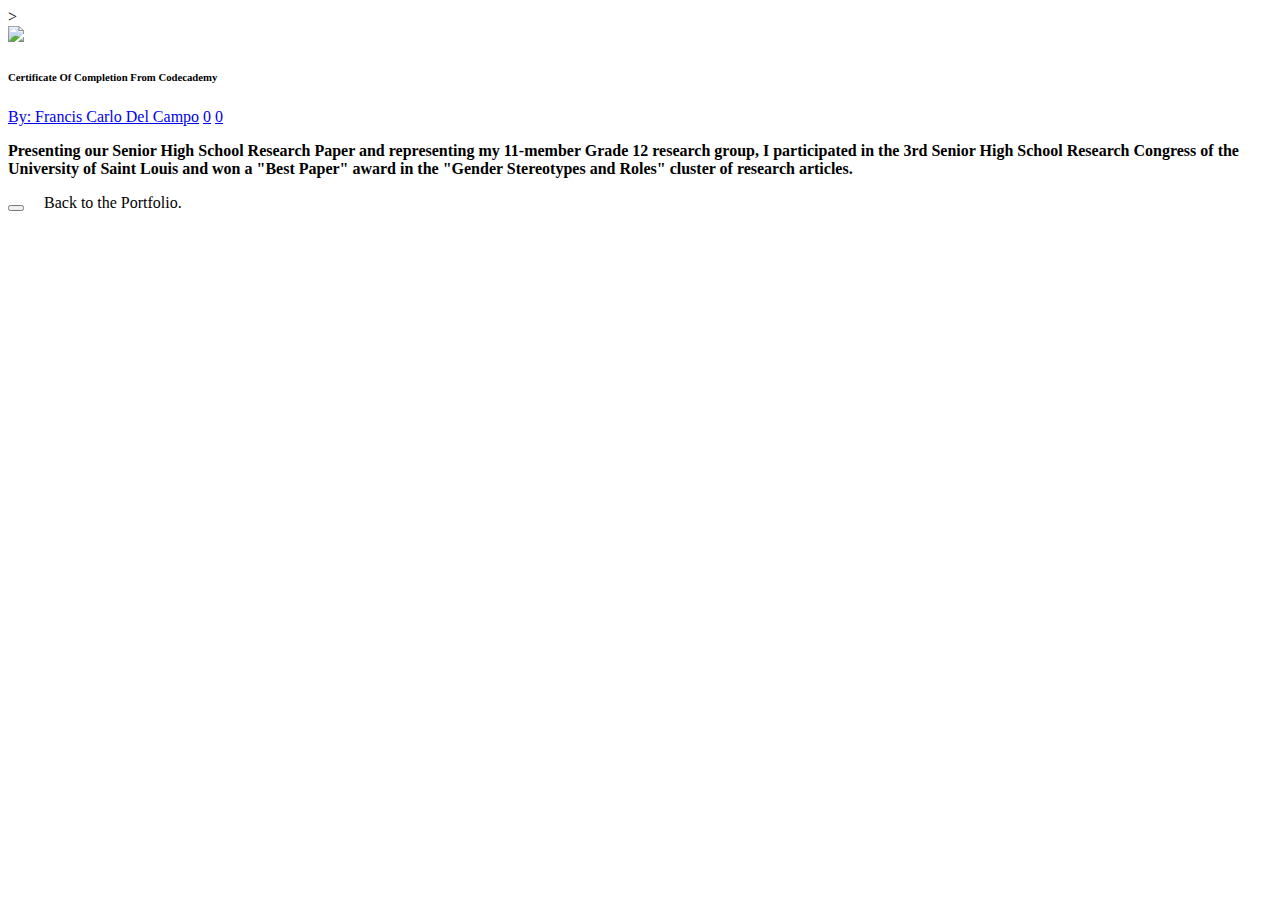
==== codecademy.html @ 705f8dc0 "Add files via upload" ====
<!DOCTYPE html>
<html lang="en">
<head>
	<meta charset="utf-8">
    <meta name="viewport" content="width=device-width, initial-scale=1, shrink-to-fit=no">>
    <meta name="author" content="Devcrud">
    <title>Certificate Of Completion From Codecademy</title>
    <!-- font icons -->
    <link rel="stylesheet" href="assets/vendors/themify-icons/css/themify-icons.css">
    <!-- Bootstrap + JohnDoe main styles -->
	<link rel="stylesheet" type="text/css" href="assets/css/johndoe.css">
    <style>
        .btn {
            position: relative;
            animation: moveLeftRight 3s infinite;
        }
    
        @keyframes moveLeftRight {
            0%, 100% {
                transform: translateX(0); /* No horizontal movement */
            }
            50% {
                transform: translateX(20px); /* Move to the right */
            }
        }
    
        /* Define the keyframes for the swoosh effect */
        .hover-header {
            animation: hoverEffect 2s ease-out;
            animation-fill-mode: forwards;
            opacity: 0;
            position: relative;
            left: -100px; /* Initial x position */
        }
    
        @keyframes hoverEffect {
            0% {
                opacity: 0;
                left: -100px; /* Starting x position */
            }
            100% {
                opacity: 1;
                left: 0; /* Final x position */
            }
        }
    </style>
    
</head>
<body data-spy="scroll" data-target=".navbar" data-offset="40" id="home">
    <div class="blog-card">
        <div class="img-holder">
            <img src="assets/imgs/codecademy.jpg">
        </div>
        <div class="content-holder">
            <h6 class="title">Certificate Of Completion From Codecademy</h6>

            <p class="post-details">
                <a href="#">By: Francis Carlo Del Campo</a>
                <a href="#"><i class="ti-heart text-danger"></i> 0</a>
                <a href="#"><i class="ti-comment"></i> 0</a>
            </p>
            
            <p><b>Presenting our Senior High School Research Paper and representing my 11-member Grade 12 research group, I participated in the 3rd Senior High School Research Congress of the University of Saint Louis and won a "Best Paper" award in the "Gender Stereotypes and Roles" cluster of research articles.</b></p>
        </div>
    </div>
    <p>            
        <button class="btn btn-primary btn-rounded" id="scrollButton">
            <a href="index.html#portfolio">
                <i class="ti-arrow-left"></i>
            </a>
        </button>
        &#160 &#160 Back to the Portfolio.
    </p><!-- end of blog wrapper -->
</body>
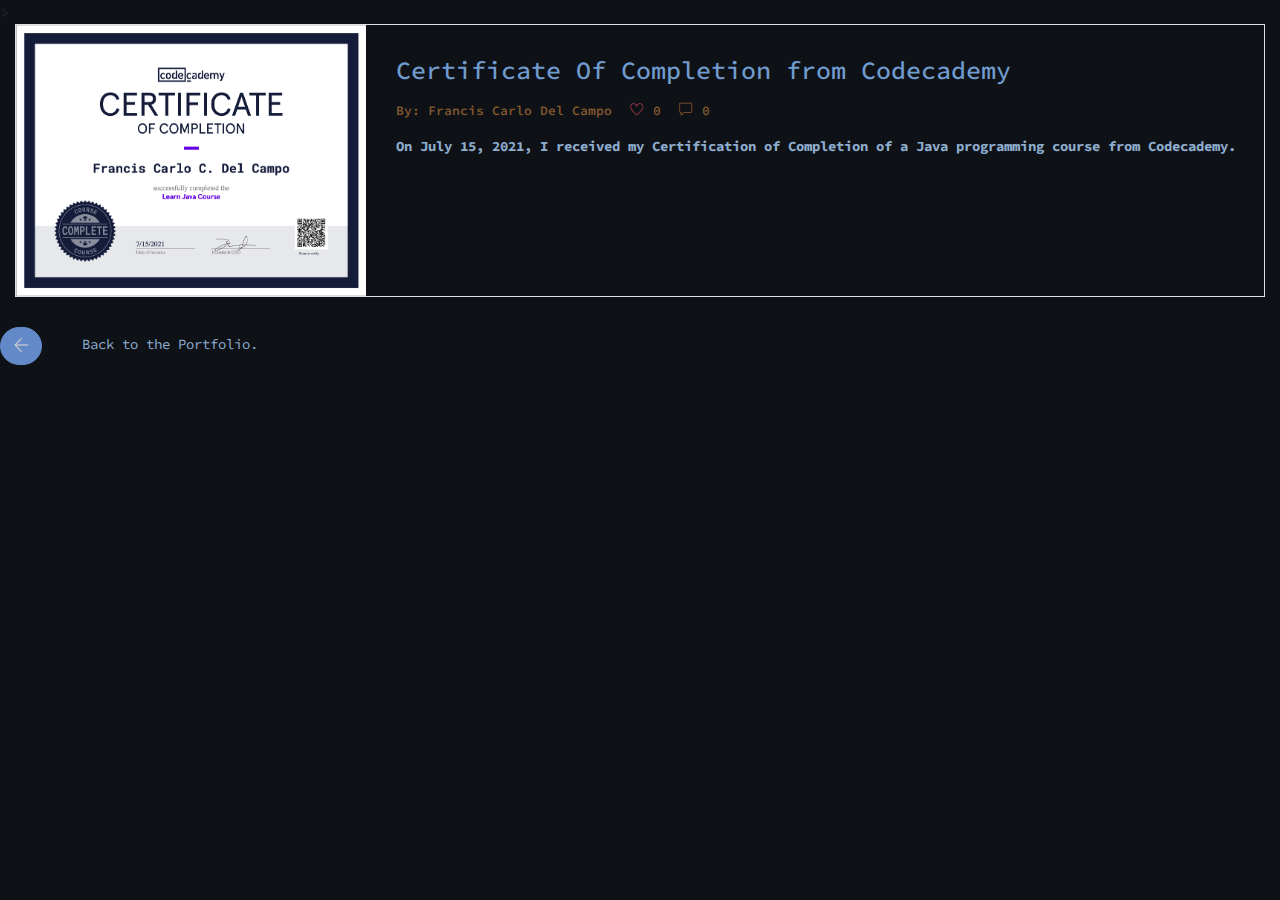
==== commit 96fc56c7: "Add files via upload" ====
--- a/codecademy.html
+++ b/codecademy.html
@@ -52,7 +52,7 @@
             <img src="assets/imgs/codecademy.jpg">
         </div>
         <div class="content-holder">
-            <h6 class="title">Certificate Of Completion From Codecademy</h6>
+            <h6 class="title">Certificate Of Completion from Codecademy</h6>
 
             <p class="post-details">
                 <a href="#">By: Francis Carlo Del Campo</a>
@@ -60,7 +60,7 @@
                 <a href="#"><i class="ti-comment"></i> 0</a>
             </p>
             
-            <p><b>Presenting our Senior High School Research Paper and representing my 11-member Grade 12 research group, I participated in the 3rd Senior High School Research Congress of the University of Saint Louis and won a "Best Paper" award in the "Gender Stereotypes and Roles" cluster of research articles.</b></p>
+            <p><b>On July 15, 2021, I received my Certification of Completion of a Java programming course from Codecademy.</b></p>
         </div>
     </div>
     <p>            
--- a/assets/vendors/themify-icons/css/themify-icons.css
+++ b/assets/vendors/themify-icons/css/themify-icons.css
@@ -0,0 +1,1082 @@
+@font-face {
+	font-family: 'themify';
+	src:url("../fonts/themify.eot?-fvbane");
+	src:url("../fonts/themify.eot?#iefix-fvbane") format("embedded-opentype"),
+		url("../fonts/themify.woff?-fvbane") format("woff"),
+		url("../fonts/themify.ttf?-fvbane") format("truetype"),
+		url("../fonts/themify.svg?-fvbane#themify") format("svg");
+	font-weight: normal;
+	font-style: normal;
+}
+
+[class^="ti-"], [class*=" ti-"] {
+	font-family: 'themify';
+	speak: none;
+	font-style: normal;
+	font-weight: normal;
+	font-variant: normal;
+	text-transform: none;
+	line-height: 1;
+
+	/* Better Font Rendering =========== */
+	-webkit-font-smoothing: antialiased;
+	-moz-osx-font-smoothing: grayscale;
+}
+
+.ti-wand:before {
+	content: "\e600";
+}
+.ti-volume:before {
+	content: "\e601";
+}
+.ti-user:before {
+	content: "\e602";
+}
+.ti-unlock:before {
+	content: "\e603";
+}
+.ti-unlink:before {
+	content: "\e604";
+}
+.ti-trash:before {
+	content: "\e605";
+}
+.ti-thought:before {
+	content: "\e606";
+}
+.ti-target:before {
+	content: "\e607";
+}
+.ti-tag:before {
+	content: "\e608";
+}
+.ti-tablet:before {
+	content: "\e609";
+}
+.ti-star:before {
+	content: "\e60a";
+}
+.ti-spray:before {
+	content: "\e60b";
+}
+.ti-signal:before {
+	content: "\e60c";
+}
+.ti-shopping-cart:before {
+	content: "\e60d";
+}
+.ti-shopping-cart-full:before {
+	content: "\e60e";
+}
+.ti-settings:before {
+	content: "\e60f";
+}
+.ti-search:before {
+	content: "\e610";
+}
+.ti-zoom-in:before {
+	content: "\e611";
+}
+.ti-zoom-out:before {
+	content: "\e612";
+}
+.ti-cut:before {
+	content: "\e613";
+}
+.ti-ruler:before {
+	content: "\e614";
+}
+.ti-ruler-pencil:before {
+	content: "\e615";
+}
+.ti-ruler-alt:before {
+	content: "\e616";
+}
+.ti-bookmark:before {
+	content: "\e617";
+}
+.ti-bookmark-alt:before {
+	content: "\e618";
+}
+.ti-reload:before {
+	content: "\e619";
+}
+.ti-plus:before {
+	content: "\e61a";
+}
+.ti-pin:before {
+	content: "\e61b";
+}
+.ti-pencil:before {
+	content: "\e61c";
+}
+.ti-pencil-alt:before {
+	content: "\e61d";
+}
+.ti-paint-roller:before {
+	content: "\e61e";
+}
+.ti-paint-bucket:before {
+	content: "\e61f";
+}
+.ti-na:before {
+	content: "\e620";
+}
+.ti-mobile:before {
+	content: "\e621";
+}
+.ti-minus:before {
+	content: "\e622";
+}
+.ti-medall:before {
+	content: "\e623";
+}
+.ti-medall-alt:before {
+	content: "\e624";
+}
+.ti-marker:before {
+	content: "\e625";
+}
+.ti-marker-alt:before {
+	content: "\e626";
+}
+.ti-arrow-up:before {
+	content: "\e627";
+}
+.ti-arrow-right:before {
+	content: "\e628";
+}
+.ti-arrow-left:before {
+	content: "\e629";
+}
+.ti-arrow-down:before {
+	content: "\e62a";
+	color: white;
+}
+.ti-lock:before {
+	content: "\e62b";
+}
+.ti-location-arrow:before {
+	content: "\e62c";
+}
+.ti-link:before {
+	content: "\e62d";
+}
+.ti-layout:before {
+	content: "\e62e";
+}
+.ti-layers:before {
+	content: "\e62f";
+}
+.ti-layers-alt:before {
+	content: "\e630";
+}
+.ti-key:before {
+	content: "\e631";
+}
+.ti-import:before {
+	content: "\e632";
+}
+.ti-image:before {
+	content: "\e633";
+}
+.ti-heart:before {
+	content: "\e634";
+}
+.ti-heart-broken:before {
+	content: "\e635";
+}
+.ti-hand-stop:before {
+	content: "\e636";
+}
+.ti-hand-open:before {
+	content: "\e637";
+}
+.ti-hand-drag:before {
+	content: "\e638";
+}
+.ti-folder:before {
+	content: "\e639";
+}
+.ti-flag:before {
+	content: "\e63a";
+}
+.ti-flag-alt:before {
+	content: "\e63b";
+}
+.ti-flag-alt-2:before {
+	content: "\e63c";
+}
+.ti-eye:before {
+	content: "\e63d";
+}
+.ti-export:before {
+	content: "\e63e";
+}
+.ti-exchange-vertical:before {
+	content: "\e63f";
+}
+.ti-desktop:before {
+	content: "\e640";
+}
+.ti-cup:before {
+	content: "\e641";
+}
+.ti-crown:before {
+	content: "\e642";
+}
+.ti-comments:before {
+	content: "\e643";
+}
+.ti-comment:before {
+	content: "\e644";
+}
+.ti-comment-alt:before {
+	content: "\e645";
+}
+.ti-close:before {
+	content: "\e646";
+}
+.ti-clip:before {
+	content: "\e647";
+}
+.ti-angle-up:before {
+	content: "\e648";
+}
+.ti-angle-right:before {
+	content: "\e649";
+}
+.ti-angle-left:before {
+	content: "\e64a";
+}
+.ti-angle-down:before {
+	content: "\e64b";
+}
+.ti-check:before {
+	content: "\e64c";
+}
+.ti-check-box:before {
+	content: "\e64d";
+}
+.ti-camera:before {
+	content: "\e64e";
+}
+.ti-announcement:before {
+	content: "\e64f";
+}
+.ti-brush:before {
+	content: "\e650";
+}
+.ti-briefcase:before {
+	content: "\e651";
+}
+.ti-bolt:before {
+	content: "\e652";
+}
+.ti-bolt-alt:before {
+	content: "\e653";
+}
+.ti-blackboard:before {
+	content: "\e654";
+}
+.ti-bag:before {
+	content: "\e655";
+}
+.ti-move:before {
+	content: "\e656";
+}
+.ti-arrows-vertical:before {
+	content: "\e657";
+}
+.ti-arrows-horizontal:before {
+	content: "\e658";
+}
+.ti-fullscreen:before {
+	content: "\e659";
+}
+.ti-arrow-top-right:before {
+	content: "\e65a";
+}
+.ti-arrow-top-left:before {
+	content: "\e65b";
+}
+.ti-arrow-circle-up:before {
+	content: "\e65c";
+}
+.ti-arrow-circle-right:before {
+	content: "\e65d";
+}
+.ti-arrow-circle-left:before {
+	content: "\e65e";
+}
+.ti-arrow-circle-down:before {
+	content: "\e65f";
+}
+.ti-angle-double-up:before {
+	content: "\e660";
+}
+.ti-angle-double-right:before {
+	content: "\e661";
+}
+.ti-angle-double-left:before {
+	content: "\e662";
+}
+.ti-angle-double-down:before {
+	content: "\e663";
+}
+.ti-zip:before {
+	content: "\e664";
+}
+.ti-world:before {
+	content: "\e665";
+}
+.ti-wheelchair:before {
+	content: "\e666";
+}
+.ti-view-list:before {
+	content: "\e667";
+}
+.ti-view-list-alt:before {
+	content: "\e668";
+}
+.ti-view-grid:before {
+	content: "\e669";
+}
+.ti-uppercase:before {
+	content: "\e66a";
+}
+.ti-upload:before {
+	content: "\e66b";
+}
+.ti-underline:before {
+	content: "\e66c";
+}
+.ti-truck:before {
+	content: "\e66d";
+}
+.ti-timer:before {
+	content: "\e66e";
+}
+.ti-ticket:before {
+	content: "\e66f";
+}
+.ti-thumb-up:before {
+	content: "\e670";
+}
+.ti-thumb-down:before {
+	content: "\e671";
+}
+.ti-text:before {
+	content: "\e672";
+}
+.ti-stats-up:before {
+	content: "\e673";
+}
+.ti-stats-down:before {
+	content: "\e674";
+}
+.ti-split-v:before {
+	content: "\e675";
+}
+.ti-split-h:before {
+	content: "\e676";
+}
+.ti-smallcap:before {
+	content: "\e677";
+}
+.ti-shine:before {
+	content: "\e678";
+}
+.ti-shift-right:before {
+	content: "\e679";
+}
+.ti-shift-left:before {
+	content: "\e67a";
+}
+.ti-shield:before {
+	content: "\e67b";
+}
+.ti-notepad:before {
+	content: "\e67c";
+}
+.ti-server:before {
+	content: "\e67d";
+}
+.ti-quote-right:before {
+	content: "\e67e";
+}
+.ti-quote-left:before {
+	content: "\e67f";
+}
+.ti-pulse:before {
+	content: "\e680";
+}
+.ti-printer:before {
+	content: "\e681";
+}
+.ti-power-off:before {
+	content: "\e682";
+}
+.ti-plug:before {
+	content: "\e683";
+}
+.ti-pie-chart:before {
+	content: "\e684";
+}
+.ti-paragraph:before {
+	content: "\e685";
+}
+.ti-panel:before {
+	content: "\e686";
+}
+.ti-package:before {
+	content: "\e687";
+}
+.ti-music:before {
+	content: "\e688";
+}
+.ti-music-alt:before {
+	content: "\e689";
+}
+.ti-mouse:before {
+	content: "\e68a";
+}
+.ti-mouse-alt:before {
+	content: "\e68b";
+}
+.ti-money:before {
+	content: "\e68c";
+}
+.ti-microphone:before {
+	content: "\e68d";
+}
+.ti-menu:before {
+	content: "\e68e";
+}
+.ti-menu-alt:before {
+	content: "\e68f";
+}
+.ti-map:before {
+	content: "\e690";
+}
+.ti-map-alt:before {
+	content: "\e691";
+}
+.ti-loop:before {
+	content: "\e692";
+}
+.ti-location-pin:before {
+	content: "\e693";
+}
+.ti-list:before {
+	content: "\e694";
+}
+.ti-light-bulb:before {
+	content: "\e695";
+}
+.ti-Italic:before {
+	content: "\e696";
+}
+.ti-info:before {
+	content: "\e697";
+}
+.ti-infinite:before {
+	content: "\e698";
+}
+.ti-id-badge:before {
+	content: "\e699";
+}
+.ti-hummer:before {
+	content: "\e69a";
+}
+.ti-home:before {
+	content: "\e69b";
+}
+.ti-help:before {
+	content: "\e69c";
+}
+.ti-headphone:before {
+	content: "\e69d";
+}
+.ti-harddrives:before {
+	content: "\e69e";
+}
+.ti-harddrive:before {
+	content: "\e69f";
+}
+.ti-gift:before {
+	content: "\e6a0";
+}
+.ti-game:before {
+	content: "\e6a1";
+}
+.ti-filter:before {
+	content: "\e6a2";
+}
+.ti-files:before {
+	content: "\e6a3";
+}
+.ti-file:before {
+	content: "\e6a4";
+}
+.ti-eraser:before {
+	content: "\e6a5";
+}
+.ti-envelope:before {
+	content: "\e6a6";
+}
+.ti-download:before {
+	content: "\e6a7";
+}
+.ti-direction:before {
+	content: "\e6a8";
+}
+.ti-direction-alt:before {
+	content: "\e6a9";
+}
+.ti-dashboard:before {
+	content: "\e6aa";
+}
+.ti-control-stop:before {
+	content: "\e6ab";
+}
+.ti-control-shuffle:before {
+	content: "\e6ac";
+}
+.ti-control-play:before {
+	content: "\e6ad";
+}
+.ti-control-pause:before {
+	content: "\e6ae";
+}
+.ti-control-forward:before {
+	content: "\e6af";
+}
+.ti-control-backward:before {
+	content: "\e6b0";
+}
+.ti-cloud:before {
+	content: "\e6b1";
+}
+.ti-cloud-up:before {
+	content: "\e6b2";
+}
+.ti-cloud-down:before {
+	content: "\e6b3";
+}
+.ti-clipboard:before {
+	content: "\e6b4";
+}
+.ti-car:before {
+	content: "\e6b5";
+}
+.ti-calendar:before {
+	content: "\e6b6";
+}
+.ti-book:before {
+	content: "\e6b7";
+}
+.ti-bell:before {
+	content: "\e6b8";
+}
+.ti-basketball:before {
+	content: "\e6b9";
+}
+.ti-bar-chart:before {
+	content: "\e6ba";
+}
+.ti-bar-chart-alt:before {
+	content: "\e6bb";
+}
+.ti-back-right:before {
+	content: "\e6bc";
+}
+.ti-back-left:before {
+	content: "\e6bd";
+}
+.ti-arrows-corner:before {
+	content: "\e6be";
+}
+.ti-archive:before {
+	content: "\e6bf";
+}
+.ti-anchor:before {
+	content: "\e6c0";
+}
+.ti-align-right:before {
+	content: "\e6c1";
+}
+.ti-align-left:before {
+	content: "\e6c2";
+}
+.ti-align-justify:before {
+	content: "\e6c3";
+}
+.ti-align-center:before {
+	content: "\e6c4";
+}
+.ti-alert:before {
+	content: "\e6c5";
+}
+.ti-alarm-clock:before {
+	content: "\e6c6";
+}
+.ti-agenda:before {
+	content: "\e6c7";
+}
+.ti-write:before {
+	content: "\e6c8";
+}
+.ti-window:before {
+	content: "\e6c9";
+}
+.ti-widgetized:before {
+	content: "\e6ca";
+}
+.ti-widget:before {
+	content: "\e6cb";
+}
+.ti-widget-alt:before {
+	content: "\e6cc";
+}
+.ti-wallet:before {
+	content: "\e6cd";
+}
+.ti-video-clapper:before {
+	content: "\e6ce";
+}
+.ti-video-camera:before {
+	content: "\e6cf";
+}
+.ti-vector:before {
+	content: "\e6d0";
+}
+.ti-themify-logo:before {
+	content: "\e6d1";
+}
+.ti-themify-favicon:before {
+	content: "\e6d2";
+}
+.ti-themify-favicon-alt:before {
+	content: "\e6d3";
+}
+.ti-support:before {
+	content: "\e6d4";
+}
+.ti-stamp:before {
+	content: "\e6d5";
+}
+.ti-split-v-alt:before {
+	content: "\e6d6";
+}
+.ti-slice:before {
+	content: "\e6d7";
+}
+.ti-shortcode:before {
+	content: "\e6d8";
+}
+.ti-shift-right-alt:before {
+	content: "\e6d9";
+}
+.ti-shift-left-alt:before {
+	content: "\e6da";
+}
+.ti-ruler-alt-2:before {
+	content: "\e6db";
+}
+.ti-receipt:before {
+	content: "\e6dc";
+}
+.ti-pin2:before {
+	content: "\e6dd";
+}
+.ti-pin-alt:before {
+	content: "\e6de";
+}
+.ti-pencil-alt2:before {
+	content: "\e6df";
+}
+.ti-palette:before {
+	content: "\e6e0";
+}
+.ti-more:before {
+	content: "\e6e1";
+}
+.ti-more-alt:before {
+	content: "\e6e2";
+}
+.ti-microphone-alt:before {
+	content: "\e6e3";
+}
+.ti-magnet:before {
+	content: "\e6e4";
+}
+.ti-line-double:before {
+	content: "\e6e5";
+}
+.ti-line-dotted:before {
+	content: "\e6e6";
+}
+.ti-line-dashed:before {
+	content: "\e6e7";
+}
+.ti-layout-width-full:before {
+	content: "\e6e8";
+}
+.ti-layout-width-default:before {
+	content: "\e6e9";
+}
+.ti-layout-width-default-alt:before {
+	content: "\e6ea";
+}
+.ti-layout-tab:before {
+	content: "\e6eb";
+}
+.ti-layout-tab-window:before {
+	content: "\e6ec";
+}
+.ti-layout-tab-v:before {
+	content: "\e6ed";
+}
+.ti-layout-tab-min:before {
+	content: "\e6ee";
+}
+.ti-layout-slider:before {
+	content: "\e6ef";
+}
+.ti-layout-slider-alt:before {
+	content: "\e6f0";
+}
+.ti-layout-sidebar-right:before {
+	content: "\e6f1";
+}
+.ti-layout-sidebar-none:before {
+	content: "\e6f2";
+}
+.ti-layout-sidebar-left:before {
+	content: "\e6f3";
+}
+.ti-layout-placeholder:before {
+	content: "\e6f4";
+}
+.ti-layout-menu:before {
+	content: "\e6f5";
+}
+.ti-layout-menu-v:before {
+	content: "\e6f6";
+}
+.ti-layout-menu-separated:before {
+	content: "\e6f7";
+}
+.ti-layout-menu-full:before {
+	content: "\e6f8";
+}
+.ti-layout-media-right-alt:before {
+	content: "\e6f9";
+}
+.ti-layout-media-right:before {
+	content: "\e6fa";
+}
+.ti-layout-media-overlay:before {
+	content: "\e6fb";
+}
+.ti-layout-media-overlay-alt:before {
+	content: "\e6fc";
+}
+.ti-layout-media-overlay-alt-2:before {
+	content: "\e6fd";
+}
+.ti-layout-media-left-alt:before {
+	content: "\e6fe";
+}
+.ti-layout-media-left:before {
+	content: "\e6ff";
+}
+.ti-layout-media-center-alt:before {
+	content: "\e700";
+}
+.ti-layout-media-center:before {
+	content: "\e701";
+}
+.ti-layout-list-thumb:before {
+	content: "\e702";
+}
+.ti-layout-list-thumb-alt:before {
+	content: "\e703";
+}
+.ti-layout-list-post:before {
+	content: "\e704";
+}
+.ti-layout-list-large-image:before {
+	content: "\e705";
+}
+.ti-layout-line-solid:before {
+	content: "\e706";
+}
+.ti-layout-grid4:before {
+	content: "\e707";
+}
+.ti-layout-grid3:before {
+	content: "\e708";
+}
+.ti-layout-grid2:before {
+	content: "\e709";
+}
+.ti-layout-grid2-thumb:before {
+	content: "\e70a";
+}
+.ti-layout-cta-right:before {
+	content: "\e70b";
+}
+.ti-layout-cta-left:before {
+	content: "\e70c";
+}
+.ti-layout-cta-center:before {
+	content: "\e70d";
+}
+.ti-layout-cta-btn-right:before {
+	content: "\e70e";
+}
+.ti-layout-cta-btn-left:before {
+	content: "\e70f";
+}
+.ti-layout-column4:before {
+	content: "\e710";
+}
+.ti-layout-column3:before {
+	content: "\e711";
+}
+.ti-layout-column2:before {
+	content: "\e712";
+}
+.ti-layout-accordion-separated:before {
+	content: "\e713";
+}
+.ti-layout-accordion-merged:before {
+	content: "\e714";
+}
+.ti-layout-accordion-list:before {
+	content: "\e715";
+}
+.ti-ink-pen:before {
+	content: "\e716";
+}
+.ti-info-alt:before {
+	content: "\e717";
+}
+.ti-help-alt:before {
+	content: "\e718";
+}
+.ti-headphone-alt:before {
+	content: "\e719";
+}
+.ti-hand-point-up:before {
+	content: "\e71a";
+}
+.ti-hand-point-right:before {
+	content: "\e71b";
+}
+.ti-hand-point-left:before {
+	content: "\e71c";
+}
+.ti-hand-point-down:before {
+	content: "\e71d";
+}
+.ti-gallery:before {
+	content: "\e71e";
+}
+.ti-face-smile:before {
+	content: "\e71f";
+}
+.ti-face-sad:before {
+	content: "\e720";
+}
+.ti-credit-card:before {
+	content: "\e721";
+}
+.ti-control-skip-forward:before {
+	content: "\e722";
+}
+.ti-control-skip-backward:before {
+	content: "\e723";
+}
+.ti-control-record:before {
+	content: "\e724";
+}
+.ti-control-eject:before {
+	content: "\e725";
+}
+.ti-comments-smiley:before {
+	content: "\e726";
+}
+.ti-brush-alt:before {
+	content: "\e727";
+}
+.ti-youtube:before {
+	content: "\e728";
+}
+.ti-vimeo:before {
+	content: "\e729";
+}
+.ti-twitter:before {
+	content: "\e72a";
+}
+.ti-time:before {
+	content: "\e72b";
+}
+.ti-tumblr:before {
+	content: "\e72c";
+}
+.ti-skype:before {
+	content: "\e72d";
+}
+.ti-share:before {
+	content: "\e72e";
+}
+.ti-share-alt:before {
+	content: "\e72f";
+}
+.ti-rocket:before {
+	content: "\e730";
+}
+.ti-pinterest:before {
+	content: "\e731";
+}
+.ti-new-window:before {
+	content: "\e732";
+}
+.ti-microsoft:before {
+	content: "\e733";
+}
+.ti-list-ol:before {
+	content: "\e734";
+}
+.ti-linkedin:before {
+	content: "\e735";
+}
+.ti-layout-sidebar-2:before {
+	content: "\e736";
+}
+.ti-layout-grid4-alt:before {
+	content: "\e737";
+}
+.ti-layout-grid3-alt:before {
+	content: "\e738";
+}
+.ti-layout-grid2-alt:before {
+	content: "\e739";
+}
+.ti-layout-column4-alt:before {
+	content: "\e73a";
+}
+.ti-layout-column3-alt:before {
+	content: "\e73b";
+}
+.ti-layout-column2-alt:before {
+	content: "\e73c";
+}
+.ti-instagram:before {
+	content: "\e73d";
+}
+.ti-google:before {
+	content: "\e73e";
+}
+.ti-github:before {
+	content: "\e73f";
+}
+.ti-flickr:before {
+	content: "\e740";
+}
+.ti-facebook:before {
+	content: "\e741";
+}
+.ti-dropbox:before {
+	content: "\e742";
+}
+.ti-dribbble:before {
+	content: "\e743";
+}
+.ti-apple:before {
+	content: "\e744";
+}
+.ti-android:before {
+	content: "\e745";
+}
+.ti-save:before {
+	content: "\e746";
+}
+.ti-save-alt:before {
+	content: "\e747";
+}
+.ti-yahoo:before {
+	content: "\e748";
+}
+.ti-wordpress:before {
+	content: "\e749";
+}
+.ti-vimeo-alt:before {
+	content: "\e74a";
+}
+.ti-twitter-alt:before {
+	content: "\e74b";
+}
+.ti-tumblr-alt:before {
+	content: "\e74c";
+}
+.ti-trello:before {
+	content: "\e74d";
+}
+.ti-stack-overflow:before {
+	content: "\e74e";
+}
+.ti-soundcloud:before {
+	content: "\e74f";
+}
+.ti-sharethis:before {
+	content: "\e750";
+}
+.ti-sharethis-alt:before {
+	content: "\e751";
+}
+.ti-reddit:before {
+	content: "\e752";
+}
+.ti-pinterest-alt:before {
+	content: "\e753";
+}
+.ti-microsoft-alt:before {
+	content: "\e754";
+}
+.ti-linux:before {
+	content: "\e755";
+}
+.ti-jsfiddle:before {
+	content: "\e756";
+}
+.ti-joomla:before {
+	content: "\e757";
+}
+.ti-html5:before {
+	content: "\e758";
+}
+.ti-flickr-alt:before {
+	content: "\e759";
+}
+.ti-email:before {
+	content: "\e75a";
+}
+.ti-drupal:before {
+	content: "\e75b";
+}
+.ti-dropbox-alt:before {
+	content: "\e75c";
+}
+.ti-css3:before {
+	content: "\e75d";
+}
+.ti-rss:before {
+	content: "\e75e";
+}
+.ti-rss-alt:before {
+	content: "\e75f";
+}
--- a/assets/css/johndoe.css
+++ b/assets/css/johndoe.css
@@ -0,0 +1,11765 @@
+@charset "UTF-8";
+/*!
+=========================================================
+* JohnDoe Landing page
+=========================================================
+
+* Copyright: 2019 DevCRUD (https://devcrud.com)
+* Licensed: (https://devcrud.com/licenses)
+* Coded by www.devcrud.com
+
+=========================================================
+
+* The above copyright notice and this permission notice shall be included in all copies or substantial portions of the Software.
+*/
+@import url('https://fonts.googleapis.com/css2?family=Forum&family=Source+Code+Pro:wght@300&display=swap');
+@import url('https://fonts.googleapis.com/css2?family=Forum&family=Source+Code+Pro:wght@300;700&display=swap');
+:root {
+  --blue: #79A9F5;
+  --indigo: #C45F90;
+  --purple: #A16AE8;
+  --pink: #FC8BC0;
+  --red: #F85C70;
+  --orange: #FF8882;
+  --yellow: #FAD02C;
+  --green: #A3C14A;
+  --teal: #20c997;
+  --cyan: #47D8E0;
+  --white: #fff;
+  --gray: #6c757d;
+  --gray-dark: #343a40;
+  --primary: #F85C70;
+  --secondary: #6c757d;
+  --success: #A3C14A;
+  --info: #47D8E0;
+  --warning: #FF8882;
+  --danger: #F85C70;
+  --light: #f8f9fa;
+  --dark: #343a40;
+  --breakpoint-xs: 0;
+  --breakpoint-sm: 576px;
+  --breakpoint-md: 768px;
+  --breakpoint-lg: 992px;
+  --breakpoint-xl: 1200px;
+  --font-family: 'Forum', serif;
+  --font-family: 'Source Code Pro', monospace;
+}
+
+*,
+*::before,
+*::after {
+  box-sizing: border-box;
+}
+
+html {
+  font-family: sans-serif;
+  line-height: 1.15;
+  -webkit-text-size-adjust: 100%;
+  -webkit-tap-highlight-color: rgba(0, 0, 0, 0);
+}
+
+article, aside, figcaption, figure, footer, header, hgroup, main, nav, section {
+  display: block;
+}
+
+body {
+  margin: 0;
+  font-family: 'Forum', serif;
+  font-family: 'Source Code Pro', monospace;
+  font-size: 1rem;
+  font-weight: 400;
+  line-height: 1.5;
+  color: #212529;
+  text-align: left;
+  background-color: #0E1116;
+}
+
+[tabindex="-1"]:focus {
+  outline: 0 !important;
+}
+
+hr {
+  box-sizing: content-box;
+  height: 0;
+  overflow: visible;
+}
+
+h1, h2, h3, h4, h5, h6 {
+  font: 'Source Code Pro', monospace;
+  margin-top: 0;
+  margin-bottom: 0.5rem;
+}
+
+p {
+  margin-top: 0;
+  margin-bottom: 0rem;
+}
+
+abbr[title],
+abbr[data-original-title] {
+  text-decoration: underline;
+  -webkit-text-decoration: underline dotted;
+          text-decoration: underline dotted;
+  cursor: help;
+  border-bottom: 0;
+  -webkit-text-decoration-skip-ink: none;
+          text-decoration-skip-ink: none;
+}
+
+address {
+  margin-bottom: 1rem;
+  font-style: normal;
+  line-height: inherit;
+}
+
+ol,
+ul,
+dl {
+  margin-top: 0;
+  margin-bottom: 1rem;
+}
+
+ol ol,
+ul ul,
+ol ul,
+ul ol {
+  margin-bottom: 0;
+}
+
+dt {
+  font-weight: 700;
+}
+
+dd {
+  margin-bottom: .5rem;
+  margin-left: 0;
+}
+
+blockquote {
+  margin: 0 0 1rem;
+}
+
+b,
+strong {
+  font-weight: bolder;
+}
+
+small {
+  font-size: 80%;
+}
+
+sub,
+sup {
+  position: relative;
+  font-size: 75%;
+  line-height: 0;
+  vertical-align: baseline;
+}
+
+sub {
+  bottom: -.25em;
+}
+
+sup {
+  top: -.5em;
+}
+
+a {
+  color: white;
+  text-decoration: none;
+  background-color: transparent;
+}
+
+a:hover {
+  color: white;
+  text-decoration: none;
+}
+
+a:not([href]):not([tabindex]) {
+  color: white;
+  text-decoration: none;
+}
+
+a:not([href]):not([tabindex]):hover, a:not([href]):not([tabindex]):focus {
+  color: white;
+  text-decoration: none;
+}
+
+a:not([href]):not([tabindex]):focus {
+  outline: 0;
+}
+
+pre,
+code,
+kbd,
+samp {
+  font-family: SFMono-Regular, Menlo, Monaco, Consolas, "Liberation Mono", "Courier New", monospace;
+  font-size: 1em;
+}
+
+pre {
+  margin-top: 0;
+  margin-bottom: 1rem;
+  overflow: auto;
+}
+
+figure {
+  margin: 0 0 1rem;
+}
+
+img {
+  vertical-align: middle;
+  border-style: none;
+}
+
+svg {
+  overflow: hidden;
+  vertical-align: middle;
+}
+
+table {
+  border-collapse: collapse;
+}
+
+caption {
+  padding-top: 0.75rem;
+  padding-bottom: 0.75rem;
+  color: #6c757d;
+  text-align: left;
+  caption-side: bottom;
+}
+
+th {
+  text-align: inherit;
+}
+
+label {
+  display: inline-block;
+  margin-bottom: 0.5rem;
+}
+
+button {
+  border-radius: 0;
+  cursor: pointer;
+}
+
+button:focus {
+  outline: 1px dotted;
+  outline: 5px auto -webkit-focus-ring-color;
+}
+
+input,
+button,
+select,
+optgroup,
+textarea {
+  margin: 0;
+  font-family: inherit;
+  font-size: inherit;
+  line-height: inherit;
+}
+
+button,
+input {
+  overflow: visible;
+}
+
+button,
+select {
+  text-transform: none;
+}
+
+select {
+  word-wrap: normal;
+}
+
+button,
+[type="button"],
+[type="reset"],
+[type="submit"] {
+  -webkit-appearance: button;
+}
+
+button:not(:disabled),
+[type="button"]:not(:disabled),
+[type="reset"]:not(:disabled),
+[type="submit"]:not(:disabled) {
+  cursor: pointer;
+}
+
+button::-moz-focus-inner,
+[type="button"]::-moz-focus-inner,
+[type="reset"]::-moz-focus-inner,
+[type="submit"]::-moz-focus-inner {
+  padding: 0;
+  border-style: none;
+}
+
+input[type="radio"],
+input[type="checkbox"] {
+  box-sizing: border-box;
+  padding: 0;
+}
+
+input[type="date"],
+input[type="time"],
+input[type="datetime-local"],
+input[type="month"] {
+  -webkit-appearance: listbox;
+}
+
+textarea {
+  overflow: auto;
+  resize: vertical;
+}
+
+fieldset {
+  min-width: 0;
+  padding: 0;
+  margin: 0;
+  border: 0;
+}
+
+legend {
+  display: block;
+  width: 100%;
+  max-width: 100%;
+  padding: 0;
+  margin-bottom: .5rem;
+  font-size: 1.5rem;
+  line-height: inherit;
+  color: inherit;
+  white-space: normal;
+}
+
+progress {
+  vertical-align: baseline;
+}
+
+[type="number"]::-webkit-inner-spin-button,
+[type="number"]::-webkit-outer-spin-button {
+  height: auto;
+}
+
+[type="search"] {
+  outline-offset: -2px;
+  -webkit-appearance: none;
+}
+
+[type="search"]::-webkit-search-decoration {
+  -webkit-appearance: none;
+}
+
+::-webkit-file-upload-button {
+  font: inherit;
+  -webkit-appearance: button;
+}
+
+output {
+  display: inline-block;
+}
+
+summary {
+  display: list-item;
+  cursor: pointer;
+}
+
+template {
+  display: none;
+}
+
+[hidden] {
+  display: none !important;
+}
+
+h1, h2, h3, h4, h5, h6,
+.h1, .h2, .h3, .h4, .h5, .h6 {
+  color: #89BEFA;
+  margin-bottom: 0.5rem;
+  font-family: 'Forum', serif;
+  font-family: 'Source Code Pro', monospace;
+  font-weight: 1000;
+  line-height: 1.2;
+}
+
+h1, .h1 {
+  font-size: 2.5rem;
+}
+
+h2, .h2 {
+  font-size: 2rem;
+  text-align: center;
+}
+
+h3, .h3 {
+  font-size: 1.75rem;
+}
+
+h4, .h4 {
+  font-size: 1.5rem;
+}
+
+h5, .h5 {
+  font-size: 1.25rem;
+}
+
+h6, .h6 {
+  font-size: 1rem;
+}
+
+.lead {
+  font-size: 1.25rem;
+  font-weight: 300;
+}
+
+.display-1 {
+  font-size: 6rem;
+  font-weight: 300;
+  line-height: 1.2;
+}
+
+.display-2 {
+  font-size: 5.5rem;
+  font-weight: 300;
+  line-height: 1.2;
+}
+
+.display-3 {
+  font-size: 4.5rem;
+  font-weight: 300;
+  line-height: 1.2;
+}
+
+.display-4 {
+  font-size: 3.5rem;
+  font-weight: 300;
+  line-height: 1.2;
+}
+
+hr {
+  margin-top: 1rem;
+  margin-bottom: 1rem;
+  border: 0;
+  border-top: 1px solid rgba(0, 0, 0, 0.1);
+}
+
+small,
+.small {
+  font-size: 80%;
+  font-weight: 400;
+}
+
+mark,
+.mark {
+  padding: 0.2em;
+  background-color: #fcf8e3;
+}
+
+.list-unstyled {
+  padding-left: 0;
+  list-style: none;
+}
+
+.list-inline {
+  padding-left: 0;
+  list-style: none;
+}
+
+.list-inline-item {
+  display: inline-block;
+}
+
+.list-inline-item:not(:last-child) {
+  margin-right: 0.5rem;
+}
+
+.initialism {
+  font-size: 90%;
+  text-transform: uppercase;
+}
+
+.blockquote {
+  margin-bottom: 1rem;
+  font-size: 1.25rem;
+}
+
+.blockquote-footer {
+  display: block;
+  font-size: 80%;
+  color: #6c757d;
+}
+
+.blockquote-footer::before {
+  content: "\2014\00A0";
+}
+
+.img-fluid {
+  max-width: 100%;
+  height: auto;
+}
+
+.img-thumbnail {
+  padding: 0.25rem;
+  background-color: #fff;
+  border: 5px solid #dee2e6;
+  border-radius: 0.25rem;
+  max-width: 100%;
+  max-height: 95vh;
+  align-self: center;
+  opacity: 0; /* Initially set the opacity to 0 for the fade effect */
+}
+
+.fade-in {
+  animation: fadeIn 1.5s ease-in-out forwards;
+}
+
+@keyframes fadeIn {
+  0% {
+    opacity: 0;
+    transform: translateY(-20px); /* Optional, to move it from the top */
+  }
+  100% {
+    opacity: 1;
+    transform: translateY(0); /* Optional, bring it to its original position */
+  }
+}
+
+.figure {
+  display: inline-block;
+}
+
+.figure-img {
+  margin-bottom: 0.5rem;
+  line-height: 1;
+}
+
+.figure-caption {
+  font-size: 90%;
+  color: #6c757d;
+}
+
+code {
+  font-size: 87.5%;
+  color: #FC8BC0;
+  word-break: break-word;
+}
+
+a > code {
+  color: inherit;
+}
+
+kbd {
+  padding: 0.2rem 0.4rem;
+  font-size: 87.5%;
+  color: #fff;
+  background-color: #212529;
+  border-radius: 0.2rem;
+}
+
+kbd kbd {
+  padding: 0;
+  font-size: 100%;
+  font-weight: 700;
+}
+
+pre {
+  display: block;
+  font-size: 87.5%;
+  color: #212529;
+}
+
+pre code {
+  font-size: inherit;
+  color: inherit;
+  word-break: normal;
+}
+
+.pre-scrollable {
+  max-height: 340px;
+  overflow-y: scroll;
+}
+
+.container {
+  width: 100%;
+  padding-right: 15px;
+  padding-left: 15px;
+  margin-right: auto;
+  margin-left: auto;
+}
+
+@media (min-width: 576px) {
+  .container {
+    max-width: 540px;
+  }
+}
+
+@media (min-width: 768px) {
+  .container {
+    max-width: 720px;
+  }
+}
+
+@media (min-width: 992px) {
+  .container {
+    max-width: 960px;
+  }
+}
+
+@media (min-width: 1200px) {
+  .container {
+    max-width: 1140px;
+  }
+}
+
+.container-fluid {
+  width: 100%;
+  padding-right: 15px;
+  padding-left: 15px;
+  margin-right: auto;
+  margin-left: auto;
+}
+
+.row {
+  display: -webkit-box;
+  display: -webkit-flex;
+  display: -ms-flexbox;
+  display: flex;
+  -webkit-flex-wrap: wrap;
+      -ms-flex-wrap: wrap;
+          flex-wrap: wrap;
+  margin-right: -15px;
+  margin-left: -15px;
+}
+
+.no-gutters {
+  margin-right: 0;
+  margin-left: 0;
+}
+
+.no-gutters > .col,
+.no-gutters > [class*="col-"] {
+  padding-right: 0;
+  padding-left: 0;
+}
+
+.col-1, .col-2, .col-3, .col-4, .col-5, .col-6, .col-7, .col-8, .col-9, .col-10, .col-11, .col-12, .col,
+.col-auto, .col-sm-1, .col-sm-2, .col-sm-3, .col-sm-4, .col-sm-5, .col-sm-6, .col-sm-7, .col-sm-8, .col-sm-9, .col-sm-10, .col-sm-11, .col-sm-12, .col-sm,
+.col-sm-auto, .col-md-1, .col-md-2, .col-md-3, .col-md-4, .col-md-5, .col-md-6, .col-md-7, .col-md-8, .col-md-9, .col-md-10, .col-md-11, .col-md-12, .col-md,
+.col-md-auto, .col-lg-1, .col-lg-2, .col-lg-3, .col-lg-4, .col-lg-5, .col-lg-6, .col-lg-7, .col-lg-8, .col-lg-9, .col-lg-10, .col-lg-11, .col-lg-12, .col-lg,
+.col-lg-auto, .col-xl-1, .col-xl-2, .col-xl-3, .col-xl-4, .col-xl-5, .col-xl-6, .col-xl-7, .col-xl-8, .col-xl-9, .col-xl-10, .col-xl-11, .col-xl-12, .col-xl,
+.col-xl-auto {
+  position: relative;
+  width: 100%;
+  padding-right: 15px;
+  padding-left: 15px;
+}
+
+.col {
+  -webkit-flex-basis: 0;
+      -ms-flex-preferred-size: 0;
+          flex-basis: 0;
+  -webkit-box-flex: 1;
+  -webkit-flex-grow: 1;
+      -ms-flex-positive: 1;
+          flex-grow: 1;
+  max-width: 100%;
+}
+
+.col-auto {
+  -webkit-box-flex: 0;
+  -webkit-flex: 0 0 auto;
+      -ms-flex: 0 0 auto;
+          flex: 0 0 auto;
+  width: auto;
+  max-width: 100%;
+}
+
+.col-1 {
+  -webkit-box-flex: 0;
+  -webkit-flex: 0 0 8.33333%;
+      -ms-flex: 0 0 8.33333%;
+          flex: 0 0 8.33333%;
+  max-width: 8.33333%;
+}
+
+.col-2 {
+  -webkit-box-flex: 0;
+  -webkit-flex: 0 0 16.66667%;
+      -ms-flex: 0 0 16.66667%;
+          flex: 0 0 16.66667%;
+  max-width: 16.66667%;
+}
+
+.col-3 {
+  -webkit-box-flex: 0;
+  -webkit-flex: 0 0 25%;
+      -ms-flex: 0 0 25%;
+          flex: 0 0 25%;
+  max-width: 25%;
+}
+
+.col-4 {
+  -webkit-box-flex: 0;
+  -webkit-flex: 0 0 33.33333%;
+      -ms-flex: 0 0 33.33333%;
+          flex: 0 0 33.33333%;
+  max-width: 33.33333%;
+}
+
+.col-5 {
+  -webkit-box-flex: 0;
+  -webkit-flex: 0 0 41.66667%;
+      -ms-flex: 0 0 41.66667%;
+          flex: 0 0 41.66667%;
+  max-width: 41.66667%;
+}
+
+.col-6 {
+  -webkit-box-flex: 0;
+  -webkit-flex: 0 0 50%;
+      -ms-flex: 0 0 50%;
+          flex: 0 0 50%;
+  max-width: 50%;
+}
+
+.col-7 {
+  -webkit-box-flex: 0;
+  -webkit-flex: 0 0 58.33333%;
+      -ms-flex: 0 0 58.33333%;
+          flex: 0 0 58.33333%;
+  max-width: 58.33333%;
+}
+
+.col-8 {
+  -webkit-box-flex: 0;
+  -webkit-flex: 0 0 66.66667%;
+      -ms-flex: 0 0 66.66667%;
+          flex: 0 0 66.66667%;
+  max-width: 66.66667%;
+}
+
+.col-9 {
+  -webkit-box-flex: 0;
+  -webkit-flex: 0 0 75%;
+      -ms-flex: 0 0 75%;
+          flex: 0 0 75%;
+  max-width: 75%;
+}
+
+.col-10 {
+  -webkit-box-flex: 0;
+  -webkit-flex: 0 0 83.33333%;
+      -ms-flex: 0 0 83.33333%;
+          flex: 0 0 83.33333%;
+  max-width: 83.33333%;
+}
+
+.col-11 {
+  -webkit-box-flex: 0;
+  -webkit-flex: 0 0 91.66667%;
+      -ms-flex: 0 0 91.66667%;
+          flex: 0 0 91.66667%;
+  max-width: 91.66667%;
+}
+
+.col-12 {
+  -webkit-box-flex: 0;
+  -webkit-flex: 0 0 100%;
+      -ms-flex: 0 0 100%;
+          flex: 0 0 100%;
+  max-width: 100%;
+}
+
+.order-first {
+  -webkit-box-ordinal-group: 0;
+  -webkit-order: -1;
+      -ms-flex-order: -1;
+          order: -1;
+}
+
+.order-last {
+  -webkit-box-ordinal-group: 14;
+  -webkit-order: 13;
+      -ms-flex-order: 13;
+          order: 13;
+}
+
+.order-0 {
+  -webkit-box-ordinal-group: 1;
+  -webkit-order: 0;
+      -ms-flex-order: 0;
+          order: 0;
+}
+
+.order-1 {
+  -webkit-box-ordinal-group: 2;
+  -webkit-order: 1;
+      -ms-flex-order: 1;
+          order: 1;
+}
+
+.order-2 {
+  -webkit-box-ordinal-group: 3;
+  -webkit-order: 2;
+      -ms-flex-order: 2;
+          order: 2;
+}
+
+.order-3 {
+  -webkit-box-ordinal-group: 4;
+  -webkit-order: 3;
+      -ms-flex-order: 3;
+          order: 3;
+}
+
+.order-4 {
+  -webkit-box-ordinal-group: 5;
+  -webkit-order: 4;
+      -ms-flex-order: 4;
+          order: 4;
+}
+
+.order-5 {
+  -webkit-box-ordinal-group: 6;
+  -webkit-order: 5;
+      -ms-flex-order: 5;
+          order: 5;
+}
+
+.order-6 {
+  -webkit-box-ordinal-group: 7;
+  -webkit-order: 6;
+      -ms-flex-order: 6;
+          order: 6;
+}
+
+.order-7 {
+  -webkit-box-ordinal-group: 8;
+  -webkit-order: 7;
+      -ms-flex-order: 7;
+          order: 7;
+}
+
+.order-8 {
+  -webkit-box-ordinal-group: 9;
+  -webkit-order: 8;
+      -ms-flex-order: 8;
+          order: 8;
+}
+
+.order-9 {
+  -webkit-box-ordinal-group: 10;
+  -webkit-order: 9;
+      -ms-flex-order: 9;
+          order: 9;
+}
+
+.order-10 {
+  -webkit-box-ordinal-group: 11;
+  -webkit-order: 10;
+      -ms-flex-order: 10;
+          order: 10;
+}
+
+.order-11 {
+  -webkit-box-ordinal-group: 12;
+  -webkit-order: 11;
+      -ms-flex-order: 11;
+          order: 11;
+}
+
+.order-12 {
+  -webkit-box-ordinal-group: 13;
+  -webkit-order: 12;
+      -ms-flex-order: 12;
+          order: 12;
+}
+
+.offset-1 {
+  margin-left: 8.33333%;
+}
+
+.offset-2 {
+  margin-left: 16.66667%;
+}
+
+.offset-3 {
+  margin-left: 25%;
+}
+
+.offset-4 {
+  margin-left: 33.33333%;
+}
+
+.offset-5 {
+  margin-left: 41.66667%;
+}
+
+.offset-6 {
+  margin-left: 50%;
+}
+
+.offset-7 {
+  margin-left: 58.33333%;
+}
+
+.offset-8 {
+  margin-left: 66.66667%;
+}
+
+.offset-9 {
+  margin-left: 75%;
+}
+
+.offset-10 {
+  margin-left: 83.33333%;
+}
+
+.offset-11 {
+  margin-left: 91.66667%;
+}
+
+@media (min-width: 576px) {
+  .col-sm {
+    -webkit-flex-basis: 0;
+        -ms-flex-preferred-size: 0;
+            flex-basis: 0;
+    -webkit-box-flex: 1;
+    -webkit-flex-grow: 1;
+        -ms-flex-positive: 1;
+            flex-grow: 1;
+    max-width: 100%;
+  }
+  .col-sm-auto {
+    -webkit-box-flex: 0;
+    -webkit-flex: 0 0 auto;
+        -ms-flex: 0 0 auto;
+            flex: 0 0 auto;
+    width: auto;
+    max-width: 100%;
+  }
+  .col-sm-1 {
+    -webkit-box-flex: 0;
+    -webkit-flex: 0 0 8.33333%;
+        -ms-flex: 0 0 8.33333%;
+            flex: 0 0 8.33333%;
+    max-width: 8.33333%;
+  }
+  .col-sm-2 {
+    -webkit-box-flex: 0;
+    -webkit-flex: 0 0 16.66667%;
+        -ms-flex: 0 0 16.66667%;
+            flex: 0 0 16.66667%;
+    max-width: 16.66667%;
+  }
+  .col-sm-3 {
+    -webkit-box-flex: 0;
+    -webkit-flex: 0 0 25%;
+        -ms-flex: 0 0 25%;
+            flex: 0 0 25%;
+    max-width: 25%;
+  }
+  .col-sm-4 {
+    -webkit-box-flex: 0;
+    -webkit-flex: 0 0 33.33333%;
+        -ms-flex: 0 0 33.33333%;
+            flex: 0 0 33.33333%;
+    max-width: 33.33333%;
+  }
+  .col-sm-5 {
+    -webkit-box-flex: 0;
+    -webkit-flex: 0 0 41.66667%;
+        -ms-flex: 0 0 41.66667%;
+            flex: 0 0 41.66667%;
+    max-width: 41.66667%;
+  }
+  .col-sm-6 {
+    -webkit-box-flex: 0;
+    -webkit-flex: 0 0 50%;
+        -ms-flex: 0 0 50%;
+            flex: 0 0 50%;
+    max-width: 50%;
+  }
+  .col-sm-7 {
+    -webkit-box-flex: 0;
+    -webkit-flex: 0 0 58.33333%;
+        -ms-flex: 0 0 58.33333%;
+            flex: 0 0 58.33333%;
+    max-width: 58.33333%;
+  }
+  .col-sm-8 {
+    -webkit-box-flex: 0;
+    -webkit-flex: 0 0 66.66667%;
+        -ms-flex: 0 0 66.66667%;
+            flex: 0 0 66.66667%;
+    max-width: 66.66667%;
+  }
+  .col-sm-9 {
+    -webkit-box-flex: 0;
+    -webkit-flex: 0 0 75%;
+        -ms-flex: 0 0 75%;
+            flex: 0 0 75%;
+    max-width: 75%;
+  }
+  .col-sm-10 {
+    -webkit-box-flex: 0;
+    -webkit-flex: 0 0 83.33333%;
+        -ms-flex: 0 0 83.33333%;
+            flex: 0 0 83.33333%;
+    max-width: 83.33333%;
+  }
+  .col-sm-11 {
+    -webkit-box-flex: 0;
+    -webkit-flex: 0 0 91.66667%;
+        -ms-flex: 0 0 91.66667%;
+            flex: 0 0 91.66667%;
+    max-width: 91.66667%;
+  }
+  .col-sm-12 {
+    -webkit-box-flex: 0;
+    -webkit-flex: 0 0 100%;
+        -ms-flex: 0 0 100%;
+            flex: 0 0 100%;
+    max-width: 100%;
+  }
+  .order-sm-first {
+    -webkit-box-ordinal-group: 0;
+    -webkit-order: -1;
+        -ms-flex-order: -1;
+            order: -1;
+  }
+  .order-sm-last {
+    -webkit-box-ordinal-group: 14;
+    -webkit-order: 13;
+        -ms-flex-order: 13;
+            order: 13;
+  }
+  .order-sm-0 {
+    -webkit-box-ordinal-group: 1;
+    -webkit-order: 0;
+        -ms-flex-order: 0;
+            order: 0;
+  }
+  .order-sm-1 {
+    -webkit-box-ordinal-group: 2;
+    -webkit-order: 1;
+        -ms-flex-order: 1;
+            order: 1;
+  }
+  .order-sm-2 {
+    -webkit-box-ordinal-group: 3;
+    -webkit-order: 2;
+        -ms-flex-order: 2;
+            order: 2;
+  }
+  .order-sm-3 {
+    -webkit-box-ordinal-group: 4;
+    -webkit-order: 3;
+        -ms-flex-order: 3;
+            order: 3;
+  }
+  .order-sm-4 {
+    -webkit-box-ordinal-group: 5;
+    -webkit-order: 4;
+        -ms-flex-order: 4;
+            order: 4;
+  }
+  .order-sm-5 {
+    -webkit-box-ordinal-group: 6;
+    -webkit-order: 5;
+        -ms-flex-order: 5;
+            order: 5;
+  }
+  .order-sm-6 {
+    -webkit-box-ordinal-group: 7;
+    -webkit-order: 6;
+        -ms-flex-order: 6;
+            order: 6;
+  }
+  .order-sm-7 {
+    -webkit-box-ordinal-group: 8;
+    -webkit-order: 7;
+        -ms-flex-order: 7;
+            order: 7;
+  }
+  .order-sm-8 {
+    -webkit-box-ordinal-group: 9;
+    -webkit-order: 8;
+        -ms-flex-order: 8;
+            order: 8;
+  }
+  .order-sm-9 {
+    -webkit-box-ordinal-group: 10;
+    -webkit-order: 9;
+        -ms-flex-order: 9;
+            order: 9;
+  }
+  .order-sm-10 {
+    -webkit-box-ordinal-group: 11;
+    -webkit-order: 10;
+        -ms-flex-order: 10;
+            order: 10;
+  }
+  .order-sm-11 {
+    -webkit-box-ordinal-group: 12;
+    -webkit-order: 11;
+        -ms-flex-order: 11;
+            order: 11;
+  }
+  .order-sm-12 {
+    -webkit-box-ordinal-group: 13;
+    -webkit-order: 12;
+        -ms-flex-order: 12;
+            order: 12;
+  }
+  .offset-sm-0 {
+    margin-left: 0;
+  }
+  .offset-sm-1 {
+    margin-left: 8.33333%;
+  }
+  .offset-sm-2 {
+    margin-left: 16.66667%;
+  }
+  .offset-sm-3 {
+    margin-left: 25%;
+  }
+  .offset-sm-4 {
+    margin-left: 33.33333%;
+  }
+  .offset-sm-5 {
+    margin-left: 41.66667%;
+  }
+  .offset-sm-6 {
+    margin-left: 50%;
+  }
+  .offset-sm-7 {
+    margin-left: 58.33333%;
+  }
+  .offset-sm-8 {
+    margin-left: 66.66667%;
+  }
+  .offset-sm-9 {
+    margin-left: 75%;
+  }
+  .offset-sm-10 {
+    margin-left: 83.33333%;
+  }
+  .offset-sm-11 {
+    margin-left: 91.66667%;
+  }
+}
+
+@media (min-width: 768px) {
+  .col-md {
+    -webkit-flex-basis: 0;
+        -ms-flex-preferred-size: 0;
+            flex-basis: 0;
+    -webkit-box-flex: 1;
+    -webkit-flex-grow: 1;
+        -ms-flex-positive: 1;
+            flex-grow: 1;
+    max-width: 100%;
+  }
+  .col-md-auto {
+    -webkit-box-flex: 0;
+    -webkit-flex: 0 0 auto;
+        -ms-flex: 0 0 auto;
+            flex: 0 0 auto;
+    width: auto;
+    max-width: 100%;
+  }
+  .col-md-1 {
+    -webkit-box-flex: 0;
+    -webkit-flex: 0 0 8.33333%;
+        -ms-flex: 0 0 8.33333%;
+            flex: 0 0 8.33333%;
+    max-width: 8.33333%;
+  }
+  .col-md-2 {
+    -webkit-box-flex: 0;
+    -webkit-flex: 0 0 16.66667%;
+        -ms-flex: 0 0 16.66667%;
+            flex: 0 0 16.66667%;
+    max-width: 16.66667%;
+  }
+  .col-md-3 {
+    -webkit-box-flex: 0;
+    -webkit-flex: 0 0 25%;
+        -ms-flex: 0 0 25%;
+            flex: 0 0 25%;
+    max-width: 25%;
+  }
+  .col-md-4 {
+    -webkit-box-flex: 0;
+    -webkit-flex: 0 0 33.33333%;
+        -ms-flex: 0 0 33.33333%;
+            flex: 0 0 33.33333%;
+    max-width: 33.33333%;
+  }
+  .col-md-5 {
+    -webkit-box-flex: 0;
+    -webkit-flex: 0 0 41.66667%;
+        -ms-flex: 0 0 41.66667%;
+            flex: 0 0 41.66667%;
+    max-width: 41.66667%;
+  }
+  .col-md-6 {
+    -webkit-box-flex: 0;
+    -webkit-flex: 0 0 50%;
+        -ms-flex: 0 0 50%;
+            flex: 0 0 50%;
+    max-width: 50%;
+  }
+  .col-md-7 {
+    -webkit-box-flex: 0;
+    -webkit-flex: 0 0 58.33333%;
+        -ms-flex: 0 0 58.33333%;
+            flex: 0 0 58.33333%;
+    max-width: 58.33333%;
+  }
+  .col-md-8 {
+    -webkit-box-flex: 0;
+    -webkit-flex: 0 0 66.66667%;
+        -ms-flex: 0 0 66.66667%;
+            flex: 0 0 66.66667%;
+    max-width: 66.66667%;
+  }
+  .col-md-9 {
+    -webkit-box-flex: 0;
+    -webkit-flex: 0 0 75%;
+        -ms-flex: 0 0 75%;
+            flex: 0 0 75%;
+    max-width: 75%;
+  }
+  .col-md-10 {
+    -webkit-box-flex: 0;
+    -webkit-flex: 0 0 83.33333%;
+        -ms-flex: 0 0 83.33333%;
+            flex: 0 0 83.33333%;
+    max-width: 83.33333%;
+  }
+  .col-md-11 {
+    -webkit-box-flex: 0;
+    -webkit-flex: 0 0 91.66667%;
+        -ms-flex: 0 0 91.66667%;
+            flex: 0 0 91.66667%;
+    max-width: 91.66667%;
+  }
+  .col-md-12 {
+    -webkit-box-flex: 0;
+    -webkit-flex: 0 0 100%;
+        -ms-flex: 0 0 100%;
+            flex: 0 0 100%;
+    max-width: 100%;
+  }
+  .order-md-first {
+    -webkit-box-ordinal-group: 0;
+    -webkit-order: -1;
+        -ms-flex-order: -1;
+            order: -1;
+  }
+  .order-md-last {
+    -webkit-box-ordinal-group: 14;
+    -webkit-order: 13;
+        -ms-flex-order: 13;
+            order: 13;
+  }
+  .order-md-0 {
+    -webkit-box-ordinal-group: 1;
+    -webkit-order: 0;
+        -ms-flex-order: 0;
+            order: 0;
+  }
+  .order-md-1 {
+    -webkit-box-ordinal-group: 2;
+    -webkit-order: 1;
+        -ms-flex-order: 1;
+            order: 1;
+  }
+  .order-md-2 {
+    -webkit-box-ordinal-group: 3;
+    -webkit-order: 2;
+        -ms-flex-order: 2;
+            order: 2;
+  }
+  .order-md-3 {
+    -webkit-box-ordinal-group: 4;
+    -webkit-order: 3;
+        -ms-flex-order: 3;
+            order: 3;
+  }
+  .order-md-4 {
+    -webkit-box-ordinal-group: 5;
+    -webkit-order: 4;
+        -ms-flex-order: 4;
+            order: 4;
+  }
+  .order-md-5 {
+    -webkit-box-ordinal-group: 6;
+    -webkit-order: 5;
+        -ms-flex-order: 5;
+            order: 5;
+  }
+  .order-md-6 {
+    -webkit-box-ordinal-group: 7;
+    -webkit-order: 6;
+        -ms-flex-order: 6;
+            order: 6;
+  }
+  .order-md-7 {
+    -webkit-box-ordinal-group: 8;
+    -webkit-order: 7;
+        -ms-flex-order: 7;
+            order: 7;
+  }
+  .order-md-8 {
+    -webkit-box-ordinal-group: 9;
+    -webkit-order: 8;
+        -ms-flex-order: 8;
+            order: 8;
+  }
+  .order-md-9 {
+    -webkit-box-ordinal-group: 10;
+    -webkit-order: 9;
+        -ms-flex-order: 9;
+            order: 9;
+  }
+  .order-md-10 {
+    -webkit-box-ordinal-group: 11;
+    -webkit-order: 10;
+        -ms-flex-order: 10;
+            order: 10;
+  }
+  .order-md-11 {
+    -webkit-box-ordinal-group: 12;
+    -webkit-order: 11;
+        -ms-flex-order: 11;
+            order: 11;
+  }
+  .order-md-12 {
+    -webkit-box-ordinal-group: 13;
+    -webkit-order: 12;
+        -ms-flex-order: 12;
+            order: 12;
+  }
+  .offset-md-0 {
+    margin-left: 0;
+  }
+  .offset-md-1 {
+    margin-left: 8.33333%;
+  }
+  .offset-md-2 {
+    margin-left: 16.66667%;
+  }
+  .offset-md-3 {
+    margin-left: 25%;
+  }
+  .offset-md-4 {
+    margin-left: 33.33333%;
+  }
+  .offset-md-5 {
+    margin-left: 41.66667%;
+  }
+  .offset-md-6 {
+    margin-left: 50%;
+  }
+  .offset-md-7 {
+    margin-left: 58.33333%;
+  }
+  .offset-md-8 {
+    margin-left: 66.66667%;
+  }
+  .offset-md-9 {
+    margin-left: 75%;
+  }
+  .offset-md-10 {
+    margin-left: 83.33333%;
+  }
+  .offset-md-11 {
+    margin-left: 91.66667%;
+  }
+}
+
+@media (min-width: 992px) {
+  .col-lg {
+    -webkit-flex-basis: 0;
+        -ms-flex-preferred-size: 0;
+            flex-basis: 0;
+    -webkit-box-flex: 1;
+    -webkit-flex-grow: 1;
+        -ms-flex-positive: 1;
+            flex-grow: 1;
+    max-width: 100%;
+  }
+  .col-lg-auto {
+    -webkit-box-flex: 0;
+    -webkit-flex: 0 0 auto;
+        -ms-flex: 0 0 auto;
+            flex: 0 0 auto;
+    width: auto;
+    max-width: 100%;
+  }
+  .col-lg-1 {
+    -webkit-box-flex: 0;
+    -webkit-flex: 0 0 8.33333%;
+        -ms-flex: 0 0 8.33333%;
+            flex: 0 0 8.33333%;
+    max-width: 8.33333%;
+  }
+  .col-lg-2 {
+    -webkit-box-flex: 0;
+    -webkit-flex: 0 0 16.66667%;
+        -ms-flex: 0 0 16.66667%;
+            flex: 0 0 16.66667%;
+    max-width: 16.66667%;
+  }
+  .col-lg-3 {
+    -webkit-box-flex: 0;
+    -webkit-flex: 0 0 25%;
+        -ms-flex: 0 0 25%;
+            flex: 0 0 25%;
+    max-width: 25%;
+  }
+  .col-lg-4 {
+    -webkit-box-flex: 0;
+    -webkit-flex: 0 0 33.33333%;
+        -ms-flex: 0 0 33.33333%;
+            flex: 0 0 33.33333%;
+    max-width: 33.33333%;
+  }
+  .col-lg-5 {
+    -webkit-box-flex: 0;
+    -webkit-flex: 0 0 41.66667%;
+        -ms-flex: 0 0 41.66667%;
+            flex: 0 0 41.66667%;
+    max-width: 41.66667%;
+  }
+  .col-lg-6 {
+    -webkit-box-flex: 0;
+    -webkit-flex: 0 0 50%;
+        -ms-flex: 0 0 50%;
+            flex: 0 0 50%;
+    max-width: 50%;
+  }
+  .col-lg-7 {
+    -webkit-box-flex: 0;
+    -webkit-flex: 0 0 58.33333%;
+        -ms-flex: 0 0 58.33333%;
+            flex: 0 0 58.33333%;
+    max-width: 58.33333%;
+  }
+  .col-lg-8 {
+    -webkit-box-flex: 0;
+    -webkit-flex: 0 0 66.66667%;
+        -ms-flex: 0 0 66.66667%;
+            flex: 0 0 66.66667%;
+    max-width: 66.66667%;
+  }
+  .col-lg-9 {
+    -webkit-box-flex: 0;
+    -webkit-flex: 0 0 75%;
+        -ms-flex: 0 0 75%;
+            flex: 0 0 75%;
+    max-width: 75%;
+  }
+  .col-lg-10 {
+    -webkit-box-flex: 0;
+    -webkit-flex: 0 0 83.33333%;
+        -ms-flex: 0 0 83.33333%;
+            flex: 0 0 83.33333%;
+    max-width: 83.33333%;
+  }
+  .col-lg-11 {
+    -webkit-box-flex: 0;
+    -webkit-flex: 0 0 91.66667%;
+        -ms-flex: 0 0 91.66667%;
+            flex: 0 0 91.66667%;
+    max-width: 91.66667%;
+  }
+  .col-lg-12 {
+    -webkit-box-flex: 0;
+    -webkit-flex: 0 0 100%;
+        -ms-flex: 0 0 100%;
+            flex: 0 0 100%;
+    max-width: 100%;
+  }
+  .order-lg-first {
+    -webkit-box-ordinal-group: 0;
+    -webkit-order: -1;
+        -ms-flex-order: -1;
+            order: -1;
+  }
+  .order-lg-last {
+    -webkit-box-ordinal-group: 14;
+    -webkit-order: 13;
+        -ms-flex-order: 13;
+            order: 13;
+  }
+  .order-lg-0 {
+    -webkit-box-ordinal-group: 1;
+    -webkit-order: 0;
+        -ms-flex-order: 0;
+            order: 0;
+  }
+  .order-lg-1 {
+    -webkit-box-ordinal-group: 2;
+    -webkit-order: 1;
+        -ms-flex-order: 1;
+            order: 1;
+  }
+  .order-lg-2 {
+    -webkit-box-ordinal-group: 3;
+    -webkit-order: 2;
+        -ms-flex-order: 2;
+            order: 2;
+  }
+  .order-lg-3 {
+    -webkit-box-ordinal-group: 4;
+    -webkit-order: 3;
+        -ms-flex-order: 3;
+            order: 3;
+  }
+  .order-lg-4 {
+    -webkit-box-ordinal-group: 5;
+    -webkit-order: 4;
+        -ms-flex-order: 4;
+            order: 4;
+  }
+  .order-lg-5 {
+    -webkit-box-ordinal-group: 6;
+    -webkit-order: 5;
+        -ms-flex-order: 5;
+            order: 5;
+  }
+  .order-lg-6 {
+    -webkit-box-ordinal-group: 7;
+    -webkit-order: 6;
+        -ms-flex-order: 6;
+            order: 6;
+  }
+  .order-lg-7 {
+    -webkit-box-ordinal-group: 8;
+    -webkit-order: 7;
+        -ms-flex-order: 7;
+            order: 7;
+  }
+  .order-lg-8 {
+    -webkit-box-ordinal-group: 9;
+    -webkit-order: 8;
+        -ms-flex-order: 8;
+            order: 8;
+  }
+  .order-lg-9 {
+    -webkit-box-ordinal-group: 10;
+    -webkit-order: 9;
+        -ms-flex-order: 9;
+            order: 9;
+  }
+  .order-lg-10 {
+    -webkit-box-ordinal-group: 11;
+    -webkit-order: 10;
+        -ms-flex-order: 10;
+            order: 10;
+  }
+  .order-lg-11 {
+    -webkit-box-ordinal-group: 12;
+    -webkit-order: 11;
+        -ms-flex-order: 11;
+            order: 11;
+  }
+  .order-lg-12 {
+    -webkit-box-ordinal-group: 13;
+    -webkit-order: 12;
+        -ms-flex-order: 12;
+            order: 12;
+  }
+  .offset-lg-0 {
+    margin-left: 0;
+  }
+  .offset-lg-1 {
+    margin-left: 8.33333%;
+  }
+  .offset-lg-2 {
+    margin-left: 16.66667%;
+  }
+  .offset-lg-3 {
+    margin-left: 25%;
+  }
+  .offset-lg-4 {
+    margin-left: 33.33333%;
+  }
+  .offset-lg-5 {
+    margin-left: 41.66667%;
+  }
+  .offset-lg-6 {
+    margin-left: 50%;
+  }
+  .offset-lg-7 {
+    margin-left: 58.33333%;
+  }
+  .offset-lg-8 {
+    margin-left: 66.66667%;
+  }
+  .offset-lg-9 {
+    margin-left: 75%;
+  }
+  .offset-lg-10 {
+    margin-left: 83.33333%;
+  }
+  .offset-lg-11 {
+    margin-left: 91.66667%;
+  }
+}
+
+@media (min-width: 1200px) {
+  .col-xl {
+    -webkit-flex-basis: 0;
+        -ms-flex-preferred-size: 0;
+            flex-basis: 0;
+    -webkit-box-flex: 1;
+    -webkit-flex-grow: 1;
+        -ms-flex-positive: 1;
+            flex-grow: 1;
+    max-width: 100%;
+  }
+  .col-xl-auto {
+    -webkit-box-flex: 0;
+    -webkit-flex: 0 0 auto;
+        -ms-flex: 0 0 auto;
+            flex: 0 0 auto;
+    width: auto;
+    max-width: 100%;
+  }
+  .col-xl-1 {
+    -webkit-box-flex: 0;
+    -webkit-flex: 0 0 8.33333%;
+        -ms-flex: 0 0 8.33333%;
+            flex: 0 0 8.33333%;
+    max-width: 8.33333%;
+  }
+  .col-xl-2 {
+    -webkit-box-flex: 0;
+    -webkit-flex: 0 0 16.66667%;
+        -ms-flex: 0 0 16.66667%;
+            flex: 0 0 16.66667%;
+    max-width: 16.66667%;
+  }
+  .col-xl-3 {
+    -webkit-box-flex: 0;
+    -webkit-flex: 0 0 25%;
+        -ms-flex: 0 0 25%;
+            flex: 0 0 25%;
+    max-width: 25%;
+  }
+  .col-xl-4 {
+    -webkit-box-flex: 0;
+    -webkit-flex: 0 0 33.33333%;
+        -ms-flex: 0 0 33.33333%;
+            flex: 0 0 33.33333%;
+    max-width: 33.33333%;
+  }
+  .col-xl-5 {
+    -webkit-box-flex: 0;
+    -webkit-flex: 0 0 41.66667%;
+        -ms-flex: 0 0 41.66667%;
+            flex: 0 0 41.66667%;
+    max-width: 41.66667%;
+  }
+  .col-xl-6 {
+    -webkit-box-flex: 0;
+    -webkit-flex: 0 0 50%;
+        -ms-flex: 0 0 50%;
+            flex: 0 0 50%;
+    max-width: 50%;
+  }
+  .col-xl-7 {
+    -webkit-box-flex: 0;
+    -webkit-flex: 0 0 58.33333%;
+        -ms-flex: 0 0 58.33333%;
+            flex: 0 0 58.33333%;
+    max-width: 58.33333%;
+  }
+  .col-xl-8 {
+    -webkit-box-flex: 0;
+    -webkit-flex: 0 0 66.66667%;
+        -ms-flex: 0 0 66.66667%;
+            flex: 0 0 66.66667%;
+    max-width: 66.66667%;
+  }
+  .col-xl-9 {
+    -webkit-box-flex: 0;
+    -webkit-flex: 0 0 75%;
+        -ms-flex: 0 0 75%;
+            flex: 0 0 75%;
+    max-width: 75%;
+  }
+  .col-xl-10 {
+    -webkit-box-flex: 0;
+    -webkit-flex: 0 0 83.33333%;
+        -ms-flex: 0 0 83.33333%;
+            flex: 0 0 83.33333%;
+    max-width: 83.33333%;
+  }
+  .col-xl-11 {
+    -webkit-box-flex: 0;
+    -webkit-flex: 0 0 91.66667%;
+        -ms-flex: 0 0 91.66667%;
+            flex: 0 0 91.66667%;
+    max-width: 91.66667%;
+  }
+  .col-xl-12 {
+    -webkit-box-flex: 0;
+    -webkit-flex: 0 0 100%;
+        -ms-flex: 0 0 100%;
+            flex: 0 0 100%;
+    max-width: 100%;
+  }
+  .order-xl-first {
+    -webkit-box-ordinal-group: 0;
+    -webkit-order: -1;
+        -ms-flex-order: -1;
+            order: -1;
+  }
+  .order-xl-last {
+    -webkit-box-ordinal-group: 14;
+    -webkit-order: 13;
+        -ms-flex-order: 13;
+            order: 13;
+  }
+  .order-xl-0 {
+    -webkit-box-ordinal-group: 1;
+    -webkit-order: 0;
+        -ms-flex-order: 0;
+            order: 0;
+  }
+  .order-xl-1 {
+    -webkit-box-ordinal-group: 2;
+    -webkit-order: 1;
+        -ms-flex-order: 1;
+            order: 1;
+  }
+  .order-xl-2 {
+    -webkit-box-ordinal-group: 3;
+    -webkit-order: 2;
+        -ms-flex-order: 2;
+            order: 2;
+  }
+  .order-xl-3 {
+    -webkit-box-ordinal-group: 4;
+    -webkit-order: 3;
+        -ms-flex-order: 3;
+            order: 3;
+  }
+  .order-xl-4 {
+    -webkit-box-ordinal-group: 5;
+    -webkit-order: 4;
+        -ms-flex-order: 4;
+            order: 4;
+  }
+  .order-xl-5 {
+    -webkit-box-ordinal-group: 6;
+    -webkit-order: 5;
+        -ms-flex-order: 5;
+            order: 5;
+  }
+  .order-xl-6 {
+    -webkit-box-ordinal-group: 7;
+    -webkit-order: 6;
+        -ms-flex-order: 6;
+            order: 6;
+  }
+  .order-xl-7 {
+    -webkit-box-ordinal-group: 8;
+    -webkit-order: 7;
+        -ms-flex-order: 7;
+            order: 7;
+  }
+  .order-xl-8 {
+    -webkit-box-ordinal-group: 9;
+    -webkit-order: 8;
+        -ms-flex-order: 8;
+            order: 8;
+  }
+  .order-xl-9 {
+    -webkit-box-ordinal-group: 10;
+    -webkit-order: 9;
+        -ms-flex-order: 9;
+            order: 9;
+  }
+  .order-xl-10 {
+    -webkit-box-ordinal-group: 11;
+    -webkit-order: 10;
+        -ms-flex-order: 10;
+            order: 10;
+  }
+  .order-xl-11 {
+    -webkit-box-ordinal-group: 12;
+    -webkit-order: 11;
+        -ms-flex-order: 11;
+            order: 11;
+  }
+  .order-xl-12 {
+    -webkit-box-ordinal-group: 13;
+    -webkit-order: 12;
+        -ms-flex-order: 12;
+            order: 12;
+  }
+  .offset-xl-0 {
+    margin-left: 0;
+  }
+  .offset-xl-1 {
+    margin-left: 8.33333%;
+  }
+  .offset-xl-2 {
+    margin-left: 16.66667%;
+  }
+  .offset-xl-3 {
+    margin-left: 25%;
+  }
+  .offset-xl-4 {
+    margin-left: 33.33333%;
+  }
+  .offset-xl-5 {
+    margin-left: 41.66667%;
+  }
+  .offset-xl-6 {
+    margin-left: 50%;
+  }
+  .offset-xl-7 {
+    margin-left: 58.33333%;
+  }
+  .offset-xl-8 {
+    margin-left: 66.66667%;
+  }
+  .offset-xl-9 {
+    margin-left: 75%;
+  }
+  .offset-xl-10 {
+    margin-left: 83.33333%;
+  }
+  .offset-xl-11 {
+    margin-left: 91.66667%;
+  }
+}
+
+.table {
+  width: 100%;
+  margin-bottom: 1rem;
+  color: #212529;
+}
+
+.table th,
+.table td {
+  padding: 0.75rem;
+  vertical-align: top;
+  border-top: 1px solid #dee2e6;
+}
+
+.table thead th {
+  vertical-align: bottom;
+  border-bottom: 2px solid #dee2e6;
+}
+
+.table tbody + tbody {
+  border-top: 2px solid #dee2e6;
+}
+
+.table-sm th,
+.table-sm td {
+  padding: 0.3rem;
+}
+
+.table-bordered {
+  border: 1px solid #dee2e6;
+}
+
+.table-bordered th,
+.table-bordered td {
+  border: 1px solid #dee2e6;
+}
+
+.table-bordered thead th,
+.table-bordered thead td {
+  border-bottom-width: 2px;
+}
+
+.table-borderless th,
+.table-borderless td,
+.table-borderless thead th,
+.table-borderless tbody + tbody {
+  border: 0;
+}
+
+.table-striped tbody tr:nth-of-type(odd) {
+  background-color: rgba(0, 0, 0, 0.05);
+}
+
+.table-hover tbody tr:hover {
+  color: #212529;
+  background-color: rgba(0, 0, 0, 0.075);
+}
+
+.table-primary,
+.table-primary > th,
+.table-primary > td {
+  background-color: #fdd1d7;
+}
+
+.table-primary th,
+.table-primary td,
+.table-primary thead th,
+.table-primary tbody + tbody {
+  border-color: #fbaab5;
+}
+
+.table-hover .table-primary:hover {
+  background-color: #fcb9c2;
+}
+
+.table-hover .table-primary:hover > td,
+.table-hover .table-primary:hover > th {
+  background-color: #fcb9c2;
+}
+
+.table-secondary,
+.table-secondary > th,
+.table-secondary > td {
+  background-color: #d6d8db;
+}
+
+.table-secondary th,
+.table-secondary td,
+.table-secondary thead th,
+.table-secondary tbody + tbody {
+  border-color: #b3b7bb;
+}
+
+.table-hover .table-secondary:hover {
+  background-color: #c8cbcf;
+}
+
+.table-hover .table-secondary:hover > td,
+.table-hover .table-secondary:hover > th {
+  background-color: #c8cbcf;
+}
+
+.table-success,
+.table-success > th,
+.table-success > td {
+  background-color: #e5eecc;
+}
+
+.table-success th,
+.table-success td,
+.table-success thead th,
+.table-success tbody + tbody {
+  border-color: #cfdfa1;
+}
+
+.table-hover .table-success:hover {
+  background-color: #dbe8b9;
+}
+
+.table-hover .table-success:hover > td,
+.table-hover .table-success:hover > th {
+  background-color: #dbe8b9;
+}
+
+.table-info,
+.table-info > th,
+.table-info > td {
+  background-color: #cbf4f6;
+}
+
+.table-info th,
+.table-info td,
+.table-info thead th,
+.table-info tbody + tbody {
+  border-color: #9febef;
+}
+
+.table-hover .table-info:hover {
+  background-color: #b5eff2;
+}
+
+.table-hover .table-info:hover > td,
+.table-hover .table-info:hover > th {
+  background-color: #b5eff2;
+}
+
+.table-warning,
+.table-warning > th,
+.table-warning > td {
+  background-color: #ffdedc;
+}
+
+.table-warning th,
+.table-warning td,
+.table-warning thead th,
+.table-warning tbody + tbody {
+  border-color: #ffc1be;
+}
+
+.table-hover .table-warning:hover {
+  background-color: #ffc6c3;
+}
+
+.table-hover .table-warning:hover > td,
+.table-hover .table-warning:hover > th {
+  background-color: #ffc6c3;
+}
+
+.table-danger,
+.table-danger > th,
+.table-danger > td {
+  background-color: #fdd1d7;
+}
+
+.table-danger th,
+.table-danger td,
+.table-danger thead th,
+.table-danger tbody + tbody {
+  border-color: #fbaab5;
+}
+
+.table-hover .table-danger:hover {
+  background-color: #fcb9c2;
+}
+
+.table-hover .table-danger:hover > td,
+.table-hover .table-danger:hover > th {
+  background-color: #fcb9c2;
+}
+
+.table-light,
+.table-light > th,
+.table-light > td {
+  background-color: #fdfdfe;
+}
+
+.table-light th,
+.table-light td,
+.table-light thead th,
+.table-light tbody + tbody {
+  border-color: #fbfcfc;
+}
+
+.table-hover .table-light:hover {
+  background-color: #ececf6;
+}
+
+.table-hover .table-light:hover > td,
+.table-hover .table-light:hover > th {
+  background-color: #ececf6;
+}
+
+.table-dark,
+.table-dark > th,
+.table-dark > td {
+  background-color: #c6c8ca;
+}
+
+.table-dark th,
+.table-dark td,
+.table-dark thead th,
+.table-dark tbody + tbody {
+  border-color: #95999c;
+}
+
+.table-hover .table-dark:hover {
+  background-color: #b9bbbe;
+}
+
+.table-hover .table-dark:hover > td,
+.table-hover .table-dark:hover > th {
+  background-color: #b9bbbe;
+}
+
+.table-active,
+.table-active > th,
+.table-active > td {
+  background-color: rgba(0, 0, 0, 0.075);
+}
+
+.table-hover .table-active:hover {
+  background-color: rgba(0, 0, 0, 0.075);
+}
+
+.table-hover .table-active:hover > td,
+.table-hover .table-active:hover > th {
+  background-color: rgba(0, 0, 0, 0.075);
+}
+
+.table .thead-dark th {
+  color: #fff;
+  background-color: #343a40;
+  border-color: #454d55;
+}
+
+.table .thead-light th {
+  color: #495057;
+  background-color: #eaf0fc;
+  border-color: #dee2e6;
+}
+
+.table-dark {
+  color: #fff;
+  background-color: #343a40;
+}
+
+.table-dark th,
+.table-dark td,
+.table-dark thead th {
+  border-color: #454d55;
+}
+
+.table-dark.table-bordered {
+  border: 0;
+}
+
+.table-dark.table-striped tbody tr:nth-of-type(odd) {
+  background-color: rgba(255, 255, 255, 0.05);
+}
+
+.table-dark.table-hover tbody tr:hover {
+  color: #fff;
+  background-color: rgba(255, 255, 255, 0.075);
+}
+
+@media (max-width: 575.98px) {
+  .table-responsive-sm {
+    display: block;
+    width: 100%;
+    overflow-x: auto;
+    -webkit-overflow-scrolling: touch;
+  }
+  .table-responsive-sm > .table-bordered {
+    border: 0;
+  }
+}
+
+@media (max-width: 767.98px) {
+  .table-responsive-md {
+    display: block;
+    width: 100%;
+    overflow-x: auto;
+    -webkit-overflow-scrolling: touch;
+  }
+  .table-responsive-md > .table-bordered {
+    border: 0;
+  }
+}
+
+@media (max-width: 991.98px) {
+  .table-responsive-lg {
+    display: block;
+    width: 100%;
+    overflow-x: auto;
+    -webkit-overflow-scrolling: touch;
+  }
+  .table-responsive-lg > .table-bordered {
+    border: 0;
+  }
+}
+
+@media (max-width: 1199.98px) {
+  .table-responsive-xl {
+    display: block;
+    width: 100%;
+    overflow-x: auto;
+    -webkit-overflow-scrolling: touch;
+  }
+  .table-responsive-xl > .table-bordered {
+    border: 0;
+  }
+}
+
+.table-responsive {
+  display: block;
+  width: 100%;
+  overflow-x: auto;
+  -webkit-overflow-scrolling: touch;
+}
+
+.table-responsive > .table-bordered {
+  border: 0;
+}
+
+.form-control {
+  display: block;
+  width: 100%;
+  height: calc(1.5em + 0.75rem + 2px);
+  padding: 0.375rem 0.75rem;
+  font-size: 1rem;
+  font-weight: 400;
+  line-height: 1.5;
+  color: #495057;
+  background-color: #fff;
+  background-clip: padding-box;
+  border: 1px solid #ced4da;
+  border-radius: 0.25rem;
+  -webkit-transition: border-color 0.15s ease-in-out, box-shadow 0.15s ease-in-out;
+  transition: border-color 0.15s ease-in-out, box-shadow 0.15s ease-in-out;
+}
+
+@media (prefers-reduced-motion: reduce) {
+  .form-control {
+    -webkit-transition: none;
+    transition: none;
+  }
+}
+
+.form-control::-ms-expand {
+  background-color: transparent;
+  border: 0;
+}
+
+.form-control:focus {
+  color: #495057;
+  background-color: #fff;
+  border-color: #fdd6db;
+  outline: 0;
+  box-shadow: 0 0 0 0.2rem rgba(248, 92, 112, 0.25);
+}
+
+.form-control::-webkit-input-placeholder {
+  color: #6c757d;
+  opacity: 1;
+}
+
+.form-control::-moz-placeholder {
+  color: #6c757d;
+  opacity: 1;
+}
+
+.form-control:-ms-input-placeholder {
+  color: #6c757d;
+  opacity: 1;
+}
+
+.form-control::-ms-input-placeholder {
+  color: #6c757d;
+  opacity: 1;
+}
+
+.form-control::placeholder {
+  color: #6c757d;
+  opacity: 1;
+}
+
+.form-control:disabled, .form-control[readonly] {
+  background-color: #eaf0fc;
+  opacity: 1;
+}
+
+select.form-control:focus::-ms-value {
+  color: #495057;
+  background-color: #fff;
+}
+
+.form-control-file,
+.form-control-range {
+  display: block;
+  width: 100%;
+}
+
+.col-form-label {
+  padding-top: calc(0.375rem + 1px);
+  padding-bottom: calc(0.375rem + 1px);
+  margin-bottom: 0;
+  font-size: inherit;
+  line-height: 1.5;
+}
+
+.col-form-label-lg {
+  padding-top: calc(0.5rem + 1px);
+  padding-bottom: calc(0.5rem + 1px);
+  font-size: 1.25rem;
+  line-height: 1.5;
+}
+
+.col-form-label-sm {
+  padding-top: calc(0.25rem + 1px);
+  padding-bottom: calc(0.25rem + 1px);
+  font-size: 0.875rem;
+  line-height: 1.5;
+}
+
+.form-control-plaintext {
+  display: block;
+  width: 100%;
+  padding-top: 0.375rem;
+  padding-bottom: 0.375rem;
+  margin-bottom: 0;
+  line-height: 1.5;
+  color: #212529;
+  background-color: transparent;
+  border: solid transparent;
+  border-width: 1px 0;
+}
+
+.form-control-plaintext.form-control-sm, .form-control-plaintext.form-control-lg {
+  padding-right: 0;
+  padding-left: 0;
+}
+
+.form-control-sm {
+  height: calc(1.5em + 0.5rem + 2px);
+  padding: 0.25rem 0.5rem;
+  font-size: 0.875rem;
+  line-height: 1.5;
+  border-radius: 0.2rem;
+}
+
+.form-control-lg {
+  height: calc(1.5em + 1rem + 2px);
+  padding: 0.5rem 1rem;
+  font-size: 1.25rem;
+  line-height: 1.5;
+  border-radius: 0.3rem;
+}
+
+select.form-control[size], select.form-control[multiple] {
+  height: auto;
+}
+
+textarea.form-control {
+  height: auto;
+}
+
+.form-group {
+  margin-bottom: 1rem;
+}
+
+.form-text {
+  display: block;
+  margin-top: 0.25rem;
+}
+
+.form-row {
+  display: -webkit-box;
+  display: -webkit-flex;
+  display: -ms-flexbox;
+  display: flex;
+  -webkit-flex-wrap: wrap;
+      -ms-flex-wrap: wrap;
+          flex-wrap: wrap;
+  margin-right: -5px;
+  margin-left: -5px;
+}
+
+.form-row > .col,
+.form-row > [class*="col-"] {
+  padding-right: 5px;
+  padding-left: 5px;
+}
+
+.form-check {
+  position: relative;
+  display: block;
+  padding-left: 1.25rem;
+}
+
+.form-check-input {
+  position: absolute;
+  margin-top: 0.3rem;
+  margin-left: -1.25rem;
+}
+
+.form-check-input:disabled ~ .form-check-label {
+  color: #6c757d;
+}
+
+.form-check-label {
+  margin-bottom: 0;
+}
+
+.form-check-inline {
+  display: -webkit-inline-box;
+  display: -webkit-inline-flex;
+  display: -ms-inline-flexbox;
+  display: inline-flex;
+  -webkit-box-align: center;
+  -webkit-align-items: center;
+      -ms-flex-align: center;
+          align-items: center;
+  padding-left: 0;
+  margin-right: 0.75rem;
+}
+
+.form-check-inline .form-check-input {
+  position: static;
+  margin-top: 0;
+  margin-right: 0.3125rem;
+  margin-left: 0;
+}
+
+.valid-feedback {
+  display: none;
+  width: 100%;
+  margin-top: 0.25rem;
+  font-size: 80%;
+  color: #A3C14A;
+}
+
+.valid-tooltip {
+  position: absolute;
+  top: 100%;
+  z-index: 5;
+  display: none;
+  max-width: 100%;
+  padding: 0.25rem 0.5rem;
+  margin-top: .1rem;
+  font-size: 0.875rem;
+  line-height: 1.5;
+  color: #212529;
+  background-color: rgba(163, 193, 74, 0.9);
+  border-radius: 0.25rem;
+}
+
+.was-validated .form-control:valid, .form-control.is-valid {
+  border-color: #A3C14A;
+  padding-right: calc(1.5em + 0.75rem);
+  background-image: url("data:image/svg+xml,%3csvg xmlns='http://www.w3.org/2000/svg' viewBox='0 0 8 8'%3e%3cpath fill='%23A3C14A' d='M2.3 6.73L.6 4.53c-.4-1.04.46-1.4 1.1-.8l1.1 1.4 3.4-3.8c.6-.63 1.6-.27 1.2.7l-4 4.6c-.43.5-.8.4-1.1.1z'/%3e%3c/svg%3e");
+  background-repeat: no-repeat;
+  background-position: center right calc(0.375em + 0.1875rem);
+  background-size: calc(0.75em + 0.375rem) calc(0.75em + 0.375rem);
+}
+
+.was-validated .form-control:valid:focus, .form-control.is-valid:focus {
+  border-color: #A3C14A;
+  box-shadow: 0 0 0 0.2rem rgba(163, 193, 74, 0.25);
+}
+
+.was-validated .form-control:valid ~ .valid-feedback,
+.was-validated .form-control:valid ~ .valid-tooltip, .form-control.is-valid ~ .valid-feedback,
+.form-control.is-valid ~ .valid-tooltip {
+  display: block;
+}
+
+.was-validated textarea.form-control:valid, textarea.form-control.is-valid {
+  padding-right: calc(1.5em + 0.75rem);
+  background-position: top calc(0.375em + 0.1875rem) right calc(0.375em + 0.1875rem);
+}
+
+.was-validated .custom-select:valid, .custom-select.is-valid {
+  border-color: #A3C14A;
+  padding-right: calc((1em + 0.75rem) * 3 / 4 + 1.75rem);
+  background: url("data:image/svg+xml,%3csvg xmlns='http://www.w3.org/2000/svg' viewBox='0 0 4 5'%3e%3cpath fill='%23343a40' d='M2 0L0 2h4zm0 5L0 3h4z'/%3e%3c/svg%3e") no-repeat right 0.75rem center/8px 10px, url("data:image/svg+xml,%3csvg xmlns='http://www.w3.org/2000/svg' viewBox='0 0 8 8'%3e%3cpath fill='%23A3C14A' d='M2.3 6.73L.6 4.53c-.4-1.04.46-1.4 1.1-.8l1.1 1.4 3.4-3.8c.6-.63 1.6-.27 1.2.7l-4 4.6c-.43.5-.8.4-1.1.1z'/%3e%3c/svg%3e") #fff no-repeat center right 1.75rem/calc(0.75em + 0.375rem) calc(0.75em + 0.375rem);
+}
+
+.was-validated .custom-select:valid:focus, .custom-select.is-valid:focus {
+  border-color: #A3C14A;
+  box-shadow: 0 0 0 0.2rem rgba(163, 193, 74, 0.25);
+}
+
+.was-validated .custom-select:valid ~ .valid-feedback,
+.was-validated .custom-select:valid ~ .valid-tooltip, .custom-select.is-valid ~ .valid-feedback,
+.custom-select.is-valid ~ .valid-tooltip {
+  display: block;
+}
+
+.was-validated .form-control-file:valid ~ .valid-feedback,
+.was-validated .form-control-file:valid ~ .valid-tooltip, .form-control-file.is-valid ~ .valid-feedback,
+.form-control-file.is-valid ~ .valid-tooltip {
+  display: block;
+}
+
+.was-validated .form-check-input:valid ~ .form-check-label, .form-check-input.is-valid ~ .form-check-label {
+  color: #A3C14A;
+}
+
+.was-validated .form-check-input:valid ~ .valid-feedback,
+.was-validated .form-check-input:valid ~ .valid-tooltip, .form-check-input.is-valid ~ .valid-feedback,
+.form-check-input.is-valid ~ .valid-tooltip {
+  display: block;
+}
+
+.was-validated .custom-control-input:valid ~ .custom-control-label, .custom-control-input.is-valid ~ .custom-control-label {
+  color: #A3C14A;
+}
+
+.was-validated .custom-control-input:valid ~ .custom-control-label::before, .custom-control-input.is-valid ~ .custom-control-label::before {
+  border-color: #A3C14A;
+}
+
+.was-validated .custom-control-input:valid ~ .valid-feedback,
+.was-validated .custom-control-input:valid ~ .valid-tooltip, .custom-control-input.is-valid ~ .valid-feedback,
+.custom-control-input.is-valid ~ .valid-tooltip {
+  display: block;
+}
+
+.was-validated .custom-control-input:valid:checked ~ .custom-control-label::before, .custom-control-input.is-valid:checked ~ .custom-control-label::before {
+  border-color: #b6ce70;
+  background-color: #b6ce70;
+}
+
+.was-validated .custom-control-input:valid:focus ~ .custom-control-label::before, .custom-control-input.is-valid:focus ~ .custom-control-label::before {
+  box-shadow: 0 0 0 0.2rem rgba(163, 193, 74, 0.25);
+}
+
+.was-validated .custom-control-input:valid:focus:not(:checked) ~ .custom-control-label::before, .custom-control-input.is-valid:focus:not(:checked) ~ .custom-control-label::before {
+  border-color: #A3C14A;
+}
+
+.was-validated .custom-file-input:valid ~ .custom-file-label, .custom-file-input.is-valid ~ .custom-file-label {
+  border-color: #A3C14A;
+}
+
+.was-validated .custom-file-input:valid ~ .valid-feedback,
+.was-validated .custom-file-input:valid ~ .valid-tooltip, .custom-file-input.is-valid ~ .valid-feedback,
+.custom-file-input.is-valid ~ .valid-tooltip {
+  display: block;
+}
+
+.was-validated .custom-file-input:valid:focus ~ .custom-file-label, .custom-file-input.is-valid:focus ~ .custom-file-label {
+  border-color: #A3C14A;
+  box-shadow: 0 0 0 0.2rem rgba(163, 193, 74, 0.25);
+}
+
+.invalid-feedback {
+  display: none;
+  width: 100%;
+  margin-top: 0.25rem;
+  font-size: 80%;
+  color: #F85C70;
+}
+
+.invalid-tooltip {
+  position: absolute;
+  top: 100%;
+  z-index: 5;
+  display: none;
+  max-width: 100%;
+  padding: 0.25rem 0.5rem;
+  margin-top: .1rem;
+  font-size: 0.875rem;
+  line-height: 1.5;
+  color: #fff;
+  background-color: rgba(248, 92, 112, 0.9);
+  border-radius: 0.25rem;
+}
+
+.was-validated .form-control:invalid, .form-control.is-invalid {
+  border-color: #F85C70;
+  padding-right: calc(1.5em + 0.75rem);
+  background-image: url("data:image/svg+xml,%3csvg xmlns='http://www.w3.org/2000/svg' fill='%23F85C70' viewBox='-2 -2 7 7'%3e%3cpath stroke='%23F85C70' d='M0 0l3 3m0-3L0 3'/%3e%3ccircle r='.5'/%3e%3ccircle cx='3' r='.5'/%3e%3ccircle cy='3' r='.5'/%3e%3ccircle cx='3' cy='3' r='.5'/%3e%3c/svg%3E");
+  background-repeat: no-repeat;
+  background-position: center right calc(0.375em + 0.1875rem);
+  background-size: calc(0.75em + 0.375rem) calc(0.75em + 0.375rem);
+}
+
+.was-validated .form-control:invalid:focus, .form-control.is-invalid:focus {
+  border-color: #F85C70;
+  box-shadow: 0 0 0 0.2rem rgba(248, 92, 112, 0.25);
+}
+
+.was-validated .form-control:invalid ~ .invalid-feedback,
+.was-validated .form-control:invalid ~ .invalid-tooltip, .form-control.is-invalid ~ .invalid-feedback,
+.form-control.is-invalid ~ .invalid-tooltip {
+  display: block;
+}
+
+.was-validated textarea.form-control:invalid, textarea.form-control.is-invalid {
+  padding-right: calc(1.5em + 0.75rem);
+  background-position: top calc(0.375em + 0.1875rem) right calc(0.375em + 0.1875rem);
+}
+
+.was-validated .custom-select:invalid, .custom-select.is-invalid {
+  border-color: #F85C70;
+  padding-right: calc((1em + 0.75rem) * 3 / 4 + 1.75rem);
+  background: url("data:image/svg+xml,%3csvg xmlns='http://www.w3.org/2000/svg' viewBox='0 0 4 5'%3e%3cpath fill='%23343a40' d='M2 0L0 2h4zm0 5L0 3h4z'/%3e%3c/svg%3e") no-repeat right 0.75rem center/8px 10px, url("data:image/svg+xml,%3csvg xmlns='http://www.w3.org/2000/svg' fill='%23F85C70' viewBox='-2 -2 7 7'%3e%3cpath stroke='%23F85C70' d='M0 0l3 3m0-3L0 3'/%3e%3ccircle r='.5'/%3e%3ccircle cx='3' r='.5'/%3e%3ccircle cy='3' r='.5'/%3e%3ccircle cx='3' cy='3' r='.5'/%3e%3c/svg%3E") #fff no-repeat center right 1.75rem/calc(0.75em + 0.375rem) calc(0.75em + 0.375rem);
+}
+
+.was-validated .custom-select:invalid:focus, .custom-select.is-invalid:focus {
+  border-color: #F85C70;
+  box-shadow: 0 0 0 0.2rem rgba(248, 92, 112, 0.25);
+}
+
+.was-validated .custom-select:invalid ~ .invalid-feedback,
+.was-validated .custom-select:invalid ~ .invalid-tooltip, .custom-select.is-invalid ~ .invalid-feedback,
+.custom-select.is-invalid ~ .invalid-tooltip {
+  display: block;
+}
+
+.was-validated .form-control-file:invalid ~ .invalid-feedback,
+.was-validated .form-control-file:invalid ~ .invalid-tooltip, .form-control-file.is-invalid ~ .invalid-feedback,
+.form-control-file.is-invalid ~ .invalid-tooltip {
+  display: block;
+}
+
+.was-validated .form-check-input:invalid ~ .form-check-label, .form-check-input.is-invalid ~ .form-check-label {
+  color: #F85C70;
+}
+
+.was-validated .form-check-input:invalid ~ .invalid-feedback,
+.was-validated .form-check-input:invalid ~ .invalid-tooltip, .form-check-input.is-invalid ~ .invalid-feedback,
+.form-check-input.is-invalid ~ .invalid-tooltip {
+  display: block;
+}
+
+.was-validated .custom-control-input:invalid ~ .custom-control-label, .custom-control-input.is-invalid ~ .custom-control-label {
+  color: #F85C70;
+}
+
+.was-validated .custom-control-input:invalid ~ .custom-control-label::before, .custom-control-input.is-invalid ~ .custom-control-label::before {
+  border-color: #F85C70;
+}
+
+.was-validated .custom-control-input:invalid ~ .invalid-feedback,
+.was-validated .custom-control-input:invalid ~ .invalid-tooltip, .custom-control-input.is-invalid ~ .invalid-feedback,
+.custom-control-input.is-invalid ~ .invalid-tooltip {
+  display: block;
+}
+
+.was-validated .custom-control-input:invalid:checked ~ .custom-control-label::before, .custom-control-input.is-invalid:checked ~ .custom-control-label::before {
+  border-color: #fa8d9b;
+  background-color: #fa8d9b;
+}
+
+.was-validated .custom-control-input:invalid:focus ~ .custom-control-label::before, .custom-control-input.is-invalid:focus ~ .custom-control-label::before {
+  box-shadow: 0 0 0 0.2rem rgba(248, 92, 112, 0.25);
+}
+
+.was-validated .custom-control-input:invalid:focus:not(:checked) ~ .custom-control-label::before, .custom-control-input.is-invalid:focus:not(:checked) ~ .custom-control-label::before {
+  border-color: #F85C70;
+}
+
+.was-validated .custom-file-input:invalid ~ .custom-file-label, .custom-file-input.is-invalid ~ .custom-file-label {
+  border-color: #F85C70;
+}
+
+.was-validated .custom-file-input:invalid ~ .invalid-feedback,
+.was-validated .custom-file-input:invalid ~ .invalid-tooltip, .custom-file-input.is-invalid ~ .invalid-feedback,
+.custom-file-input.is-invalid ~ .invalid-tooltip {
+  display: block;
+}
+
+.was-validated .custom-file-input:invalid:focus ~ .custom-file-label, .custom-file-input.is-invalid:focus ~ .custom-file-label {
+  border-color: #F85C70;
+  box-shadow: 0 0 0 0.2rem rgba(248, 92, 112, 0.25);
+}
+
+.form-inline {
+  display: -webkit-box;
+  display: -webkit-flex;
+  display: -ms-flexbox;
+  display: flex;
+  -webkit-box-orient: horizontal;
+  -webkit-box-direction: normal;
+  -webkit-flex-flow: row wrap;
+      -ms-flex-flow: row wrap;
+          flex-flow: row wrap;
+  -webkit-box-align: center;
+  -webkit-align-items: center;
+      -ms-flex-align: center;
+          align-items: center;
+}
+
+.form-inline .form-check {
+  width: 100%;
+}
+
+@media (min-width: 576px) {
+  .form-inline label {
+    display: -webkit-box;
+    display: -webkit-flex;
+    display: -ms-flexbox;
+    display: flex;
+    -webkit-box-align: center;
+    -webkit-align-items: center;
+        -ms-flex-align: center;
+            align-items: center;
+    -webkit-box-pack: center;
+    -webkit-justify-content: center;
+        -ms-flex-pack: center;
+            justify-content: center;
+    margin-bottom: 0;
+  }
+  .form-inline .form-group {
+    display: -webkit-box;
+    display: -webkit-flex;
+    display: -ms-flexbox;
+    display: flex;
+    -webkit-box-flex: 0;
+    -webkit-flex: 0 0 auto;
+        -ms-flex: 0 0 auto;
+            flex: 0 0 auto;
+    -webkit-box-orient: horizontal;
+    -webkit-box-direction: normal;
+    -webkit-flex-flow: row wrap;
+        -ms-flex-flow: row wrap;
+            flex-flow: row wrap;
+    -webkit-box-align: center;
+    -webkit-align-items: center;
+        -ms-flex-align: center;
+            align-items: center;
+    margin-bottom: 0;
+  }
+  .form-inline .form-control {
+    display: inline-block;
+    width: auto;
+    vertical-align: middle;
+  }
+  .form-inline .form-control-plaintext {
+    display: inline-block;
+  }
+  .form-inline .input-group,
+  .form-inline .custom-select {
+    width: auto;
+  }
+  .form-inline .form-check {
+    display: -webkit-box;
+    display: -webkit-flex;
+    display: -ms-flexbox;
+    display: flex;
+    -webkit-box-align: center;
+    -webkit-align-items: center;
+        -ms-flex-align: center;
+            align-items: center;
+    -webkit-box-pack: center;
+    -webkit-justify-content: center;
+        -ms-flex-pack: center;
+            justify-content: center;
+    width: auto;
+    padding-left: 0;
+  }
+  .form-inline .form-check-input {
+    position: relative;
+    -webkit-flex-shrink: 0;
+        -ms-flex-negative: 0;
+            flex-shrink: 0;
+    margin-top: 0;
+    margin-right: 0.25rem;
+    margin-left: 0;
+  }
+  .form-inline .custom-control {
+    -webkit-box-align: center;
+    -webkit-align-items: center;
+        -ms-flex-align: center;
+            align-items: center;
+    -webkit-box-pack: center;
+    -webkit-justify-content: center;
+        -ms-flex-pack: center;
+            justify-content: center;
+  }
+  .form-inline .custom-control-label {
+    margin-bottom: 0;
+  }
+}
+
+.btn {
+  display: inline-block;
+  font-weight: 400;
+  color: blue;
+  text-align: center;
+  vertical-align: middle;
+  -webkit-user-select: none;
+     -moz-user-select: none;
+      -ms-user-select: none;
+          user-select: none;
+  background-color: transparent;
+  border: 1px solid transparent;
+  padding: 0.375rem 0.75rem;
+  font-size: 1rem;
+  line-height: 1.5;
+  border-radius: 0.25rem;
+  -webkit-transition: color 0.15s ease-in-out, background-color 0.15s ease-in-out, border-color 0.15s ease-in-out, box-shadow 0.15s ease-in-out;
+  transition: color 0.15s ease-in-out, background-color 0.15s ease-in-out, border-color 0.15s ease-in-out, box-shadow 0.15s ease-in-out;
+}
+
+@media (prefers-reduced-motion: reduce) {
+  .btn {
+    -webkit-transition: none;
+    transition: none;
+  }
+}
+
+.btn:hover {
+  color: blue;
+  text-decoration: none;
+}
+
+.btn:focus, .btn.focus {
+  outline: 0;
+  box-shadow: 0 0 0 0.2rem rgba(248, 92, 112, 0.25);
+}
+
+.btn.disabled, .btn:disabled {
+  opacity: 0.65;
+}
+
+a.btn.disabled,
+fieldset:disabled a.btn {
+  pointer-events: none;
+}
+
+.btn-primary {
+  color: #fff;
+  background-color: var(--blue);
+  border-color: var(--blue);
+}
+
+.btn-primary:hover {
+  color: #fff;
+  background-color: blue;
+  border-color: blue;
+}
+
+.btn-primary:focus, .btn-primary.focus {
+  box-shadow: 0 0 0 0.2rem rgba(249, 116, 133, 0.5);
+}
+
+.btn-primary.disabled, .btn-primary:disabled {
+  color: #fff;
+  background-color: #F85C70;
+  border-color: #F85C70;
+}
+
+.btn-primary:not(:disabled):not(.disabled):active, .btn-primary:not(:disabled):not(.disabled).active,
+.show > .btn-primary.dropdown-toggle {
+  color: #fff;
+  background-color: #f62b45;
+  border-color: #f51f3a;
+}
+
+.btn-primary:not(:disabled):not(.disabled):active:focus, .btn-primary:not(:disabled):not(.disabled).active:focus,
+.show > .btn-primary.dropdown-toggle:focus {
+  box-shadow: 0 0 0 0.2rem rgba(249, 116, 133, 0.5);
+}
+
+.btn-secondary {
+  color: #fff;
+  background-color: #6c757d;
+  border-color: #6c757d;
+}
+
+.btn-secondary:hover {
+  color: #fff;
+  background-color: #5a6268;
+  border-color: #545b62;
+}
+
+.btn-secondary:focus, .btn-secondary.focus {
+  box-shadow: 0 0 0 0.2rem rgba(130, 138, 145, 0.5);
+}
+
+.btn-secondary.disabled, .btn-secondary:disabled {
+  color: #fff;
+  background-color: #6c757d;
+  border-color: #6c757d;
+}
+
+.btn-secondary:not(:disabled):not(.disabled):active, .btn-secondary:not(:disabled):not(.disabled).active,
+.show > .btn-secondary.dropdown-toggle {
+  color: #fff;
+  background-color: #545b62;
+  border-color: #4e555b;
+}
+
+.btn-secondary:not(:disabled):not(.disabled):active:focus, .btn-secondary:not(:disabled):not(.disabled).active:focus,
+.show > .btn-secondary.dropdown-toggle:focus {
+  box-shadow: 0 0 0 0.2rem rgba(130, 138, 145, 0.5);
+}
+
+.btn-success {
+  color: #212529;
+  background-color: #A3C14A;
+  border-color: #A3C14A;
+}
+
+.btn-success:hover {
+  color: #fff;
+  background-color: #8eaa3a;
+  border-color: #86a137;
+}
+
+.btn-success:focus, .btn-success.focus {
+  box-shadow: 0 0 0 0.2rem rgba(144, 170, 69, 0.5);
+}
+
+.btn-success.disabled, .btn-success:disabled {
+  color: #212529;
+  background-color: #A3C14A;
+  border-color: #A3C14A;
+}
+
+.btn-success:not(:disabled):not(.disabled):active, .btn-success:not(:disabled):not(.disabled).active,
+.show > .btn-success.dropdown-toggle {
+  color: #fff;
+  background-color: #86a137;
+  border-color: #7e9734;
+}
+
+.btn-success:not(:disabled):not(.disabled):active:focus, .btn-success:not(:disabled):not(.disabled).active:focus,
+.show > .btn-success.dropdown-toggle:focus {
+  box-shadow: 0 0 0 0.2rem rgba(144, 170, 69, 0.5);
+}
+
+.btn-info {
+  color: #212529;
+  background-color: #47D8E0;
+  border-color: #47D8E0;
+}
+
+.btn-info:hover {
+  color: #212529;
+  background-color: #26d1da;
+  border-color: #23c8d1;
+}
+
+.btn-info:focus, .btn-info.focus {
+  box-shadow: 0 0 0 0.2rem rgba(65, 189, 197, 0.5);
+}
+
+.btn-info.disabled, .btn-info:disabled {
+  color: #212529;
+  background-color: #47D8E0;
+  border-color: #47D8E0;
+}
+
+.btn-info:not(:disabled):not(.disabled):active, .btn-info:not(:disabled):not(.disabled).active,
+.show > .btn-info.dropdown-toggle {
+  color: #212529;
+  background-color: #23c8d1;
+  border-color: #21bdc6;
+}
+
+.btn-info:not(:disabled):not(.disabled):active:focus, .btn-info:not(:disabled):not(.disabled).active:focus,
+.show > .btn-info.dropdown-toggle:focus {
+  box-shadow: 0 0 0 0.2rem rgba(65, 189, 197, 0.5);
+}
+
+.btn-warning {
+  color: #212529;
+  background-color: #FF8882;
+  border-color: #FF8882;
+}
+
+.btn-warning:hover {
+  color: #fff;
+  background-color: #ff645c;
+  border-color: #ff574f;
+}
+
+.btn-warning:focus, .btn-warning.focus {
+  box-shadow: 0 0 0 0.2rem rgba(222, 121, 117, 0.5);
+}
+
+.btn-warning.disabled, .btn-warning:disabled {
+  color: #212529;
+  background-color: #FF8882;
+  border-color: #FF8882;
+}
+
+.btn-warning:not(:disabled):not(.disabled):active, .btn-warning:not(:disabled):not(.disabled).active,
+.show > .btn-warning.dropdown-toggle {
+  color: #fff;
+  background-color: #ff574f;
+  border-color: #ff4b42;
+}
+
+.btn-warning:not(:disabled):not(.disabled):active:focus, .btn-warning:not(:disabled):not(.disabled).active:focus,
+.show > .btn-warning.dropdown-toggle:focus {
+  box-shadow: 0 0 0 0.2rem rgba(222, 121, 117, 0.5);
+}
+
+.btn-danger {
+  color: #fff;
+  background-color: #F85C70;
+  border-color: #F85C70;
+}
+
+.btn-danger:hover {
+  color: #fff;
+  background-color: #f63750;
+  border-color: #f62b45;
+}
+
+.btn-danger:focus, .btn-danger.focus {
+  box-shadow: 0 0 0 0.2rem rgba(249, 116, 133, 0.5);
+}
+
+.btn-danger.disabled, .btn-danger:disabled {
+  color: #fff;
+  background-color: #F85C70;
+  border-color: #F85C70;
+}
+
+.btn-danger:not(:disabled):not(.disabled):active, .btn-danger:not(:disabled):not(.disabled).active,
+.show > .btn-danger.dropdown-toggle {
+  color: #fff;
+  background-color: #f62b45;
+  border-color: #f51f3a;
+}
+
+.btn-danger:not(:disabled):not(.disabled):active:focus, .btn-danger:not(:disabled):not(.disabled).active:focus,
+.show > .btn-danger.dropdown-toggle:focus {
+  box-shadow: 0 0 0 0.2rem rgba(249, 116, 133, 0.5);
+}
+
+.btn-light {
+  color: #212529;
+  background-color: #f8f9fa;
+  border-color: #f8f9fa;
+}
+
+.btn-light:hover {
+  color: #212529;
+  background-color: #e2e6ea;
+  border-color: #dae0e5;
+}
+
+.btn-light:focus, .btn-light.focus {
+  box-shadow: 0 0 0 0.2rem rgba(216, 217, 219, 0.5);
+}
+
+.btn-light.disabled, .btn-light:disabled {
+  color: #212529;
+  background-color: #f8f9fa;
+  border-color: #f8f9fa;
+}
+
+.btn-light:not(:disabled):not(.disabled):active, .btn-light:not(:disabled):not(.disabled).active,
+.show > .btn-light.dropdown-toggle {
+  color: #212529;
+  background-color: #dae0e5;
+  border-color: #d3d9df;
+}
+
+.btn-light:not(:disabled):not(.disabled):active:focus, .btn-light:not(:disabled):not(.disabled).active:focus,
+.show > .btn-light.dropdown-toggle:focus {
+  box-shadow: 0 0 0 0.2rem rgba(216, 217, 219, 0.5);
+}
+
+.btn-dark {
+  color: #fff;
+  background-color: #343a40;
+  border-color: #343a40;
+}
+
+.btn-dark:hover {
+  color: #fff;
+  background-color: #23272b;
+  border-color: #1d2124;
+}
+
+.btn-dark:focus, .btn-dark.focus {
+  box-shadow: 0 0 0 0.2rem rgba(82, 88, 93, 0.5);
+}
+
+.btn-dark.disabled, .btn-dark:disabled {
+  color: #fff;
+  background-color: #343a40;
+  border-color: #343a40;
+}
+
+.btn-dark:not(:disabled):not(.disabled):active, .btn-dark:not(:disabled):not(.disabled).active,
+.show > .btn-dark.dropdown-toggle {
+  color: #fff;
+  background-color: #1d2124;
+  border-color: #171a1d;
+}
+
+.btn-dark:not(:disabled):not(.disabled):active:focus, .btn-dark:not(:disabled):not(.disabled).active:focus,
+.show > .btn-dark.dropdown-toggle:focus {
+  box-shadow: 0 0 0 0.2rem rgba(82, 88, 93, 0.5);
+}
+
+.btn-outline-primary {
+  color: #F85C70;
+  border-color: #F85C70;
+}
+
+.btn-outline-primary:hover {
+  color: #fff;
+  background-color: #F85C70;
+  border-color: #F85C70;
+}
+
+.btn-outline-primary:focus, .btn-outline-primary.focus {
+  box-shadow: 0 0 0 0.2rem rgba(248, 92, 112, 0.5);
+}
+
+.btn-outline-primary.disabled, .btn-outline-primary:disabled {
+  color: #F85C70;
+  background-color: transparent;
+}
+
+.btn-outline-primary:not(:disabled):not(.disabled):active, .btn-outline-primary:not(:disabled):not(.disabled).active,
+.show > .btn-outline-primary.dropdown-toggle {
+  color: #fff;
+  background-color: #F85C70;
+  border-color: #F85C70;
+}
+
+.btn-outline-primary:not(:disabled):not(.disabled):active:focus, .btn-outline-primary:not(:disabled):not(.disabled).active:focus,
+.show > .btn-outline-primary.dropdown-toggle:focus {
+  box-shadow: 0 0 0 0.2rem rgba(248, 92, 112, 0.5);
+}
+
+.btn-outline-secondary {
+  color: #6c757d;
+  border-color: #6c757d;
+}
+
+.btn-outline-secondary:hover {
+  color: #fff;
+  background-color: #6c757d;
+  border-color: #6c757d;
+}
+
+.btn-outline-secondary:focus, .btn-outline-secondary.focus {
+  box-shadow: 0 0 0 0.2rem rgba(108, 117, 125, 0.5);
+}
+
+.btn-outline-secondary.disabled, .btn-outline-secondary:disabled {
+  color: #6c757d;
+  background-color: transparent;
+}
+
+.btn-outline-secondary:not(:disabled):not(.disabled):active, .btn-outline-secondary:not(:disabled):not(.disabled).active,
+.show > .btn-outline-secondary.dropdown-toggle {
+  color: #fff;
+  background-color: #6c757d;
+  border-color: #6c757d;
+}
+
+.btn-outline-secondary:not(:disabled):not(.disabled):active:focus, .btn-outline-secondary:not(:disabled):not(.disabled).active:focus,
+.show > .btn-outline-secondary.dropdown-toggle:focus {
+  box-shadow: 0 0 0 0.2rem rgba(108, 117, 125, 0.5);
+}
+
+.btn-outline-success {
+  color: #A3C14A;
+  border-color: #A3C14A;
+}
+
+.btn-outline-success:hover {
+  color: #212529;
+  background-color: #A3C14A;
+  border-color: #A3C14A;
+}
+
+.btn-outline-success:focus, .btn-outline-success.focus {
+  box-shadow: 0 0 0 0.2rem rgba(163, 193, 74, 0.5);
+}
+
+.btn-outline-success.disabled, .btn-outline-success:disabled {
+  color: #A3C14A;
+  background-color: transparent;
+}
+
+.btn-outline-success:not(:disabled):not(.disabled):active, .btn-outline-success:not(:disabled):not(.disabled).active,
+.show > .btn-outline-success.dropdown-toggle {
+  color: #212529;
+  background-color: #A3C14A;
+  border-color: #A3C14A;
+}
+
+.btn-outline-success:not(:disabled):not(.disabled):active:focus, .btn-outline-success:not(:disabled):not(.disabled).active:focus,
+.show > .btn-outline-success.dropdown-toggle:focus {
+  box-shadow: 0 0 0 0.2rem rgba(163, 193, 74, 0.5);
+}
+
+.btn-outline-info {
+  color: #47D8E0;
+  border-color: #47D8E0;
+}
+
+.btn-outline-info:hover {
+  color: #212529;
+  background-color: #47D8E0;
+  border-color: #47D8E0;
+}
+
+.btn-outline-info:focus, .btn-outline-info.focus {
+  box-shadow: 0 0 0 0.2rem rgba(71, 216, 224, 0.5);
+}
+
+.btn-outline-info.disabled, .btn-outline-info:disabled {
+  color: #47D8E0;
+  background-color: transparent;
+}
+
+.btn-outline-info:not(:disabled):not(.disabled):active, .btn-outline-info:not(:disabled):not(.disabled).active,
+.show > .btn-outline-info.dropdown-toggle {
+  color: #212529;
+  background-color: #47D8E0;
+  border-color: #47D8E0;
+}
+
+.btn-outline-info:not(:disabled):not(.disabled):active:focus, .btn-outline-info:not(:disabled):not(.disabled).active:focus,
+.show > .btn-outline-info.dropdown-toggle:focus {
+  box-shadow: 0 0 0 0.2rem rgba(71, 216, 224, 0.5);
+}
+
+.btn-outline-warning {
+  color: #FF8882;
+  border-color: #FF8882;
+}
+
+.btn-outline-warning:hover {
+  color: #212529;
+  background-color: #FF8882;
+  border-color: #FF8882;
+}
+
+.btn-outline-warning:focus, .btn-outline-warning.focus {
+  box-shadow: 0 0 0 0.2rem rgba(255, 136, 130, 0.5);
+}
+
+.btn-outline-warning.disabled, .btn-outline-warning:disabled {
+  color: #FF8882;
+  background-color: transparent;
+}
+
+.btn-outline-warning:not(:disabled):not(.disabled):active, .btn-outline-warning:not(:disabled):not(.disabled).active,
+.show > .btn-outline-warning.dropdown-toggle {
+  color: #212529;
+  background-color: #FF8882;
+  border-color: #FF8882;
+}
+
+.btn-outline-warning:not(:disabled):not(.disabled):active:focus, .btn-outline-warning:not(:disabled):not(.disabled).active:focus,
+.show > .btn-outline-warning.dropdown-toggle:focus {
+  box-shadow: 0 0 0 0.2rem rgba(255, 136, 130, 0.5);
+}
+
+.btn-outline-danger {
+  color: #F85C70;
+  border-color: #F85C70;
+}
+
+.btn-outline-danger:hover {
+  color: #fff;
+  background-color: #F85C70;
+  border-color: #F85C70;
+}
+
+.btn-outline-danger:focus, .btn-outline-danger.focus {
+  box-shadow: 0 0 0 0.2rem rgba(248, 92, 112, 0.5);
+}
+
+.btn-outline-danger.disabled, .btn-outline-danger:disabled {
+  color: #F85C70;
+  background-color: transparent;
+}
+
+.btn-outline-danger:not(:disabled):not(.disabled):active, .btn-outline-danger:not(:disabled):not(.disabled).active,
+.show > .btn-outline-danger.dropdown-toggle {
+  color: #fff;
+  background-color: #F85C70;
+  border-color: #F85C70;
+}
+
+.btn-outline-danger:not(:disabled):not(.disabled):active:focus, .btn-outline-danger:not(:disabled):not(.disabled).active:focus,
+.show > .btn-outline-danger.dropdown-toggle:focus {
+  box-shadow: 0 0 0 0.2rem rgba(248, 92, 112, 0.5);
+}
+
+.btn-outline-light {
+  color: #f8f9fa;
+  border-color: #f8f9fa;
+}
+
+.btn-outline-light:hover {
+  color: #212529;
+  background-color: #f8f9fa;
+  border-color: #f8f9fa;
+}
+
+.btn-outline-light:focus, .btn-outline-light.focus {
+  box-shadow: 0 0 0 0.2rem rgba(248, 249, 250, 0.5);
+}
+
+.btn-outline-light.disabled, .btn-outline-light:disabled {
+  color: #f8f9fa;
+  background-color: transparent;
+}
+
+.btn-outline-light:not(:disabled):not(.disabled):active, .btn-outline-light:not(:disabled):not(.disabled).active,
+.show > .btn-outline-light.dropdown-toggle {
+  color: #212529;
+  background-color: #f8f9fa;
+  border-color: #f8f9fa;
+}
+
+.btn-outline-light:not(:disabled):not(.disabled):active:focus, .btn-outline-light:not(:disabled):not(.disabled).active:focus,
+.show > .btn-outline-light.dropdown-toggle:focus {
+  box-shadow: 0 0 0 0.2rem rgba(248, 249, 250, 0.5);
+}
+
+.btn-outline-dark {
+  color: #343a40;
+  border-color: #343a40;
+}
+
+.btn-outline-dark:hover {
+  color: #fff;
+  background-color: #343a40;
+  border-color: #343a40;
+}
+
+.btn-outline-dark:focus, .btn-outline-dark.focus {
+  box-shadow: 0 0 0 0.2rem rgba(52, 58, 64, 0.5);
+}
+
+.btn-outline-dark.disabled, .btn-outline-dark:disabled {
+  color: #343a40;
+  background-color: transparent;
+}
+
+.btn-outline-dark:not(:disabled):not(.disabled):active, .btn-outline-dark:not(:disabled):not(.disabled).active,
+.show > .btn-outline-dark.dropdown-toggle {
+  color: #fff;
+  background-color: #343a40;
+  border-color: #343a40;
+}
+
+.btn-outline-dark:not(:disabled):not(.disabled):active:focus, .btn-outline-dark:not(:disabled):not(.disabled).active:focus,
+.show > .btn-outline-dark.dropdown-toggle:focus {
+  box-shadow: 0 0 0 0.2rem rgba(52, 58, 64, 0.5);
+}
+
+.btn-link {
+  font-weight: 400;
+  color: #F85C70;
+  text-decoration: none;
+}
+
+.btn-link:hover {
+  color: #f51330;
+  text-decoration: none;
+}
+
+.btn-link:focus, .btn-link.focus {
+  text-decoration: none;
+  box-shadow: none;
+}
+
+.btn-link:disabled, .btn-link.disabled {
+  color: #6c757d;
+  pointer-events: none;
+}
+
+.btn-lg, .btn-group-lg > .btn {
+  padding: 0.5rem 1rem;
+  font-size: 1.25rem;
+  line-height: 1.5;
+  border-radius: 0.3rem;
+}
+
+.btn-sm, .btn-group-sm > .btn {
+  padding: 0.25rem 0.5rem;
+  font-size: 0.875rem;
+  line-height: 1.5;
+  border-radius: 0.2rem;
+}
+
+.btn-block {
+  display: block;
+  width: 100%;
+}
+
+.btn-block + .btn-block {
+  margin-top: 0.5rem;
+}
+
+input[type="submit"].btn-block,
+input[type="reset"].btn-block,
+input[type="button"].btn-block {
+  width: 100%;
+}
+
+.fade {
+  -webkit-transition: opacity 0.15s linear;
+  transition: opacity 0.15s linear;
+}
+
+@media (prefers-reduced-motion: reduce) {
+  .fade {
+    -webkit-transition: none;
+    transition: none;
+  }
+}
+
+.fade:not(.show) {
+  opacity: 0;
+}
+
+.collapse:not(.show) {
+  display: none;
+}
+
+.collapsing {
+  position: relative;
+  height: 0;
+  overflow: hidden;
+  -webkit-transition: height 0.35s ease;
+  transition: height 0.35s ease;
+}
+
+@media (prefers-reduced-motion: reduce) {
+  .collapsing {
+    -webkit-transition: none;
+    transition: none;
+  }
+}
+
+.dropup,
+.dropright,
+.dropdown,
+.dropleft {
+  position: relative;
+}
+
+.dropdown-toggle {
+  white-space: nowrap;
+}
+
+.dropdown-toggle::after {
+  display: inline-block;
+  margin-left: 0.255em;
+  vertical-align: 0.255em;
+  content: "";
+  border-top: 0.3em solid;
+  border-right: 0.3em solid transparent;
+  border-bottom: 0;
+  border-left: 0.3em solid transparent;
+}
+
+.dropdown-toggle:empty::after {
+  margin-left: 0;
+}
+
+.dropdown-menu {
+  position: absolute;
+  top: 100%;
+  left: 0;
+  z-index: 1000;
+  display: none;
+  float: left;
+  min-width: 10rem;
+  padding: 0.5rem 0;
+  margin: 0.125rem 0 0;
+  font-size: 1rem;
+  color: #212529;
+  text-align: left;
+  list-style: none;
+  background-color: #fff;
+  background-clip: padding-box;
+  border: 1px solid rgba(0, 0, 0, 0.15);
+  border-radius: 0.25rem;
+}
+
+.dropdown-menu-left {
+  right: auto;
+  left: 0;
+}
+
+.dropdown-menu-right {
+  right: 0;
+  left: auto;
+}
+
+@media (min-width: 576px) {
+  .dropdown-menu-sm-left {
+    right: auto;
+    left: 0;
+  }
+  .dropdown-menu-sm-right {
+    right: 0;
+    left: auto;
+  }
+}
+
+@media (min-width: 768px) {
+  .dropdown-menu-md-left {
+    right: auto;
+    left: 0;
+  }
+  .dropdown-menu-md-right {
+    right: 0;
+    left: auto;
+  }
+}
+
+@media (min-width: 992px) {
+  .dropdown-menu-lg-left {
+    right: auto;
+    left: 0;
+  }
+  .dropdown-menu-lg-right {
+    right: 0;
+    left: auto;
+  }
+}
+
+@media (min-width: 1200px) {
+  .dropdown-menu-xl-left {
+    right: auto;
+    left: 0;
+  }
+  .dropdown-menu-xl-right {
+    right: 0;
+    left: auto;
+  }
+}
+
+.dropup .dropdown-menu {
+  top: auto;
+  bottom: 100%;
+  margin-top: 0;
+  margin-bottom: 0.125rem;
+}
+
+.dropup .dropdown-toggle::after {
+  display: inline-block;
+  margin-left: 0.255em;
+  vertical-align: 0.255em;
+  content: "";
+  border-top: 0;
+  border-right: 0.3em solid transparent;
+  border-bottom: 0.3em solid;
+  border-left: 0.3em solid transparent;
+}
+
+.dropup .dropdown-toggle:empty::after {
+  margin-left: 0;
+}
+
+.dropright .dropdown-menu {
+  top: 0;
+  right: auto;
+  left: 100%;
+  margin-top: 0;
+  margin-left: 0.125rem;
+}
+
+.dropright .dropdown-toggle::after {
+  display: inline-block;
+  margin-left: 0.255em;
+  vertical-align: 0.255em;
+  content: "";
+  border-top: 0.3em solid transparent;
+  border-right: 0;
+  border-bottom: 0.3em solid transparent;
+  border-left: 0.3em solid;
+}
+
+.dropright .dropdown-toggle:empty::after {
+  margin-left: 0;
+}
+
+.dropright .dropdown-toggle::after {
+  vertical-align: 0;
+}
+
+.dropleft .dropdown-menu {
+  top: 0;
+  right: 100%;
+  left: auto;
+  margin-top: 0;
+  margin-right: 0.125rem;
+}
+
+.dropleft .dropdown-toggle::after {
+  display: inline-block;
+  margin-left: 0.255em;
+  vertical-align: 0.255em;
+  content: "";
+}
+
+.dropleft .dropdown-toggle::after {
+  display: none;
+}
+
+.dropleft .dropdown-toggle::before {
+  display: inline-block;
+  margin-right: 0.255em;
+  vertical-align: 0.255em;
+  content: "";
+  border-top: 0.3em solid transparent;
+  border-right: 0.3em solid;
+  border-bottom: 0.3em solid transparent;
+}
+
+.dropleft .dropdown-toggle:empty::after {
+  margin-left: 0;
+}
+
+.dropleft .dropdown-toggle::before {
+  vertical-align: 0;
+}
+
+.dropdown-menu[x-placement^="top"], .dropdown-menu[x-placement^="right"], .dropdown-menu[x-placement^="bottom"], .dropdown-menu[x-placement^="left"] {
+  right: auto;
+  bottom: auto;
+}
+
+.dropdown-divider {
+  height: 0;
+  margin: 0.5rem 0;
+  overflow: hidden;
+  border-top: 1px solid #eaf0fc;
+}
+
+.dropdown-item {
+  display: block;
+  width: 100%;
+  padding: 0.25rem 1.5rem;
+  clear: both;
+  font-weight: 400;
+  color: #212529;
+  text-align: inherit;
+  white-space: nowrap;
+  background-color: transparent;
+  border: 0;
+}
+
+.dropdown-item:hover, .dropdown-item:focus {
+  color: #16181b;
+  text-decoration: none;
+  background-color: #f8f9fa;
+}
+
+.dropdown-item.active, .dropdown-item:active {
+  color: #fff;
+  text-decoration: none;
+  background-color: #F85C70;
+}
+
+.dropdown-item.disabled, .dropdown-item:disabled {
+  color: #6c757d;
+  pointer-events: none;
+  background-color: transparent;
+}
+
+.dropdown-menu.show {
+  display: block;
+}
+
+.dropdown-header {
+  display: block;
+  padding: 0.5rem 1.5rem;
+  margin-bottom: 0;
+  font-size: 0.875rem;
+  color: #6c757d;
+  white-space: nowrap;
+}
+
+.dropdown-item-text {
+  display: block;
+  padding: 0.25rem 1.5rem;
+  color: #212529;
+}
+
+.btn-group,
+.btn-group-vertical {
+  position: relative;
+  display: -webkit-inline-box;
+  display: -webkit-inline-flex;
+  display: -ms-inline-flexbox;
+  display: inline-flex;
+  vertical-align: middle;
+}
+
+.btn-group > .btn,
+.btn-group-vertical > .btn {
+  position: relative;
+  -webkit-box-flex: 1;
+  -webkit-flex: 1 1 auto;
+      -ms-flex: 1 1 auto;
+          flex: 1 1 auto;
+}
+
+.btn-group > .btn:hover,
+.btn-group-vertical > .btn:hover {
+  z-index: 1;
+}
+
+.btn-group > .btn:focus, .btn-group > .btn:active, .btn-group > .btn.active,
+.btn-group-vertical > .btn:focus,
+.btn-group-vertical > .btn:active,
+.btn-group-vertical > .btn.active {
+  z-index: 1;
+}
+
+.btn-toolbar {
+  display: -webkit-box;
+  display: -webkit-flex;
+  display: -ms-flexbox;
+  display: flex;
+  -webkit-flex-wrap: wrap;
+      -ms-flex-wrap: wrap;
+          flex-wrap: wrap;
+  -webkit-box-pack: start;
+  -webkit-justify-content: flex-start;
+      -ms-flex-pack: start;
+          justify-content: flex-start;
+}
+
+.btn-toolbar .input-group {
+  width: auto;
+}
+
+.btn-group > .btn:not(:first-child),
+.btn-group > .btn-group:not(:first-child) {
+  margin-left: -1px;
+}
+
+.btn-group > .btn:not(:last-child):not(.dropdown-toggle),
+.btn-group > .btn-group:not(:last-child) > .btn {
+  border-top-right-radius: 0;
+  border-bottom-right-radius: 0;
+}
+
+.btn-group > .btn:not(:first-child),
+.btn-group > .btn-group:not(:first-child) > .btn {
+  border-top-left-radius: 0;
+  border-bottom-left-radius: 0;
+}
+
+.dropdown-toggle-split {
+  padding-right: 0.5625rem;
+  padding-left: 0.5625rem;
+}
+
+.dropdown-toggle-split::after,
+.dropup .dropdown-toggle-split::after,
+.dropright .dropdown-toggle-split::after {
+  margin-left: 0;
+}
+
+.dropleft .dropdown-toggle-split::before {
+  margin-right: 0;
+}
+
+.btn-sm + .dropdown-toggle-split, .btn-group-sm > .btn + .dropdown-toggle-split {
+  padding-right: 0.375rem;
+  padding-left: 0.375rem;
+}
+
+.btn-lg + .dropdown-toggle-split, .btn-group-lg > .btn + .dropdown-toggle-split {
+  padding-right: 0.75rem;
+  padding-left: 0.75rem;
+}
+
+.btn-group-vertical {
+  -webkit-box-orient: vertical;
+  -webkit-box-direction: normal;
+  -webkit-flex-direction: column;
+      -ms-flex-direction: column;
+          flex-direction: column;
+  -webkit-box-align: start;
+  -webkit-align-items: flex-start;
+      -ms-flex-align: start;
+          align-items: flex-start;
+  -webkit-box-pack: center;
+  -webkit-justify-content: center;
+      -ms-flex-pack: center;
+          justify-content: center;
+}
+
+.btn-group-vertical > .btn,
+.btn-group-vertical > .btn-group {
+  width: 100%;
+}
+
+.btn-group-vertical > .btn:not(:first-child),
+.btn-group-vertical > .btn-group:not(:first-child) {
+  margin-top: -1px;
+}
+
+.btn-group-vertical > .btn:not(:last-child):not(.dropdown-toggle),
+.btn-group-vertical > .btn-group:not(:last-child) > .btn {
+  border-bottom-right-radius: 0;
+  border-bottom-left-radius: 0;
+}
+
+.btn-group-vertical > .btn:not(:first-child),
+.btn-group-vertical > .btn-group:not(:first-child) > .btn {
+  border-top-left-radius: 0;
+  border-top-right-radius: 0;
+}
+
+.btn-group-toggle > .btn,
+.btn-group-toggle > .btn-group > .btn {
+  margin-bottom: 0;
+}
+
+.btn-group-toggle > .btn input[type="radio"],
+.btn-group-toggle > .btn input[type="checkbox"],
+.btn-group-toggle > .btn-group > .btn input[type="radio"],
+.btn-group-toggle > .btn-group > .btn input[type="checkbox"] {
+  position: absolute;
+  clip: rect(0, 0, 0, 0);
+  pointer-events: none;
+}
+
+.input-group {
+  position: relative;
+  display: -webkit-box;
+  display: -webkit-flex;
+  display: -ms-flexbox;
+  display: flex;
+  -webkit-flex-wrap: wrap;
+      -ms-flex-wrap: wrap;
+          flex-wrap: wrap;
+  -webkit-box-align: stretch;
+  -webkit-align-items: stretch;
+      -ms-flex-align: stretch;
+          align-items: stretch;
+  width: 100%;
+}
+
+.input-group > .form-control,
+.input-group > .form-control-plaintext,
+.input-group > .custom-select,
+.input-group > .custom-file {
+  position: relative;
+  -webkit-box-flex: 1;
+  -webkit-flex: 1 1 auto;
+      -ms-flex: 1 1 auto;
+          flex: 1 1 auto;
+  width: 1%;
+  margin-bottom: 0;
+}
+
+.input-group > .form-control + .form-control,
+.input-group > .form-control + .custom-select,
+.input-group > .form-control + .custom-file,
+.input-group > .form-control-plaintext + .form-control,
+.input-group > .form-control-plaintext + .custom-select,
+.input-group > .form-control-plaintext + .custom-file,
+.input-group > .custom-select + .form-control,
+.input-group > .custom-select + .custom-select,
+.input-group > .custom-select + .custom-file,
+.input-group > .custom-file + .form-control,
+.input-group > .custom-file + .custom-select,
+.input-group > .custom-file + .custom-file {
+  margin-left: -1px;
+}
+
+.input-group > .form-control:focus,
+.input-group > .custom-select:focus,
+.input-group > .custom-file .custom-file-input:focus ~ .custom-file-label {
+  z-index: 3;
+}
+
+.input-group > .custom-file .custom-file-input:focus {
+  z-index: 4;
+}
+
+.input-group > .form-control:not(:last-child),
+.input-group > .custom-select:not(:last-child) {
+  border-top-right-radius: 0;
+  border-bottom-right-radius: 0;
+}
+
+.input-group > .form-control:not(:first-child),
+.input-group > .custom-select:not(:first-child) {
+  border-top-left-radius: 0;
+  border-bottom-left-radius: 0;
+}
+
+.input-group > .custom-file {
+  display: -webkit-box;
+  display: -webkit-flex;
+  display: -ms-flexbox;
+  display: flex;
+  -webkit-box-align: center;
+  -webkit-align-items: center;
+      -ms-flex-align: center;
+          align-items: center;
+}
+
+.input-group > .custom-file:not(:last-child) .custom-file-label,
+.input-group > .custom-file:not(:last-child) .custom-file-label::after {
+  border-top-right-radius: 0;
+  border-bottom-right-radius: 0;
+}
+
+.input-group > .custom-file:not(:first-child) .custom-file-label {
+  border-top-left-radius: 0;
+  border-bottom-left-radius: 0;
+}
+
+.input-group-prepend,
+.input-group-append {
+  display: -webkit-box;
+  display: -webkit-flex;
+  display: -ms-flexbox;
+  display: flex;
+}
+
+.input-group-prepend .btn,
+.input-group-append .btn {
+  position: relative;
+  z-index: 2;
+}
+
+.input-group-prepend .btn:focus,
+.input-group-append .btn:focus {
+  z-index: 3;
+}
+
+.input-group-prepend .btn + .btn,
+.input-group-prepend .btn + .input-group-text,
+.input-group-prepend .input-group-text + .input-group-text,
+.input-group-prepend .input-group-text + .btn,
+.input-group-append .btn + .btn,
+.input-group-append .btn + .input-group-text,
+.input-group-append .input-group-text + .input-group-text,
+.input-group-append .input-group-text + .btn {
+  margin-left: -1px;
+}
+
+.input-group-prepend {
+  margin-right: -1px;
+}
+
+.input-group-append {
+  margin-left: -1px;
+}
+
+.input-group-text {
+  display: -webkit-box;
+  display: -webkit-flex;
+  display: -ms-flexbox;
+  display: flex;
+  -webkit-box-align: center;
+  -webkit-align-items: center;
+      -ms-flex-align: center;
+          align-items: center;
+  padding: 0.375rem 0.75rem;
+  margin-bottom: 0;
+  font-size: 1rem;
+  font-weight: 400;
+  line-height: 1.5;
+  color: #495057;
+  text-align: center;
+  white-space: nowrap;
+  background-color: #eaf0fc;
+  border: 1px solid #ced4da;
+  border-radius: 0.25rem;
+}
+
+.input-group-text input[type="radio"],
+.input-group-text input[type="checkbox"] {
+  margin-top: 0;
+}
+
+.input-group-lg > .form-control:not(textarea),
+.input-group-lg > .custom-select {
+  height: calc(1.5em + 1rem + 2px);
+}
+
+.input-group-lg > .form-control,
+.input-group-lg > .custom-select,
+.input-group-lg > .input-group-prepend > .input-group-text,
+.input-group-lg > .input-group-append > .input-group-text,
+.input-group-lg > .input-group-prepend > .btn,
+.input-group-lg > .input-group-append > .btn {
+  padding: 0.5rem 1rem;
+  font-size: 1.25rem;
+  line-height: 1.5;
+  border-radius: 0.3rem;
+}
+
+.input-group-sm > .form-control:not(textarea),
+.input-group-sm > .custom-select {
+  height: calc(1.5em + 0.5rem + 2px);
+}
+
+.input-group-sm > .form-control,
+.input-group-sm > .custom-select,
+.input-group-sm > .input-group-prepend > .input-group-text,
+.input-group-sm > .input-group-append > .input-group-text,
+.input-group-sm > .input-group-prepend > .btn,
+.input-group-sm > .input-group-append > .btn {
+  padding: 0.25rem 0.5rem;
+  font-size: 0.875rem;
+  line-height: 1.5;
+  border-radius: 0.2rem;
+}
+
+.input-group-lg > .custom-select,
+.input-group-sm > .custom-select {
+  padding-right: 1.75rem;
+}
+
+.input-group > .input-group-prepend > .btn,
+.input-group > .input-group-prepend > .input-group-text,
+.input-group > .input-group-append:not(:last-child) > .btn,
+.input-group > .input-group-append:not(:last-child) > .input-group-text,
+.input-group > .input-group-append:last-child > .btn:not(:last-child):not(.dropdown-toggle),
+.input-group > .input-group-append:last-child > .input-group-text:not(:last-child) {
+  border-top-right-radius: 0;
+  border-bottom-right-radius: 0;
+}
+
+.input-group > .input-group-append > .btn,
+.input-group > .input-group-append > .input-group-text,
+.input-group > .input-group-prepend:not(:first-child) > .btn,
+.input-group > .input-group-prepend:not(:first-child) > .input-group-text,
+.input-group > .input-group-prepend:first-child > .btn:not(:first-child),
+.input-group > .input-group-prepend:first-child > .input-group-text:not(:first-child) {
+  border-top-left-radius: 0;
+  border-bottom-left-radius: 0;
+}
+
+.custom-control {
+  position: relative;
+  display: block;
+  min-height: 1.5rem;
+  padding-left: 1.5rem;
+}
+
+.custom-control-inline {
+  display: -webkit-inline-box;
+  display: -webkit-inline-flex;
+  display: -ms-inline-flexbox;
+  display: inline-flex;
+  margin-right: 1rem;
+}
+
+.custom-control-input {
+  position: absolute;
+  z-index: -1;
+  opacity: 0;
+}
+
+.custom-control-input:checked ~ .custom-control-label::before {
+  color: #fff;
+  border-color: #F85C70;
+  background-color: #F85C70;
+}
+
+.custom-control-input:focus ~ .custom-control-label::before {
+  box-shadow: 0 0 0 0.2rem rgba(248, 92, 112, 0.25);
+}
+
+.custom-control-input:focus:not(:checked) ~ .custom-control-label::before {
+  border-color: #fdd6db;
+}
+
+.custom-control-input:not(:disabled):active ~ .custom-control-label::before {
+  color: #fff;
+  background-color: white;
+  border-color: white;
+}
+
+.custom-control-input:disabled ~ .custom-control-label {
+  color: #6c757d;
+}
+
+.custom-control-input:disabled ~ .custom-control-label::before {
+  background-color: #eaf0fc;
+}
+
+.custom-control-label {
+  position: relative;
+  margin-bottom: 0;
+  vertical-align: top;
+}
+
+.custom-control-label::before {
+  position: absolute;
+  top: 0.25rem;
+  left: -1.5rem;
+  display: block;
+  width: 1rem;
+  height: 1rem;
+  pointer-events: none;
+  content: "";
+  background-color: #fff;
+  border: #adb5bd solid 1px;
+}
+
+.custom-control-label::after {
+  position: absolute;
+  top: 0.25rem;
+  left: -1.5rem;
+  display: block;
+  width: 1rem;
+  height: 1rem;
+  content: "";
+  background: no-repeat 50% / 50% 50%;
+}
+
+.custom-checkbox .custom-control-label::before {
+  border-radius: 0.25rem;
+}
+
+.custom-checkbox .custom-control-input:checked ~ .custom-control-label::after {
+  background-image: url("data:image/svg+xml,%3csvg xmlns='http://www.w3.org/2000/svg' viewBox='0 0 8 8'%3e%3cpath fill='%23fff' d='M6.564.75l-3.59 3.612-1.538-1.55L0 4.26 2.974 7.25 8 2.193z'/%3e%3c/svg%3e");
+}
+
+.custom-checkbox .custom-control-input:indeterminate ~ .custom-control-label::before {
+  border-color: #F85C70;
+  background-color: #F85C70;
+}
+
+.custom-checkbox .custom-control-input:indeterminate ~ .custom-control-label::after {
+  background-image: url("data:image/svg+xml,%3csvg xmlns='http://www.w3.org/2000/svg' viewBox='0 0 4 4'%3e%3cpath stroke='%23fff' d='M0 2h4'/%3e%3c/svg%3e");
+}
+
+.custom-checkbox .custom-control-input:disabled:checked ~ .custom-control-label::before {
+  background-color: rgba(248, 92, 112, 0.5);
+}
+
+.custom-checkbox .custom-control-input:disabled:indeterminate ~ .custom-control-label::before {
+  background-color: rgba(248, 92, 112, 0.5);
+}
+
+.custom-radio .custom-control-label::before {
+  border-radius: 50%;
+}
+
+.custom-radio .custom-control-input:checked ~ .custom-control-label::after {
+  background-image: url("data:image/svg+xml,%3csvg xmlns='http://www.w3.org/2000/svg' viewBox='-4 -4 8 8'%3e%3ccircle r='3' fill='%23fff'/%3e%3c/svg%3e");
+}
+
+.custom-radio .custom-control-input:disabled:checked ~ .custom-control-label::before {
+  background-color: rgba(248, 92, 112, 0.5);
+}
+
+.custom-switch {
+  padding-left: 2.25rem;
+}
+
+.custom-switch .custom-control-label::before {
+  left: -2.25rem;
+  width: 1.75rem;
+  pointer-events: all;
+  border-radius: 0.5rem;
+}
+
+.custom-switch .custom-control-label::after {
+  top: calc(0.25rem + 2px);
+  left: calc(-2.25rem + 2px);
+  width: calc(1rem - 4px);
+  height: calc(1rem - 4px);
+  background-color: #adb5bd;
+  border-radius: 0.5rem;
+  -webkit-transition: background-color 0.15s ease-in-out, border-color 0.15s ease-in-out, box-shadow 0.15s ease-in-out, -webkit-transform 0.15s ease-in-out;
+  transition: background-color 0.15s ease-in-out, border-color 0.15s ease-in-out, box-shadow 0.15s ease-in-out, -webkit-transform 0.15s ease-in-out;
+  transition: transform 0.15s ease-in-out, background-color 0.15s ease-in-out, border-color 0.15s ease-in-out, box-shadow 0.15s ease-in-out;
+  transition: transform 0.15s ease-in-out, background-color 0.15s ease-in-out, border-color 0.15s ease-in-out, box-shadow 0.15s ease-in-out, -webkit-transform 0.15s ease-in-out;
+}
+
+@media (prefers-reduced-motion: reduce) {
+  .custom-switch .custom-control-label::after {
+    -webkit-transition: none;
+    transition: none;
+  }
+}
+
+.custom-switch .custom-control-input:checked ~ .custom-control-label::after {
+  background-color: #fff;
+  -webkit-transform: translateX(0.75rem);
+      -ms-transform: translateX(0.75rem);
+          transform: translateX(0.75rem);
+}
+
+.custom-switch .custom-control-input:disabled:checked ~ .custom-control-label::before {
+  background-color: rgba(248, 92, 112, 0.5);
+}
+
+.custom-select {
+  display: inline-block;
+  width: 100%;
+  height: calc(1.5em + 0.75rem + 2px);
+  padding: 0.375rem 1.75rem 0.375rem 0.75rem;
+  font-size: 1rem;
+  font-weight: 400;
+  line-height: 1.5;
+  color: #495057;
+  vertical-align: middle;
+  background: url("data:image/svg+xml,%3csvg xmlns='http://www.w3.org/2000/svg' viewBox='0 0 4 5'%3e%3cpath fill='%23343a40' d='M2 0L0 2h4zm0 5L0 3h4z'/%3e%3c/svg%3e") no-repeat right 0.75rem center/8px 10px;
+  background-color: #fff;
+  border: 1px solid #ced4da;
+  border-radius: 0.25rem;
+  -webkit-appearance: none;
+     -moz-appearance: none;
+          appearance: none;
+}
+
+.custom-select:focus {
+  border-color: #fdd6db;
+  outline: 0;
+  box-shadow: 0 0 0 0.2rem rgba(248, 92, 112, 0.25);
+}
+
+.custom-select:focus::-ms-value {
+  color: #495057;
+  background-color: #fff;
+}
+
+.custom-select[multiple], .custom-select[size]:not([size="1"]) {
+  height: auto;
+  padding-right: 0.75rem;
+  background-image: none;
+}
+
+.custom-select:disabled {
+  color: #6c757d;
+  background-color: #eaf0fc;
+}
+
+.custom-select::-ms-expand {
+  display: none;
+}
+
+.custom-select-sm {
+  height: calc(1.5em + 0.5rem + 2px);
+  padding-top: 0.25rem;
+  padding-bottom: 0.25rem;
+  padding-left: 0.5rem;
+  font-size: 0.875rem;
+}
+
+.custom-select-lg {
+  height: calc(1.5em + 1rem + 2px);
+  padding-top: 0.5rem;
+  padding-bottom: 0.5rem;
+  padding-left: 1rem;
+  font-size: 1.25rem;
+}
+
+.custom-file {
+  position: relative;
+  display: inline-block;
+  width: 100%;
+  height: calc(1.5em + 0.75rem + 2px);
+  margin-bottom: 0;
+}
+
+.custom-file-input {
+  position: relative;
+  z-index: 2;
+  width: 100%;
+  height: calc(1.5em + 0.75rem + 2px);
+  margin: 0;
+  opacity: 0;
+}
+
+.custom-file-input:focus ~ .custom-file-label {
+  border-color: #fdd6db;
+  box-shadow: 0 0 0 0.2rem rgba(248, 92, 112, 0.25);
+}
+
+.custom-file-input:disabled ~ .custom-file-label {
+  background-color: #eaf0fc;
+}
+
+.custom-file-input:lang(en) ~ .custom-file-label::after {
+  content: "Browse";
+}
+
+.custom-file-input ~ .custom-file-label[data-browse]::after {
+  content: attr(data-browse);
+}
+
+.custom-file-label {
+  position: absolute;
+  top: 0;
+  right: 0;
+  left: 0;
+  z-index: 1;
+  height: calc(1.5em + 0.75rem + 2px);
+  padding: 0.375rem 0.75rem;
+  font-weight: 400;
+  line-height: 1.5;
+  color: #495057;
+  background-color: #fff;
+  border: 1px solid #ced4da;
+  border-radius: 0.25rem;
+}
+
+.custom-file-label::after {
+  position: absolute;
+  top: 0;
+  right: 0;
+  bottom: 0;
+  z-index: 3;
+  display: block;
+  height: calc(1.5em + 0.75rem);
+  padding: 0.375rem 0.75rem;
+  line-height: 1.5;
+  color: #495057;
+  content: "Browse";
+  background-color: #eaf0fc;
+  border-left: inherit;
+  border-radius: 0 0.25rem 0.25rem 0;
+}
+
+.custom-range {
+  width: 100%;
+  height: calc(1rem + 0.4rem);
+  padding: 0;
+  background-color: transparent;
+  -webkit-appearance: none;
+     -moz-appearance: none;
+          appearance: none;
+}
+
+.custom-range:focus {
+  outline: none;
+}
+
+.custom-range:focus::-webkit-slider-thumb {
+  box-shadow: 0 0 0 1px #fff, 0 0 0 0.2rem rgba(248, 92, 112, 0.25);
+}
+
+.custom-range:focus::-moz-range-thumb {
+  box-shadow: 0 0 0 1px #fff, 0 0 0 0.2rem rgba(248, 92, 112, 0.25);
+}
+
+.custom-range:focus::-ms-thumb {
+  box-shadow: 0 0 0 1px #fff, 0 0 0 0.2rem rgba(248, 92, 112, 0.25);
+}
+
+.custom-range::-moz-focus-outer {
+  border: 0;
+}
+
+.custom-range::-webkit-slider-thumb {
+  width: 1rem;
+  height: 1rem;
+  margin-top: -0.25rem;
+  background-color: #F85C70;
+  border: 0;
+  border-radius: 1rem;
+  -webkit-transition: background-color 0.15s ease-in-out, border-color 0.15s ease-in-out, box-shadow 0.15s ease-in-out;
+  transition: background-color 0.15s ease-in-out, border-color 0.15s ease-in-out, box-shadow 0.15s ease-in-out;
+  -webkit-appearance: none;
+          appearance: none;
+}
+
+@media (prefers-reduced-motion: reduce) {
+  .custom-range::-webkit-slider-thumb {
+    -webkit-transition: none;
+    transition: none;
+  }
+}
+
+.custom-range::-webkit-slider-thumb:active {
+  background-color: white;
+}
+
+.custom-range::-webkit-slider-runnable-track {
+  width: 100%;
+  height: 0.5rem;
+  color: transparent;
+  cursor: pointer;
+  background-color: #dee2e6;
+  border-color: transparent;
+  border-radius: 1rem;
+}
+
+.custom-range::-moz-range-thumb {
+  width: 1rem;
+  height: 1rem;
+  background-color: #F85C70;
+  border: 0;
+  border-radius: 1rem;
+  -webkit-transition: background-color 0.15s ease-in-out, border-color 0.15s ease-in-out, box-shadow 0.15s ease-in-out;
+  transition: background-color 0.15s ease-in-out, border-color 0.15s ease-in-out, box-shadow 0.15s ease-in-out;
+  -moz-appearance: none;
+       appearance: none;
+}
+
+@media (prefers-reduced-motion: reduce) {
+  .custom-range::-moz-range-thumb {
+    -webkit-transition: none;
+    transition: none;
+  }
+}
+
+.custom-range::-moz-range-thumb:active {
+  background-color: white;
+}
+
+.custom-range::-moz-range-track {
+  width: 100%;
+  height: 0.5rem;
+  color: transparent;
+  cursor: pointer;
+  background-color: #dee2e6;
+  border-color: transparent;
+  border-radius: 1rem;
+}
+
+.custom-range::-ms-thumb {
+  width: 1rem;
+  height: 1rem;
+  margin-top: 0;
+  margin-right: 0.2rem;
+  margin-left: 0.2rem;
+  background-color: #F85C70;
+  border: 0;
+  border-radius: 1rem;
+  -webkit-transition: background-color 0.15s ease-in-out, border-color 0.15s ease-in-out, box-shadow 0.15s ease-in-out;
+  transition: background-color 0.15s ease-in-out, border-color 0.15s ease-in-out, box-shadow 0.15s ease-in-out;
+  appearance: none;
+}
+
+@media (prefers-reduced-motion: reduce) {
+  .custom-range::-ms-thumb {
+    -webkit-transition: none;
+    transition: none;
+  }
+}
+
+.custom-range::-ms-thumb:active {
+  background-color: white;
+}
+
+.custom-range::-ms-track {
+  width: 100%;
+  height: 0.5rem;
+  color: transparent;
+  cursor: pointer;
+  background-color: transparent;
+  border-color: transparent;
+  border-width: 0.5rem;
+}
+
+.custom-range::-ms-fill-lower {
+  background-color: #dee2e6;
+  border-radius: 1rem;
+}
+
+.custom-range::-ms-fill-upper {
+  margin-right: 15px;
+  background-color: #dee2e6;
+  border-radius: 1rem;
+}
+
+.custom-range:disabled::-webkit-slider-thumb {
+  background-color: #adb5bd;
+}
+
+.custom-range:disabled::-webkit-slider-runnable-track {
+  cursor: default;
+}
+
+.custom-range:disabled::-moz-range-thumb {
+  background-color: #adb5bd;
+}
+
+.custom-range:disabled::-moz-range-track {
+  cursor: default;
+}
+
+.custom-range:disabled::-ms-thumb {
+  background-color: #adb5bd;
+}
+
+.custom-control-label::before,
+.custom-file-label,
+.custom-select {
+  -webkit-transition: background-color 0.15s ease-in-out, border-color 0.15s ease-in-out, box-shadow 0.15s ease-in-out;
+  transition: background-color 0.15s ease-in-out, border-color 0.15s ease-in-out, box-shadow 0.15s ease-in-out;
+}
+
+@media (prefers-reduced-motion: reduce) {
+  .custom-control-label::before,
+  .custom-file-label,
+  .custom-select {
+    -webkit-transition: none;
+    transition: none;
+  }
+}
+
+.nav {
+  display: -webkit-box;
+  display: -webkit-flex;
+  display: -ms-flexbox;
+  display: flex;
+  -webkit-flex-wrap: wrap;
+      -ms-flex-wrap: wrap;
+          flex-wrap: wrap;
+  padding-left: 0;
+  margin-bottom: 0;
+  list-style: none;
+}
+
+.nav-link {
+  display: block;
+  padding: 0.5rem 1rem;
+}
+
+.nav-link:hover, .nav-link:focus {
+  text-decoration: none;
+}
+
+.nav-link.disabled {
+  color: #6c757d;
+  pointer-events: none;
+  cursor: default;
+}
+
+.nav-tabs {
+  border-bottom: 1px solid #dee2e6;
+}
+
+.nav-tabs .nav-item {
+  margin-bottom: -1px;
+}
+
+.nav-tabs .nav-link {
+  border: 1px solid transparent;
+  border-top-left-radius: 0.25rem;
+  border-top-right-radius: 0.25rem;
+}
+
+.nav-tabs .nav-link:hover, .nav-tabs .nav-link:focus {
+  border-color: #eaf0fc #eaf0fc #dee2e6;
+}
+
+.nav-tabs .nav-link.disabled {
+  color: #6c757d;
+  background-color: transparent;
+  border-color: transparent;
+}
+
+.nav-tabs .nav-link.active,
+.nav-tabs .nav-item.show .nav-link {
+  color: #495057;
+  background-color: #fff;
+  border-color: #dee2e6 #dee2e6 #fff;
+}
+
+.nav-tabs .dropdown-menu {
+  margin-top: -1px;
+  border-top-left-radius: 0;
+  border-top-right-radius: 0;
+}
+
+.nav-pills .nav-link {
+  border-radius: 0.25rem;
+}
+
+.nav-pills .nav-link.active,
+.nav-pills .show > .nav-link {
+  color: #fff;
+  background-color: #F85C70;
+}
+
+.nav-fill .nav-item {
+  -webkit-box-flex: 1;
+  -webkit-flex: 1 1 auto;
+      -ms-flex: 1 1 auto;
+          flex: 1 1 auto;
+  text-align: center;
+}
+
+.nav-justified .nav-item {
+  -webkit-flex-basis: 0;
+      -ms-flex-preferred-size: 0;
+          flex-basis: 0;
+  -webkit-box-flex: 1;
+  -webkit-flex-grow: 1;
+      -ms-flex-positive: 1;
+          flex-grow: 1;
+  text-align: center;
+}
+
+.tab-content > .tab-pane {
+  display: none;
+}
+
+.tab-content > .active {
+  display: block;
+}
+
+.navbar {
+  position: relative;
+  display: -webkit-box;
+  display: -webkit-flex;
+  display: -ms-flexbox;
+  display: flex;
+  -webkit-flex-wrap: wrap;
+      -ms-flex-wrap: wrap;
+          flex-wrap: wrap;
+  -webkit-box-align: center;
+  -webkit-align-items: center;
+      -ms-flex-align: center;
+          align-items: center;
+  -webkit-box-pack: justify;
+  -webkit-justify-content: space-between;
+      -ms-flex-pack: justify;
+          justify-content: space-between;
+  padding: 0.8rem 1rem;
+}
+
+.navbar > .container,
+.navbar > .container-fluid {
+  display: -webkit-box;
+  display: -webkit-flex;
+  display: -ms-flexbox;
+  display: flex;
+  -webkit-flex-wrap: wrap;
+      -ms-flex-wrap: wrap;
+          flex-wrap: wrap;
+  -webkit-box-align: center;
+  -webkit-align-items: center;
+      -ms-flex-align: center;
+          align-items: center;
+  -webkit-box-pack: justify;
+  -webkit-justify-content: space-between;
+      -ms-flex-pack: justify;
+          justify-content: space-between;
+}
+
+.navbar-brand {
+  display: inline-block;
+  padding-top: 0.3125rem;
+  padding-bottom: 0.3125rem;
+  margin-right: 1rem;
+  font-size: 1.25rem;
+  line-height: inherit;
+  white-space: nowrap;
+}
+
+.navbar-brand:hover, .navbar-brand:focus {
+  text-decoration: none;
+}
+
+.navbar-nav {
+  display: -webkit-box;
+  display: -webkit-flex;
+  display: -ms-flexbox;
+  display: flex;
+  -webkit-box-orient: vertical;
+  -webkit-box-direction: normal;
+  -webkit-flex-direction: column;
+      -ms-flex-direction: column;
+          flex-direction: column;
+  padding-left: 0;
+  margin-bottom: 0;
+  list-style: none;
+}
+
+.navbar-nav .nav-link {
+  padding-right: 0;
+  padding-left: 0;
+}
+
+.navbar-nav .dropdown-menu {
+  position: static;
+  float: none;
+}
+
+.navbar-text {
+  display: inline-block;
+  padding-top: 0.5rem;
+  padding-bottom: 0.5rem;
+}
+
+.navbar-collapse {
+  -webkit-flex-basis: 100%;
+      -ms-flex-preferred-size: 100%;
+          flex-basis: 100%;
+  -webkit-box-flex: 1;
+  -webkit-flex-grow: 1;
+      -ms-flex-positive: 1;
+          flex-grow: 1;
+  -webkit-box-align: center;
+  -webkit-align-items: center;
+      -ms-flex-align: center;
+          align-items: center;
+}
+
+.navbar-toggler {
+  padding: 0.25rem 0.75rem;
+  font-size: 1.25rem;
+  line-height: 1;
+  background-color: transparent;
+  border: 1px solid transparent;
+  border-radius: 0.25rem;
+}
+
+.navbar-toggler:hover, .navbar-toggler:focus {
+  text-decoration: none;
+}
+
+.navbar-toggler-icon {
+  display: inline-block;
+  width: 1.5em;
+  height: 1.5em;
+  vertical-align: middle;
+  content: "";
+  background: no-repeat center center;
+  background-size: 100% 100%;
+}
+
+@media (max-width: 575.98px) {
+  .navbar-expand-sm > .container,
+  .navbar-expand-sm > .container-fluid {
+    padding-right: 0;
+    padding-left: 0;
+  }
+}
+
+@media (min-width: 576px) {
+  .navbar-expand-sm {
+    -webkit-box-orient: horizontal;
+    -webkit-box-direction: normal;
+    -webkit-flex-flow: row nowrap;
+        -ms-flex-flow: row nowrap;
+            flex-flow: row nowrap;
+    -webkit-box-pack: start;
+    -webkit-justify-content: flex-start;
+        -ms-flex-pack: start;
+            justify-content: flex-start;
+  }
+  .navbar-expand-sm .navbar-nav {
+    -webkit-box-orient: horizontal;
+    -webkit-box-direction: normal;
+    -webkit-flex-direction: row;
+        -ms-flex-direction: row;
+            flex-direction: row;
+  }
+  .navbar-expand-sm .navbar-nav .dropdown-menu {
+    position: absolute;
+  }
+  .navbar-expand-sm .navbar-nav .nav-link {
+    padding-right: 1.5rem;
+    padding-left: 1.5rem;
+  }
+  .navbar-expand-sm > .container,
+  .navbar-expand-sm > .container-fluid {
+    -webkit-flex-wrap: nowrap;
+        -ms-flex-wrap: nowrap;
+            flex-wrap: nowrap;
+  }
+  .navbar-expand-sm .navbar-collapse {
+    display: -webkit-box !important;
+    display: -webkit-flex !important;
+    display: -ms-flexbox !important;
+    display: flex !important;
+    -webkit-flex-basis: auto;
+        -ms-flex-preferred-size: auto;
+            flex-basis: auto;
+  }
+  .navbar-expand-sm .navbar-toggler {
+    display: none;
+  }
+}
+
+@media (max-width: 767.98px) {
+  .navbar-expand-md > .container,
+  .navbar-expand-md > .container-fluid {
+    padding-right: 0;
+    padding-left: 0;
+  }
+}
+
+@media (min-width: 768px) {
+  .navbar-expand-md {
+    -webkit-box-orient: horizontal;
+    -webkit-box-direction: normal;
+    -webkit-flex-flow: row nowrap;
+        -ms-flex-flow: row nowrap;
+            flex-flow: row nowrap;
+    -webkit-box-pack: start;
+    -webkit-justify-content: flex-start;
+        -ms-flex-pack: start;
+            justify-content: flex-start;
+  }
+  .navbar-expand-md .navbar-nav {
+    -webkit-box-orient: horizontal;
+    -webkit-box-direction: normal;
+    -webkit-flex-direction: row;
+        -ms-flex-direction: row;
+            flex-direction: row;
+  }
+  .navbar-expand-md .navbar-nav .dropdown-menu {
+    position: absolute;
+  }
+  .navbar-expand-md .navbar-nav .nav-link {
+    padding-right: 1.5rem;
+    padding-left: 1.5rem;
+  }
+  .navbar-expand-md > .container,
+  .navbar-expand-md > .container-fluid {
+    -webkit-flex-wrap: nowrap;
+        -ms-flex-wrap: nowrap;
+            flex-wrap: nowrap;
+  }
+  .navbar-expand-md .navbar-collapse {
+    display: -webkit-box !important;
+    display: -webkit-flex !important;
+    display: -ms-flexbox !important;
+    display: flex !important;
+    -webkit-flex-basis: auto;
+        -ms-flex-preferred-size: auto;
+            flex-basis: auto;
+  }
+  .navbar-expand-md .navbar-toggler {
+    display: none;
+  }
+}
+
+@media (max-width: 991.98px) {
+  .navbar-expand-lg > .container,
+  .navbar-expand-lg > .container-fluid {
+    padding-right: 0;
+    padding-left: 0;
+  }
+}
+
+@media (min-width: 992px) {
+  .navbar-expand-lg {
+    -webkit-box-orient: horizontal;
+    -webkit-box-direction: normal;
+    -webkit-flex-flow: row nowrap;
+        -ms-flex-flow: row nowrap;
+            flex-flow: row nowrap;
+    -webkit-box-pack: start;
+    -webkit-justify-content: flex-start;
+        -ms-flex-pack: start;
+            justify-content: flex-start;
+  }
+  .navbar-expand-lg .navbar-nav {
+    -webkit-box-orient: horizontal;
+    -webkit-box-direction: normal;
+    -webkit-flex-direction: row;
+        -ms-flex-direction: row;
+            flex-direction: row;
+  }
+  .navbar-expand-lg .navbar-nav .dropdown-menu {
+    position: absolute;
+  }
+  .navbar-expand-lg .navbar-nav .nav-link {
+    padding-right: 1.5rem;
+    padding-left: 1.5rem;
+  }
+  .navbar-expand-lg > .container,
+  .navbar-expand-lg > .container-fluid {
+    -webkit-flex-wrap: nowrap;
+        -ms-flex-wrap: nowrap;
+            flex-wrap: nowrap;
+  }
+  .navbar-expand-lg .navbar-collapse {
+    display: -webkit-box !important;
+    display: -webkit-flex !important;
+    display: -ms-flexbox !important;
+    display: flex !important;
+    -webkit-flex-basis: auto;
+        -ms-flex-preferred-size: auto;
+            flex-basis: auto;
+  }
+  .navbar-expand-lg .navbar-toggler {
+    display: none;
+  }
+}
+
+@media (max-width: 1199.98px) {
+  .navbar-expand-xl > .container,
+  .navbar-expand-xl > .container-fluid {
+    padding-right: 0;
+    padding-left: 0;
+  }
+}
+
+@media (min-width: 1200px) {
+  .navbar-expand-xl {
+    -webkit-box-orient: horizontal;
+    -webkit-box-direction: normal;
+    -webkit-flex-flow: row nowrap;
+        -ms-flex-flow: row nowrap;
+            flex-flow: row nowrap;
+    -webkit-box-pack: start;
+    -webkit-justify-content: flex-start;
+        -ms-flex-pack: start;
+            justify-content: flex-start;
+  }
+  .navbar-expand-xl .navbar-nav {
+    -webkit-box-orient: horizontal;
+    -webkit-box-direction: normal;
+    -webkit-flex-direction: row;
+        -ms-flex-direction: row;
+            flex-direction: row;
+  }
+  .navbar-expand-xl .navbar-nav .dropdown-menu {
+    position: absolute;
+  }
+  .navbar-expand-xl .navbar-nav .nav-link {
+    padding-right: 1.5rem;
+    padding-left: 1.5rem;
+  }
+  .navbar-expand-xl > .container,
+  .navbar-expand-xl > .container-fluid {
+    -webkit-flex-wrap: nowrap;
+        -ms-flex-wrap: nowrap;
+            flex-wrap: nowrap;
+  }
+  .navbar-expand-xl .navbar-collapse {
+    display: -webkit-box !important;
+    display: -webkit-flex !important;
+    display: -ms-flexbox !important;
+    display: flex !important;
+    -webkit-flex-basis: auto;
+        -ms-flex-preferred-size: auto;
+            flex-basis: auto;
+  }
+  .navbar-expand-xl .navbar-toggler {
+    display: none;
+  }
+}
+
+.navbar-expand {
+  -webkit-box-orient: horizontal;
+  -webkit-box-direction: normal;
+  -webkit-flex-flow: row nowrap;
+      -ms-flex-flow: row nowrap;
+          flex-flow: row nowrap;
+  -webkit-box-pack: start;
+  -webkit-justify-content: flex-start;
+      -ms-flex-pack: start;
+          justify-content: flex-start;
+}
+
+.navbar-expand > .container,
+.navbar-expand > .container-fluid {
+  padding-right: 0;
+  padding-left: 0;
+}
+
+.navbar-expand .navbar-nav {
+  -webkit-box-orient: horizontal;
+  -webkit-box-direction: normal;
+  -webkit-flex-direction: row;
+      -ms-flex-direction: row;
+          flex-direction: row;
+}
+
+.navbar-expand .navbar-nav .dropdown-menu {
+  position: absolute;
+}
+
+.navbar-expand .navbar-nav .nav-link {
+  padding-right: 1.5rem;
+  padding-left: 1.5rem;
+}
+
+.navbar-expand > .container,
+.navbar-expand > .container-fluid {
+  -webkit-flex-wrap: nowrap;
+      -ms-flex-wrap: nowrap;
+          flex-wrap: nowrap;
+}
+
+.navbar-expand .navbar-collapse {
+  display: -webkit-box !important;
+  display: -webkit-flex !important;
+  display: -ms-flexbox !important;
+  display: flex !important;
+  -webkit-flex-basis: auto;
+      -ms-flex-preferred-size: auto;
+          flex-basis: auto;
+}
+
+.navbar-expand .navbar-toggler {
+  display: none;
+}
+
+.navbar-light .navbar-brand {
+  color: rgba(0, 0, 0, 0.9);
+}
+
+.navbar-light .navbar-brand:hover, .navbar-light .navbar-brand:focus {
+  color: rgba(0, 0, 0, 0.9);
+}
+
+.navbar-light .navbar-nav .nav-link {
+  color: rgba(0, 0, 0, 0.8);
+}
+
+.navbar-light .navbar-nav .nav-link:hover, .navbar-light .navbar-nav .nav-link:focus {
+  color: rgba(0, 0, 0, 0.7);
+}
+
+.navbar-light .navbar-nav .nav-link.disabled {
+  color: rgba(0, 0, 0, 0.3);
+}
+
+.navbar-light .navbar-nav .show > .nav-link,
+.navbar-light .navbar-nav .active > .nav-link,
+.navbar-light .navbar-nav .nav-link.show,
+.navbar-light .navbar-nav .nav-link.active {
+  color: rgba(0, 0, 0, 0.9);
+}
+
+.navbar-light .navbar-toggler {
+  color: rgba(0, 0, 0, 0.8);
+  border-color: rgba(0, 0, 0, 0.1);
+}
+
+.navbar-light .navbar-toggler-icon {
+  background-image: url("data:image/svg+xml,%3csvg viewBox='0 0 30 30' xmlns='http://www.w3.org/2000/svg'%3e%3cpath stroke='rgba(0, 0, 0, 0.8)' stroke-width='2' stroke-linecap='round' stroke-miterlimit='10' d='M4 7h22M4 15h22M4 23h22'/%3e%3c/svg%3e");
+}
+
+.navbar-light .navbar-text {
+  color: rgba(0, 0, 0, 0.8);
+}
+
+.navbar-light .navbar-text a {
+  color: rgba(0, 0, 0, 0.9);
+}
+
+.navbar-light .navbar-text a:hover, .navbar-light .navbar-text a:focus {
+  color: rgba(0, 0, 0, 0.9);
+}
+
+.navbar-dark .navbar-brand {
+  color: #fff;
+}
+
+.navbar-dark .navbar-brand:hover, .navbar-dark .navbar-brand:focus {
+  color: #fff;
+}
+
+.navbar-dark .navbar-nav .nav-link {
+  color: rgba(255, 255, 255, 0.5);
+}
+
+.navbar-dark .navbar-nav .nav-link:hover, .navbar-dark .navbar-nav .nav-link:focus {
+  color: rgba(255, 255, 255, 0.75);
+}
+
+.navbar-dark .navbar-nav .nav-link.disabled {
+  color: rgba(255, 255, 255, 0.25);
+}
+
+.navbar-dark .navbar-nav .show > .nav-link,
+.navbar-dark .navbar-nav .active > .nav-link,
+.navbar-dark .navbar-nav .nav-link.show,
+.navbar-dark .navbar-nav .nav-link.active {
+  color: #fff;
+}
+
+.navbar-dark .navbar-toggler {
+  color: rgba(255, 255, 255, 0.5);
+  border-color: rgba(255, 255, 255, 0.1);
+}
+
+.navbar-dark .navbar-toggler-icon {
+  background-image: url("data:image/svg+xml,%3csvg viewBox='0 0 30 30' xmlns='http://www.w3.org/2000/svg'%3e%3cpath stroke='rgba(255, 255, 255, 0.5)' stroke-width='2' stroke-linecap='round' stroke-miterlimit='10' d='M4 7h22M4 15h22M4 23h22'/%3e%3c/svg%3e");
+}
+
+.navbar-dark .navbar-text {
+  color: rgba(255, 255, 255, 0.5);
+}
+
+.navbar-dark .navbar-text a {
+  color: #fff;
+}
+
+.navbar-dark .navbar-text a:hover, .navbar-dark .navbar-text a:focus {
+  color: #fff;
+}
+
+.card {
+  position: relative;
+  display: -webkit-box;
+  display: -webkit-flex;
+  display: -ms-flexbox;
+  display: flex;
+  -webkit-box-orient: vertical;
+  -webkit-box-direction: normal;
+  -webkit-flex-direction: column;
+      -ms-flex-direction: column;
+          flex-direction: column;
+  min-width: 0;
+  word-wrap: break-word;
+  background-color: #fff;
+  background-clip: border-box;
+  border: 1px solid rgba(0, 0, 0, 0.125);
+  border-radius: 0;
+}
+
+.card > hr {
+  margin-right: 0;
+  margin-left: 0;
+}
+
+.card > .list-group:first-child .list-group-item:first-child {
+  border-top-left-radius: 0;
+  border-top-right-radius: 0;
+}
+
+.card > .list-group:last-child .list-group-item:last-child {
+  border-bottom-right-radius: 0;
+  border-bottom-left-radius: 0;
+}
+
+.card-body {
+  -webkit-box-flex: 1;
+  -webkit-flex: 1 1 auto;
+      -ms-flex: 1 1 auto;
+          flex: 1 1 auto;
+  padding: 1.25rem;
+}
+
+.card-title {
+  margin-bottom: 0.75rem;
+}
+
+.card-subtitle {
+  margin-top: -0.375rem;
+  margin-bottom: 0;
+}
+
+.card-text:last-child {
+  margin-bottom: 0;
+}
+
+.card-link:hover {
+  text-decoration: none;
+}
+
+.card-link + .card-link {
+  margin-left: 1.25rem;
+}
+
+.card-header {
+  padding: 0.75rem 1.25rem;
+  margin-bottom: 0;
+  background-color: rgba(0, 0, 0, 0.03);
+  border-bottom: 1px solid rgba(0, 0, 0, 0.125);
+}
+
+.card-header:first-child {
+  border-radius: calc(0 - 1px) calc(0 - 1px) 0 0;
+}
+
+.card-header + .list-group .list-group-item:first-child {
+  border-top: 0;
+}
+
+.card-footer {
+  padding: 0.75rem 1.25rem;
+  background-color: rgba(0, 0, 0, 0.03);
+  border-top: 1px solid rgba(0, 0, 0, 0.125);
+}
+
+.card-footer:last-child {
+  border-radius: 0 0 calc(0 - 1px) calc(0 - 1px);
+}
+
+.card-header-tabs {
+  margin-right: -0.625rem;
+  margin-bottom: -0.75rem;
+  margin-left: -0.625rem;
+  border-bottom: 0;
+}
+
+.card-header-pills {
+  margin-right: -0.625rem;
+  margin-left: -0.625rem;
+}
+
+.card-img-overlay {
+  position: absolute;
+  top: 0;
+  right: 0;
+  bottom: 0;
+  left: 0;
+  padding: 1.25rem;
+}
+
+.card-img {
+  width: 100%;
+  border-radius: calc(0 - 1px);
+}
+
+.card-img-top {
+  width: 100%;
+  border-top-left-radius: calc(0 - 1px);
+  border-top-right-radius: calc(0 - 1px);
+}
+
+.card-img-bottom {
+  width: 100%;
+  border-bottom-right-radius: calc(0 - 1px);
+  border-bottom-left-radius: calc(0 - 1px);
+}
+
+.card-deck {
+  display: -webkit-box;
+  display: -webkit-flex;
+  display: -ms-flexbox;
+  display: flex;
+  -webkit-box-orient: vertical;
+  -webkit-box-direction: normal;
+  -webkit-flex-direction: column;
+      -ms-flex-direction: column;
+          flex-direction: column;
+}
+
+.card-deck .card {
+  margin-bottom: 15px;
+}
+
+@media (min-width: 576px) {
+  .card-deck {
+    -webkit-box-orient: horizontal;
+    -webkit-box-direction: normal;
+    -webkit-flex-flow: row wrap;
+        -ms-flex-flow: row wrap;
+            flex-flow: row wrap;
+    margin-right: -15px;
+    margin-left: -15px;
+  }
+  .card-deck .card {
+    display: -webkit-box;
+    display: -webkit-flex;
+    display: -ms-flexbox;
+    display: flex;
+    -webkit-box-flex: 1;
+    -webkit-flex: 1 0 0%;
+        -ms-flex: 1 0 0%;
+            flex: 1 0 0%;
+    -webkit-box-orient: vertical;
+    -webkit-box-direction: normal;
+    -webkit-flex-direction: column;
+        -ms-flex-direction: column;
+            flex-direction: column;
+    margin-right: 15px;
+    margin-bottom: 0;
+    margin-left: 15px;
+  }
+}
+
+.card-group {
+  display: -webkit-box;
+  display: -webkit-flex;
+  display: -ms-flexbox;
+  display: flex;
+  -webkit-box-orient: vertical;
+  -webkit-box-direction: normal;
+  -webkit-flex-direction: column;
+      -ms-flex-direction: column;
+          flex-direction: column;
+}
+
+.card-group > .card {
+  margin-bottom: 15px;
+}
+
+@media (min-width: 576px) {
+  .card-group {
+    -webkit-box-orient: horizontal;
+    -webkit-box-direction: normal;
+    -webkit-flex-flow: row wrap;
+        -ms-flex-flow: row wrap;
+            flex-flow: row wrap;
+  }
+  .card-group > .card {
+    -webkit-box-flex: 1;
+    -webkit-flex: 1 0 0%;
+        -ms-flex: 1 0 0%;
+            flex: 1 0 0%;
+    margin-bottom: 0;
+  }
+  .card-group > .card + .card {
+    margin-left: 0;
+    border-left: 0;
+  }
+  .card-group > .card:not(:last-child) {
+    border-top-right-radius: 0;
+    border-bottom-right-radius: 0;
+  }
+  .card-group > .card:not(:last-child) .card-img-top,
+  .card-group > .card:not(:last-child) .card-header {
+    border-top-right-radius: 0;
+  }
+  .card-group > .card:not(:last-child) .card-img-bottom,
+  .card-group > .card:not(:last-child) .card-footer {
+    border-bottom-right-radius: 0;
+  }
+  .card-group > .card:not(:first-child) {
+    border-top-left-radius: 0;
+    border-bottom-left-radius: 0;
+  }
+  .card-group > .card:not(:first-child) .card-img-top,
+  .card-group > .card:not(:first-child) .card-header {
+    border-top-left-radius: 0;
+  }
+  .card-group > .card:not(:first-child) .card-img-bottom,
+  .card-group > .card:not(:first-child) .card-footer {
+    border-bottom-left-radius: 0;
+  }
+}
+
+.card-columns .card {
+  margin-bottom: 0.75rem;
+}
+
+@media (min-width: 576px) {
+  .card-columns {
+    -webkit-column-count: 3;
+       -moz-column-count: 3;
+            column-count: 3;
+    -webkit-column-gap: 1.25rem;
+       -moz-column-gap: 1.25rem;
+            column-gap: 1.25rem;
+    orphans: 1;
+    widows: 1;
+  }
+  .card-columns .card {
+    display: inline-block;
+    width: 100%;
+  }
+}
+
+.accordion > .card {
+  overflow: hidden;
+}
+
+.accordion > .card:not(:first-of-type) .card-header:first-child {
+  border-radius: 0;
+}
+
+.accordion > .card:not(:first-of-type):not(:last-of-type) {
+  border-bottom: 0;
+  border-radius: 0;
+}
+
+.accordion > .card:first-of-type {
+  border-bottom: 0;
+  border-bottom-right-radius: 0;
+  border-bottom-left-radius: 0;
+}
+
+.accordion > .card:last-of-type {
+  border-top-left-radius: 0;
+  border-top-right-radius: 0;
+}
+
+.accordion > .card .card-header {
+  margin-bottom: -1px;
+}
+
+.breadcrumb {
+  display: -webkit-box;
+  display: -webkit-flex;
+  display: -ms-flexbox;
+  display: flex;
+  -webkit-flex-wrap: wrap;
+      -ms-flex-wrap: wrap;
+          flex-wrap: wrap;
+  padding: 0.55rem 1rem;
+  margin-bottom: 1rem;
+  list-style: none;
+  background-color: transparent;
+  border-radius: 0.25rem;
+}
+
+.breadcrumb-item + .breadcrumb-item {
+  padding-left: 0.5rem;
+}
+
+.breadcrumb-item + .breadcrumb-item::before {
+  display: inline-block;
+  padding-right: 0.5rem;
+  color: #212529;
+  content: "·";
+}
+
+.breadcrumb-item + .breadcrumb-item:hover::before {
+  text-decoration: underline;
+}
+
+.breadcrumb-item + .breadcrumb-item:hover::before {
+  text-decoration: none;
+}
+
+.breadcrumb-item.active {
+  color: #495057;
+}
+
+.pagination {
+  display: -webkit-box;
+  display: -webkit-flex;
+  display: -ms-flexbox;
+  display: flex;
+  padding-left: 0;
+  list-style: none;
+  border-radius: 0.25rem;
+}
+
+.page-link {
+  position: relative;
+  display: block;
+  padding: 0.3rem 0.7rem;
+  margin-left: -1px;
+  line-height: 1.25;
+  color: #343a40;
+  background-color: #fff;
+  border: 1px solid transparent;
+}
+
+.page-link:hover {
+  z-index: 2;
+  color: #f51330;
+  text-decoration: none;
+  background-color: rgba(248, 92, 112, 0.3);
+  border-color: transparent;
+}
+
+.page-link:focus {
+  z-index: 2;
+  outline: 0;
+  box-shadow: 0 0 0 0.2rem rgba(248, 92, 112, 0.25);
+}
+
+.page-item:first-child .page-link {
+  margin-left: 0;
+  border-top-left-radius: 0.25rem;
+  border-bottom-left-radius: 0.25rem;
+}
+
+.page-item:last-child .page-link {
+  border-top-right-radius: 0.25rem;
+  border-bottom-right-radius: 0.25rem;
+}
+
+.page-item.active .page-link {
+  z-index: 1;
+  color: #fff;
+  background-color: #F85C70;
+  border-color: #F85C70;
+}
+
+.page-item.disabled .page-link {
+  color: #6c757d;
+  pointer-events: none;
+  cursor: auto;
+  background-color: #fff;
+  border-color: #dee2e6;
+}
+
+.pagination-lg .page-link {
+  padding: 0.4rem 1rem;
+  font-size: 1.25rem;
+  line-height: 1.5;
+}
+
+.pagination-lg .page-item:first-child .page-link {
+  border-top-left-radius: 0.3rem;
+  border-bottom-left-radius: 0.3rem;
+}
+
+.pagination-lg .page-item:last-child .page-link {
+  border-top-right-radius: 0.3rem;
+  border-bottom-right-radius: 0.3rem;
+}
+
+.pagination-sm .page-link {
+  padding: 0.15rem 0.5rem;
+  font-size: 0.875rem;
+  line-height: 1.5;
+}
+
+.pagination-sm .page-item:first-child .page-link {
+  border-top-left-radius: 0.2rem;
+  border-bottom-left-radius: 0.2rem;
+}
+
+.pagination-sm .page-item:last-child .page-link {
+  border-top-right-radius: 0.2rem;
+  border-bottom-right-radius: 0.2rem;
+}
+
+.badge {
+  display: inline-block;
+  padding: 0.25em 0.4em;
+  font-size: 75%;
+  font-weight: 700;
+  line-height: 1;
+  text-align: center;
+  white-space: nowrap;
+  vertical-align: baseline;
+  border-radius: 0.25rem;
+  -webkit-transition: color 0.15s ease-in-out, background-color 0.15s ease-in-out, border-color 0.15s ease-in-out, box-shadow 0.15s ease-in-out;
+  transition: color 0.15s ease-in-out, background-color 0.15s ease-in-out, border-color 0.15s ease-in-out, box-shadow 0.15s ease-in-out;
+}
+
+@media (prefers-reduced-motion: reduce) {
+  .badge {
+    -webkit-transition: none;
+    transition: none;
+  }
+}
+
+a.badge:hover, a.badge:focus {
+  text-decoration: none;
+}
+
+.badge:empty {
+  display: none;
+}
+
+.btn .badge {
+  position: relative;
+  top: -1px;
+}
+
+.badge-pill {
+  padding-right: 0.6em;
+  padding-left: 0.6em;
+  border-radius: 10rem;
+}
+
+.badge-primary {
+  color: #fff;
+  background-color: #F85C70;
+}
+
+a.badge-primary:hover, a.badge-primary:focus {
+  color: #fff;
+  background-color: #f62b45;
+}
+
+a.badge-primary:focus, a.badge-primary.focus {
+  outline: 0;
+  box-shadow: 0 0 0 0.2rem rgba(248, 92, 112, 0.5);
+}
+
+.badge-secondary {
+  color: #fff;
+  background-color: #6c757d;
+}
+
+a.badge-secondary:hover, a.badge-secondary:focus {
+  color: #fff;
+  background-color: #545b62;
+}
+
+a.badge-secondary:focus, a.badge-secondary.focus {
+  outline: 0;
+  box-shadow: 0 0 0 0.2rem rgba(108, 117, 125, 0.5);
+}
+
+.badge-success {
+  color: #212529;
+  background-color: #A3C14A;
+}
+
+a.badge-success:hover, a.badge-success:focus {
+  color: #212529;
+  background-color: #86a137;
+}
+
+a.badge-success:focus, a.badge-success.focus {
+  outline: 0;
+  box-shadow: 0 0 0 0.2rem rgba(163, 193, 74, 0.5);
+}
+
+.badge-info {
+  color: #212529;
+  background-color: #47D8E0;
+}
+
+a.badge-info:hover, a.badge-info:focus {
+  color: #212529;
+  background-color: #23c8d1;
+}
+
+a.badge-info:focus, a.badge-info.focus {
+  outline: 0;
+  box-shadow: 0 0 0 0.2rem rgba(71, 216, 224, 0.5);
+}
+
+.badge-warning {
+  color: #212529;
+  background-color: #FF8882;
+}
+
+a.badge-warning:hover, a.badge-warning:focus {
+  color: #212529;
+  background-color: #ff574f;
+}
+
+a.badge-warning:focus, a.badge-warning.focus {
+  outline: 0;
+  box-shadow: 0 0 0 0.2rem rgba(255, 136, 130, 0.5);
+}
+
+.badge-danger {
+  color: #fff;
+  background-color: #F85C70;
+}
+
+a.badge-danger:hover, a.badge-danger:focus {
+  color: #fff;
+  background-color: #f62b45;
+}
+
+a.badge-danger:focus, a.badge-danger.focus {
+  outline: 0;
+  box-shadow: 0 0 0 0.2rem rgba(248, 92, 112, 0.5);
+}
+
+.badge-light {
+  color: #212529;
+  background-color: #f8f9fa;
+}
+
+a.badge-light:hover, a.badge-light:focus {
+  color: #212529;
+  background-color: #dae0e5;
+}
+
+a.badge-light:focus, a.badge-light.focus {
+  outline: 0;
+  box-shadow: 0 0 0 0.2rem rgba(248, 249, 250, 0.5);
+}
+
+.badge-dark {
+  color: #fff;
+  background-color: #343a40;
+}
+
+a.badge-dark:hover, a.badge-dark:focus {
+  color: #fff;
+  background-color: #1d2124;
+}
+
+a.badge-dark:focus, a.badge-dark.focus {
+  outline: 0;
+  box-shadow: 0 0 0 0.2rem rgba(52, 58, 64, 0.5);
+}
+
+.jumbotron {
+  padding: 2rem 1rem;
+  margin-bottom: 2rem;
+  background-color: #eaf0fc;
+  border-radius: 0.3rem;
+}
+
+@media (min-width: 576px) {
+  .jumbotron {
+    padding: 4rem 2rem;
+  }
+}
+
+.jumbotron-fluid {
+  padding-right: 0;
+  padding-left: 0;
+  border-radius: 0;
+}
+
+.alert {
+  position: relative;
+  padding: 0.75rem 1.25rem;
+  margin-bottom: 1rem;
+  border: 1px solid transparent;
+  border-radius: 0.25rem;
+}
+
+.alert-heading {
+  color: inherit;
+}
+
+.alert-link {
+  font-weight: 700;
+}
+
+.alert-dismissible {
+  padding-right: 4rem;
+}
+
+.alert-dismissible .close {
+  position: absolute;
+  top: 0;
+  right: 0;
+  padding: 0.75rem 1.25rem;
+  color: inherit;
+}
+
+.alert-primary {
+  color: #81303a;
+  background-color: #fedee2;
+  border-color: #fdd1d7;
+}
+
+.alert-primary hr {
+  border-top-color: #fcb9c2;
+}
+
+.alert-primary .alert-link {
+  color: #5c2229;
+}
+
+.alert-secondary {
+  color: #383d41;
+  background-color: #e2e3e5;
+  border-color: #d6d8db;
+}
+
+.alert-secondary hr {
+  border-top-color: #c8cbcf;
+}
+
+.alert-secondary .alert-link {
+  color: #202326;
+}
+
+.alert-success {
+  color: #556426;
+  background-color: #edf3db;
+  border-color: #e5eecc;
+}
+
+.alert-success hr {
+  border-top-color: #dbe8b9;
+}
+
+.alert-success .alert-link {
+  color: #363f18;
+}
+
+.alert-info {
+  color: #257074;
+  background-color: #daf7f9;
+  border-color: #cbf4f6;
+}
+
+.alert-info hr {
+  border-top-color: #b5eff2;
+}
+
+.alert-info .alert-link {
+  color: #194b4d;
+}
+
+.alert-warning {
+  color: #854744;
+  background-color: #ffe7e6;
+  border-color: #ffdedc;
+}
+
+.alert-warning hr {
+  border-top-color: #ffc6c3;
+}
+
+.alert-warning .alert-link {
+  color: #633533;
+}
+
+.alert-danger {
+  color: #81303a;
+  background-color: #fedee2;
+  border-color: #fdd1d7;
+}
+
+.alert-danger hr {
+  border-top-color: #fcb9c2;
+}
+
+.alert-danger .alert-link {
+  color: #5c2229;
+}
+
+.alert-light {
+  color: #818182;
+  background-color: #fefefe;
+  border-color: #fdfdfe;
+}
+
+.alert-light hr {
+  border-top-color: #ececf6;
+}
+
+.alert-light .alert-link {
+  color: #686868;
+}
+
+.alert-dark {
+  color: #1b1e21;
+  background-color: #d6d8d9;
+  border-color: #c6c8ca;
+}
+
+.alert-dark hr {
+  border-top-color: #b9bbbe;
+}
+
+.alert-dark .alert-link {
+  color: #040505;
+}
+
+@-webkit-keyframes progress-bar-stripes {
+  from {
+    background-position: 0.3rem 0;
+  }
+  to {
+    background-position: 0 0;
+  }
+}
+
+@keyframes progress-bar-stripes {
+  from {
+    background-position: 0.3rem 0;
+  }
+  to {
+    background-position: 0 0;
+  }
+}
+
+.progress {
+  display: -webkit-box;
+  display: -webkit-flex;
+  display: -ms-flexbox;
+  display: flex;
+  height: 0.7rem;
+  overflow: hidden;
+  font-size: 0.75rem;
+  background-color: #eaf0fc;
+  border-radius: 0.25rem;
+}
+
+.progress-bar {
+  display: -webkit-box;
+  display: -webkit-flex;
+  display: -ms-flexbox;
+  display: flex;
+  -webkit-box-orient: vertical;
+  -webkit-box-direction: normal;
+  -webkit-flex-direction: column;
+      -ms-flex-direction: column;
+          flex-direction: column;
+  -webkit-box-pack: center;
+  -webkit-justify-content: center;
+      -ms-flex-pack: center;
+          justify-content: center;
+  color: #fff;
+  text-align: center;
+  white-space: nowrap;
+  background-color: var(--blue);
+  -webkit-transition: width 0.6s ease;
+  transition: width 0.6s ease;
+}
+
+@media (prefers-reduced-motion: reduce) {
+  .progress-bar {
+    -webkit-transition: none;
+    transition: none;
+  }
+}
+
+.progress-bar-striped {
+  background-image: -webkit-linear-gradient(45deg, rgba(255, 255, 255, 0.15) 25%, transparent 25%, transparent 50%, rgba(255, 255, 255, 0.15) 50%, rgba(255, 255, 255, 0.15) 75%, transparent 75%, transparent);
+  background-image: linear-gradient(45deg, rgba(255, 255, 255, 0.15) 25%, transparent 25%, transparent 50%, rgba(255, 255, 255, 0.15) 50%, rgba(255, 255, 255, 0.15) 75%, transparent 75%, transparent);
+  background-size: 0.3rem 0.3rem;
+}
+
+.progress-bar-animated {
+  -webkit-animation: progress-bar-stripes 1s linear infinite;
+          animation: progress-bar-stripes 1s linear infinite;
+}
+
+@media (prefers-reduced-motion: reduce) {
+  .progress-bar-animated {
+    -webkit-animation: none;
+            animation: none;
+  }
+}
+
+.media {
+  display: -webkit-box;
+  display: -webkit-flex;
+  display: -ms-flexbox;
+  display: flex;
+  -webkit-box-align: start;
+  -webkit-align-items: flex-start;
+      -ms-flex-align: start;
+          align-items: flex-start;
+}
+
+.media-body {
+  -webkit-box-flex: 1;
+  -webkit-flex: 1;
+      -ms-flex: 1;
+          flex: 1;
+}
+
+.list-group {
+  display: -webkit-box;
+  display: -webkit-flex;
+  display: -ms-flexbox;
+  display: flex;
+  -webkit-box-orient: vertical;
+  -webkit-box-direction: normal;
+  -webkit-flex-direction: column;
+      -ms-flex-direction: column;
+          flex-direction: column;
+  padding-left: 0;
+  margin-bottom: 0;
+}
+
+.list-group-item-action {
+  width: 100%;
+  color: #495057;
+  text-align: inherit;
+}
+
+.list-group-item-action:hover, .list-group-item-action:focus {
+  z-index: 1;
+  color: #495057;
+  text-decoration: none;
+  background-color: #f8f9fa;
+}
+
+.list-group-item-action:active {
+  color: #212529;
+  background-color: #eaf0fc;
+}
+
+.list-group-item {
+  position: relative;
+  display: block;
+  padding: 0.75rem 1.25rem;
+  margin-bottom: -1px;
+  background-color: #fff;
+  border: 1px solid rgba(0, 0, 0, 0.125);
+}
+
+.list-group-item:first-child {
+  border-top-left-radius: 0.25rem;
+  border-top-right-radius: 0.25rem;
+}
+
+.list-group-item:last-child {
+  margin-bottom: 0;
+  border-bottom-right-radius: 0.25rem;
+  border-bottom-left-radius: 0.25rem;
+}
+
+.list-group-item.disabled, .list-group-item:disabled {
+  color: #6c757d;
+  pointer-events: none;
+  background-color: #fff;
+}
+
+.list-group-item.active {
+  z-index: 2;
+  color: #fff;
+  background-color: #F85C70;
+  border-color: #F85C70;
+}
+
+.list-group-horizontal {
+  -webkit-box-orient: horizontal;
+  -webkit-box-direction: normal;
+  -webkit-flex-direction: row;
+      -ms-flex-direction: row;
+          flex-direction: row;
+}
+
+.list-group-horizontal .list-group-item {
+  margin-right: -1px;
+  margin-bottom: 0;
+}
+
+.list-group-horizontal .list-group-item:first-child {
+  border-top-left-radius: 0.25rem;
+  border-bottom-left-radius: 0.25rem;
+  border-top-right-radius: 0;
+}
+
+.list-group-horizontal .list-group-item:last-child {
+  margin-right: 0;
+  border-top-right-radius: 0.25rem;
+  border-bottom-right-radius: 0.25rem;
+  border-bottom-left-radius: 0;
+}
+
+@media (min-width: 576px) {
+  .list-group-horizontal-sm {
+    -webkit-box-orient: horizontal;
+    -webkit-box-direction: normal;
+    -webkit-flex-direction: row;
+        -ms-flex-direction: row;
+            flex-direction: row;
+  }
+  .list-group-horizontal-sm .list-group-item {
+    margin-right: -1px;
+    margin-bottom: 0;
+  }
+  .list-group-horizontal-sm .list-group-item:first-child {
+    border-top-left-radius: 0.25rem;
+    border-bottom-left-radius: 0.25rem;
+    border-top-right-radius: 0;
+  }
+  .list-group-horizontal-sm .list-group-item:last-child {
+    margin-right: 0;
+    border-top-right-radius: 0.25rem;
+    border-bottom-right-radius: 0.25rem;
+    border-bottom-left-radius: 0;
+  }
+}
+
+@media (min-width: 768px) {
+  .list-group-horizontal-md {
+    -webkit-box-orient: horizontal;
+    -webkit-box-direction: normal;
+    -webkit-flex-direction: row;
+        -ms-flex-direction: row;
+            flex-direction: row;
+  }
+  .list-group-horizontal-md .list-group-item {
+    margin-right: -1px;
+    margin-bottom: 0;
+  }
+  .list-group-horizontal-md .list-group-item:first-child {
+    border-top-left-radius: 0.25rem;
+    border-bottom-left-radius: 0.25rem;
+    border-top-right-radius: 0;
+  }
+  .list-group-horizontal-md .list-group-item:last-child {
+    margin-right: 0;
+    border-top-right-radius: 0.25rem;
+    border-bottom-right-radius: 0.25rem;
+    border-bottom-left-radius: 0;
+  }
+}
+
+@media (min-width: 992px) {
+  .list-group-horizontal-lg {
+    -webkit-box-orient: horizontal;
+    -webkit-box-direction: normal;
+    -webkit-flex-direction: row;
+        -ms-flex-direction: row;
+            flex-direction: row;
+  }
+  .list-group-horizontal-lg .list-group-item {
+    margin-right: -1px;
+    margin-bottom: 0;
+  }
+  .list-group-horizontal-lg .list-group-item:first-child {
+    border-top-left-radius: 0.25rem;
+    border-bottom-left-radius: 0.25rem;
+    border-top-right-radius: 0;
+  }
+  .list-group-horizontal-lg .list-group-item:last-child {
+    margin-right: 0;
+    border-top-right-radius: 0.25rem;
+    border-bottom-right-radius: 0.25rem;
+    border-bottom-left-radius: 0;
+  }
+}
+
+@media (min-width: 1200px) {
+  .list-group-horizontal-xl {
+    -webkit-box-orient: horizontal;
+    -webkit-box-direction: normal;
+    -webkit-flex-direction: row;
+        -ms-flex-direction: row;
+            flex-direction: row;
+  }
+  .list-group-horizontal-xl .list-group-item {
+    margin-right: -1px;
+    margin-bottom: 0;
+  }
+  .list-group-horizontal-xl .list-group-item:first-child {
+    border-top-left-radius: 0.25rem;
+    border-bottom-left-radius: 0.25rem;
+    border-top-right-radius: 0;
+  }
+  .list-group-horizontal-xl .list-group-item:last-child {
+    margin-right: 0;
+    border-top-right-radius: 0.25rem;
+    border-bottom-right-radius: 0.25rem;
+    border-bottom-left-radius: 0;
+  }
+}
+
+.list-group-flush .list-group-item {
+  border-right: 0;
+  border-left: 0;
+  border-radius: 0;
+}
+
+.list-group-flush .list-group-item:last-child {
+  margin-bottom: -1px;
+}
+
+.list-group-flush:first-child .list-group-item:first-child {
+  border-top: 0;
+}
+
+.list-group-flush:last-child .list-group-item:last-child {
+  margin-bottom: 0;
+  border-bottom: 0;
+}
+
+.list-group-item-primary {
+  color: #81303a;
+  background-color: #fdd1d7;
+}
+
+.list-group-item-primary.list-group-item-action:hover, .list-group-item-primary.list-group-item-action:focus {
+  color: #81303a;
+  background-color: #fcb9c2;
+}
+
+.list-group-item-primary.list-group-item-action.active {
+  color: #fff;
+  background-color: #81303a;
+  border-color: #81303a;
+}
+
+.list-group-item-secondary {
+  color: #383d41;
+  background-color: #d6d8db;
+}
+
+.list-group-item-secondary.list-group-item-action:hover, .list-group-item-secondary.list-group-item-action:focus {
+  color: #383d41;
+  background-color: #c8cbcf;
+}
+
+.list-group-item-secondary.list-group-item-action.active {
+  color: #fff;
+  background-color: #383d41;
+  border-color: #383d41;
+}
+
+.list-group-item-success {
+  color: #556426;
+  background-color: #e5eecc;
+}
+
+.list-group-item-success.list-group-item-action:hover, .list-group-item-success.list-group-item-action:focus {
+  color: #556426;
+  background-color: #dbe8b9;
+}
+
+.list-group-item-success.list-group-item-action.active {
+  color: #fff;
+  background-color: #556426;
+  border-color: #556426;
+}
+
+.list-group-item-info {
+  color: #257074;
+  background-color: #cbf4f6;
+}
+
+.list-group-item-info.list-group-item-action:hover, .list-group-item-info.list-group-item-action:focus {
+  color: #257074;
+  background-color: #b5eff2;
+}
+
+.list-group-item-info.list-group-item-action.active {
+  color: #fff;
+  background-color: #257074;
+  border-color: #257074;
+}
+
+.list-group-item-warning {
+  color: #854744;
+  background-color: #ffdedc;
+}
+
+.list-group-item-warning.list-group-item-action:hover, .list-group-item-warning.list-group-item-action:focus {
+  color: #854744;
+  background-color: #ffc6c3;
+}
+
+.list-group-item-warning.list-group-item-action.active {
+  color: #fff;
+  background-color: #854744;
+  border-color: #854744;
+}
+
+.list-group-item-danger {
+  color: #81303a;
+  background-color: #fdd1d7;
+}
+
+.list-group-item-danger.list-group-item-action:hover, .list-group-item-danger.list-group-item-action:focus {
+  color: #81303a;
+  background-color: #fcb9c2;
+}
+
+.list-group-item-danger.list-group-item-action.active {
+  color: #fff;
+  background-color: #81303a;
+  border-color: #81303a;
+}
+
+.list-group-item-light {
+  color: #818182;
+  background-color: #fdfdfe;
+}
+
+.list-group-item-light.list-group-item-action:hover, .list-group-item-light.list-group-item-action:focus {
+  color: #818182;
+  background-color: #ececf6;
+}
+
+.list-group-item-light.list-group-item-action.active {
+  color: #fff;
+  background-color: #818182;
+  border-color: #818182;
+}
+
+.list-group-item-dark {
+  color: #1b1e21;
+  background-color: #c6c8ca;
+}
+
+.list-group-item-dark.list-group-item-action:hover, .list-group-item-dark.list-group-item-action:focus {
+  color: #1b1e21;
+  background-color: #b9bbbe;
+}
+
+.list-group-item-dark.list-group-item-action.active {
+  color: #fff;
+  background-color: #1b1e21;
+  border-color: #1b1e21;
+}
+
+.close {
+  float: right;
+  font-size: 1.5rem;
+  font-weight: 700;
+  line-height: 1;
+  color: #000;
+  text-shadow: 0 1px 0 #fff;
+  opacity: .5;
+}
+
+.close:hover {
+  color: #000;
+  text-decoration: none;
+}
+
+.close:not(:disabled):not(.disabled):hover, .close:not(:disabled):not(.disabled):focus {
+  opacity: .75;
+}
+
+button.close {
+  padding: 0;
+  background-color: transparent;
+  border: 0;
+  -webkit-appearance: none;
+     -moz-appearance: none;
+          appearance: none;
+}
+
+a.close.disabled {
+  pointer-events: none;
+}
+
+.toast {
+  max-width: 350px;
+  overflow: hidden;
+  font-size: 0.875rem;
+  background-color: rgba(255, 255, 255, 0.85);
+  background-clip: padding-box;
+  border: 1px solid rgba(0, 0, 0, 0.1);
+  box-shadow: 0 0.25rem 0.75rem rgba(0, 0, 0, 0.1);
+  -webkit-backdrop-filter: blur(10px);
+          backdrop-filter: blur(10px);
+  opacity: 0;
+  border-radius: 0.25rem;
+}
+
+.toast:not(:last-child) {
+  margin-bottom: 0.75rem;
+}
+
+.toast.showing {
+  opacity: 1;
+}
+
+.toast.show {
+  display: block;
+  opacity: 1;
+}
+
+.toast.hide {
+  display: none;
+}
+
+.toast-header {
+  display: -webkit-box;
+  display: -webkit-flex;
+  display: -ms-flexbox;
+  display: flex;
+  -webkit-box-align: center;
+  -webkit-align-items: center;
+      -ms-flex-align: center;
+          align-items: center;
+  padding: 0.25rem 0.75rem;
+  color: #6c757d;
+  background-color: rgba(255, 255, 255, 0.85);
+  background-clip: padding-box;
+  border-bottom: 1px solid rgba(0, 0, 0, 0.05);
+}
+
+.toast-body {
+  padding: 0.75rem;
+}
+
+.modal-open {
+  overflow: hidden;
+}
+
+.modal-open .modal {
+  overflow-x: hidden;
+  overflow-y: auto;
+}
+
+.modal {
+  position: fixed;
+  top: 0;
+  left: 0;
+  z-index: 1050;
+  display: none;
+  width: 100%;
+  height: 100%;
+  overflow: hidden;
+  outline: 0;
+}
+
+.modal-dialog {
+  position: relative;
+  width: auto;
+  margin: 0.5rem;
+  pointer-events: none;
+}
+
+.modal.fade .modal-dialog {
+  -webkit-transition: -webkit-transform 0.3s ease-out;
+  transition: -webkit-transform 0.3s ease-out;
+  transition: transform 0.3s ease-out;
+  transition: transform 0.3s ease-out, -webkit-transform 0.3s ease-out;
+  -webkit-transform: translate(0, -50px);
+      -ms-transform: translate(0, -50px);
+          transform: translate(0, -50px);
+}
+
+@media (prefers-reduced-motion: reduce) {
+  .modal.fade .modal-dialog {
+    -webkit-transition: none;
+    transition: none;
+  }
+}
+
+.modal.show .modal-dialog {
+  -webkit-transform: none;
+      -ms-transform: none;
+          transform: none;
+}
+
+.modal-dialog-scrollable {
+  display: -webkit-box;
+  display: -webkit-flex;
+  display: -ms-flexbox;
+  display: flex;
+  max-height: calc(100% - 1rem);
+}
+
+.modal-dialog-scrollable .modal-content {
+  max-height: calc(100vh - 1rem);
+  overflow: hidden;
+}
+
+.modal-dialog-scrollable .modal-header,
+.modal-dialog-scrollable .modal-footer {
+  -webkit-flex-shrink: 0;
+      -ms-flex-negative: 0;
+          flex-shrink: 0;
+}
+
+.modal-dialog-scrollable .modal-body {
+  overflow-y: auto;
+}
+
+.modal-dialog-centered {
+  display: -webkit-box;
+  display: -webkit-flex;
+  display: -ms-flexbox;
+  display: flex;
+  -webkit-box-align: center;
+  -webkit-align-items: center;
+      -ms-flex-align: center;
+          align-items: center;
+  min-height: calc(100% - 1rem);
+}
+
+.modal-dialog-centered::before {
+  display: block;
+  height: calc(100vh - 1rem);
+  content: "";
+}
+
+.modal-dialog-centered.modal-dialog-scrollable {
+  -webkit-box-orient: vertical;
+  -webkit-box-direction: normal;
+  -webkit-flex-direction: column;
+      -ms-flex-direction: column;
+          flex-direction: column;
+  -webkit-box-pack: center;
+  -webkit-justify-content: center;
+      -ms-flex-pack: center;
+          justify-content: center;
+  height: 100%;
+}
+
+.modal-dialog-centered.modal-dialog-scrollable .modal-content {
+  max-height: none;
+}
+
+.modal-dialog-centered.modal-dialog-scrollable::before {
+  content: none;
+}
+
+.modal-content {
+  position: relative;
+  display: -webkit-box;
+  display: -webkit-flex;
+  display: -ms-flexbox;
+  display: flex;
+  -webkit-box-orient: vertical;
+  -webkit-box-direction: normal;
+  -webkit-flex-direction: column;
+      -ms-flex-direction: column;
+          flex-direction: column;
+  width: 100%;
+  pointer-events: auto;
+  background-color: #fff;
+  background-clip: padding-box;
+  border: 1px solid rgba(0, 0, 0, 0.2);
+  border-radius: 0.3rem;
+  outline: 0;
+}
+
+.modal-backdrop {
+  position: fixed;
+  top: 0;
+  left: 0;
+  z-index: 1040;
+  width: 100vw;
+  height: 100vh;
+  background-color: #000;
+}
+
+.modal-backdrop.fade {
+  opacity: 0;
+}
+
+.modal-backdrop.show {
+  opacity: 0.5;
+}
+
+.modal-header {
+  display: -webkit-box;
+  display: -webkit-flex;
+  display: -ms-flexbox;
+  display: flex;
+  -webkit-box-align: start;
+  -webkit-align-items: flex-start;
+      -ms-flex-align: start;
+          align-items: flex-start;
+  -webkit-box-pack: justify;
+  -webkit-justify-content: space-between;
+      -ms-flex-pack: justify;
+          justify-content: space-between;
+  padding: 1rem 1rem;
+  border-bottom: 1px solid #dee2e6;
+  border-top-left-radius: 0.3rem;
+  border-top-right-radius: 0.3rem;
+}
+
+.modal-header .close {
+  padding: 1rem 1rem;
+  margin: -1rem -1rem -1rem auto;
+}
+
+.modal-title {
+  margin-bottom: 0;
+  line-height: 1.5;
+}
+
+.modal-body {
+  position: relative;
+  -webkit-box-flex: 1;
+  -webkit-flex: 1 1 auto;
+      -ms-flex: 1 1 auto;
+          flex: 1 1 auto;
+  padding: 1rem;
+}
+
+.modal-footer {
+  display: -webkit-box;
+  display: -webkit-flex;
+  display: -ms-flexbox;
+  display: flex;
+  -webkit-box-align: center;
+  -webkit-align-items: center;
+      -ms-flex-align: center;
+          align-items: center;
+  -webkit-box-pack: end;
+  -webkit-justify-content: flex-end;
+      -ms-flex-pack: end;
+          justify-content: flex-end;
+  padding: 1rem;
+  border-top: 1px solid #dee2e6;
+  border-bottom-right-radius: 0.3rem;
+  border-bottom-left-radius: 0.3rem;
+}
+
+.modal-footer > :not(:first-child) {
+  margin-left: .25rem;
+}
+
+.modal-footer > :not(:last-child) {
+  margin-right: .25rem;
+}
+
+.modal-scrollbar-measure {
+  position: absolute;
+  top: -9999px;
+  width: 50px;
+  height: 50px;
+  overflow: scroll;
+}
+
+@media (min-width: 576px) {
+  .modal-dialog {
+    max-width: 500px;
+    margin: 1.75rem auto;
+  }
+  .modal-dialog-scrollable {
+    max-height: calc(100% - 3.5rem);
+  }
+  .modal-dialog-scrollable .modal-content {
+    max-height: calc(100vh - 3.5rem);
+  }
+  .modal-dialog-centered {
+    min-height: calc(100% - 3.5rem);
+  }
+  .modal-dialog-centered::before {
+    height: calc(100vh - 3.5rem);
+  }
+  .modal-sm {
+    max-width: 300px;
+  }
+}
+
+@media (min-width: 992px) {
+  .modal-lg,
+  .modal-xl {
+    max-width: 800px;
+  }
+}
+
+@media (min-width: 1200px) {
+  .modal-xl {
+    max-width: 1140px;
+  }
+}
+
+.tooltip {
+  position: absolute;
+  z-index: 1070;
+  display: block;
+  margin: 0;
+  font-family: "Source Sans Pro", sans-serif;
+  font-style: normal;
+  font-weight: 400;
+  line-height: 1.5;
+  text-align: left;
+  text-align: start;
+  text-decoration: none;
+  text-shadow: none;
+  text-transform: none;
+  letter-spacing: normal;
+  word-break: normal;
+  word-spacing: normal;
+  white-space: normal;
+  line-break: auto;
+  font-size: 0.875rem;
+  word-wrap: break-word;
+  opacity: 0;
+}
+
+.tooltip.show {
+  opacity: 0.9;
+}
+
+.tooltip .arrow {
+  position: absolute;
+  display: block;
+  width: 0.8rem;
+  height: 0.4rem;
+}
+
+.tooltip .arrow::before {
+  position: absolute;
+  content: "";
+  border-color: transparent;
+  border-style: solid;
+}
+
+.bs-tooltip-top, .bs-tooltip-auto[x-placement^="top"] {
+  padding: 0.4rem 0;
+}
+
+.bs-tooltip-top .arrow, .bs-tooltip-auto[x-placement^="top"] .arrow {
+  bottom: 0;
+}
+
+.bs-tooltip-top .arrow::before, .bs-tooltip-auto[x-placement^="top"] .arrow::before {
+  top: 0;
+  border-width: 0.4rem 0.4rem 0;
+  border-top-color: #000;
+}
+
+.bs-tooltip-right, .bs-tooltip-auto[x-placement^="right"] {
+  padding: 0 0.4rem;
+}
+
+.bs-tooltip-right .arrow, .bs-tooltip-auto[x-placement^="right"] .arrow {
+  left: 0;
+  width: 0.4rem;
+  height: 0.8rem;
+}
+
+.bs-tooltip-right .arrow::before, .bs-tooltip-auto[x-placement^="right"] .arrow::before {
+  right: 0;
+  border-width: 0.4rem 0.4rem 0.4rem 0;
+  border-right-color: #000;
+}
+
+.bs-tooltip-bottom, .bs-tooltip-auto[x-placement^="bottom"] {
+  padding: 0.4rem 0;
+}
+
+.bs-tooltip-bottom .arrow, .bs-tooltip-auto[x-placement^="bottom"] .arrow {
+  top: 0;
+}
+
+.bs-tooltip-bottom .arrow::before, .bs-tooltip-auto[x-placement^="bottom"] .arrow::before {
+  bottom: 0;
+  border-width: 0 0.4rem 0.4rem;
+  border-bottom-color: #000;
+}
+
+.bs-tooltip-left, .bs-tooltip-auto[x-placement^="left"] {
+  padding: 0 0.4rem;
+}
+
+.bs-tooltip-left .arrow, .bs-tooltip-auto[x-placement^="left"] .arrow {
+  right: 0;
+  width: 0.4rem;
+  height: 0.8rem;
+}
+
+.bs-tooltip-left .arrow::before, .bs-tooltip-auto[x-placement^="left"] .arrow::before {
+  left: 0;
+  border-width: 0.4rem 0 0.4rem 0.4rem;
+  border-left-color: #000;
+}
+
+.tooltip-inner {
+  max-width: 200px;
+  padding: 0.25rem 0.5rem;
+  color: #fff;
+  text-align: center;
+  background-color: #000;
+  border-radius: 0.25rem;
+}
+
+.popover {
+  position: absolute;
+  top: 0;
+  left: 0;
+  z-index: 1060;
+  display: block;
+  max-width: 276px;
+  font-family: "Source Sans Pro", sans-serif;
+  font-style: normal;
+  font-weight: 400;
+  line-height: 1.5;
+  text-align: left;
+  text-align: start;
+  text-decoration: none;
+  text-shadow: none;
+  text-transform: none;
+  letter-spacing: normal;
+  word-break: normal;
+  word-spacing: normal;
+  white-space: normal;
+  line-break: auto;
+  font-size: 0.875rem;
+  word-wrap: break-word;
+  background-color: #fff;
+  background-clip: padding-box;
+  border: 1px solid rgba(0, 0, 0, 0.2);
+  border-radius: 0.3rem;
+}
+
+.popover .arrow {
+  position: absolute;
+  display: block;
+  width: 1rem;
+  height: 0.5rem;
+  margin: 0 0.3rem;
+}
+
+.popover .arrow::before, .popover .arrow::after {
+  position: absolute;
+  display: block;
+  content: "";
+  border-color: transparent;
+  border-style: solid;
+}
+
+.bs-popover-top, .bs-popover-auto[x-placement^="top"] {
+  margin-bottom: 0.5rem;
+}
+
+.bs-popover-top > .arrow, .bs-popover-auto[x-placement^="top"] > .arrow {
+  bottom: calc((0.5rem + 1px) * -1);
+}
+
+.bs-popover-top > .arrow::before, .bs-popover-auto[x-placement^="top"] > .arrow::before {
+  bottom: 0;
+  border-width: 0.5rem 0.5rem 0;
+  border-top-color: rgba(0, 0, 0, 0.25);
+}
+
+.bs-popover-top > .arrow::after, .bs-popover-auto[x-placement^="top"] > .arrow::after {
+  bottom: 1px;
+  border-width: 0.5rem 0.5rem 0;
+  border-top-color: #fff;
+}
+
+.bs-popover-right, .bs-popover-auto[x-placement^="right"] {
+  margin-left: 0.5rem;
+}
+
+.bs-popover-right > .arrow, .bs-popover-auto[x-placement^="right"] > .arrow {
+  left: calc((0.5rem + 1px) * -1);
+  width: 0.5rem;
+  height: 1rem;
+  margin: 0.3rem 0;
+}
+
+.bs-popover-right > .arrow::before, .bs-popover-auto[x-placement^="right"] > .arrow::before {
+  left: 0;
+  border-width: 0.5rem 0.5rem 0.5rem 0;
+  border-right-color: rgba(0, 0, 0, 0.25);
+}
+
+.bs-popover-right > .arrow::after, .bs-popover-auto[x-placement^="right"] > .arrow::after {
+  left: 1px;
+  border-width: 0.5rem 0.5rem 0.5rem 0;
+  border-right-color: #fff;
+}
+
+.bs-popover-bottom, .bs-popover-auto[x-placement^="bottom"] {
+  margin-top: 0.5rem;
+}
+
+.bs-popover-bottom > .arrow, .bs-popover-auto[x-placement^="bottom"] > .arrow {
+  top: calc((0.5rem + 1px) * -1);
+}
+
+.bs-popover-bottom > .arrow::before, .bs-popover-auto[x-placement^="bottom"] > .arrow::before {
+  top: 0;
+  border-width: 0 0.5rem 0.5rem 0.5rem;
+  border-bottom-color: rgba(0, 0, 0, 0.25);
+}
+
+.bs-popover-bottom > .arrow::after, .bs-popover-auto[x-placement^="bottom"] > .arrow::after {
+  top: 1px;
+  border-width: 0 0.5rem 0.5rem 0.5rem;
+  border-bottom-color: #fff;
+}
+
+.bs-popover-bottom .popover-header::before, .bs-popover-auto[x-placement^="bottom"] .popover-header::before {
+  position: absolute;
+  top: 0;
+  left: 50%;
+  display: block;
+  width: 1rem;
+  margin-left: -0.5rem;
+  content: "";
+  border-bottom: 1px solid #f7f7f7;
+}
+
+.bs-popover-left, .bs-popover-auto[x-placement^="left"] {
+  margin-right: 0.5rem;
+}
+
+.bs-popover-left > .arrow, .bs-popover-auto[x-placement^="left"] > .arrow {
+  right: calc((0.5rem + 1px) * -1);
+  width: 0.5rem;
+  height: 1rem;
+  margin: 0.3rem 0;
+}
+
+.bs-popover-left > .arrow::before, .bs-popover-auto[x-placement^="left"] > .arrow::before {
+  right: 0;
+  border-width: 0.5rem 0 0.5rem 0.5rem;
+  border-left-color: rgba(0, 0, 0, 0.25);
+}
+
+.bs-popover-left > .arrow::after, .bs-popover-auto[x-placement^="left"] > .arrow::after {
+  right: 1px;
+  border-width: 0.5rem 0 0.5rem 0.5rem;
+  border-left-color: #fff;
+}
+
+.popover-header {
+  padding: 0.5rem 0.75rem;
+  margin-bottom: 0;
+  font-size: 1rem;
+  background-color: #f7f7f7;
+  border-bottom: 1px solid #ebebeb;
+  border-top-left-radius: calc(0.3rem - 1px);
+  border-top-right-radius: calc(0.3rem - 1px);
+}
+
+.popover-header:empty {
+  display: none;
+}
+
+.popover-body {
+  padding: 0.5rem 0.75rem;
+  color: #212529;
+}
+
+.carousel {
+  position: relative;
+}
+
+.carousel.pointer-event {
+  -ms-touch-action: pan-y;
+      touch-action: pan-y;
+}
+
+.carousel-inner {
+  position: relative;
+  width: 100%;
+  overflow: hidden;
+}
+
+.carousel-inner::after {
+  display: block;
+  clear: both;
+  content: "";
+}
+
+.carousel-item {
+  position: relative;
+  display: none;
+  float: left;
+  width: 100%;
+  margin-right: -100%;
+  -webkit-backface-visibility: hidden;
+          backface-visibility: hidden;
+  -webkit-transition: -webkit-transform 0.6s ease-in-out;
+  transition: -webkit-transform 0.6s ease-in-out;
+  transition: transform 0.6s ease-in-out;
+  transition: transform 0.6s ease-in-out, -webkit-transform 0.6s ease-in-out;
+}
+
+@media (prefers-reduced-motion: reduce) {
+  .carousel-item {
+    -webkit-transition: none;
+    transition: none;
+  }
+}
+
+.carousel-item.active,
+.carousel-item-next,
+.carousel-item-prev {
+  display: block;
+}
+
+.carousel-item-next:not(.carousel-item-left),
+.active.carousel-item-right {
+  -webkit-transform: translateX(100%);
+      -ms-transform: translateX(100%);
+          transform: translateX(100%);
+}
+
+.carousel-item-prev:not(.carousel-item-right),
+.active.carousel-item-left {
+  -webkit-transform: translateX(-100%);
+      -ms-transform: translateX(-100%);
+          transform: translateX(-100%);
+}
+
+.carousel-fade .carousel-item {
+  opacity: 0;
+  -webkit-transition-property: opacity;
+  transition-property: opacity;
+  -webkit-transform: none;
+      -ms-transform: none;
+          transform: none;
+}
+
+.carousel-fade .carousel-item.active,
+.carousel-fade .carousel-item-next.carousel-item-left,
+.carousel-fade .carousel-item-prev.carousel-item-right {
+  z-index: 1;
+  opacity: 1;
+}
+
+.carousel-fade .active.carousel-item-left,
+.carousel-fade .active.carousel-item-right {
+  z-index: 0;
+  opacity: 0;
+  -webkit-transition: 0s 0.6s opacity;
+  transition: 0s 0.6s opacity;
+}
+
+@media (prefers-reduced-motion: reduce) {
+  .carousel-fade .active.carousel-item-left,
+  .carousel-fade .active.carousel-item-right {
+    -webkit-transition: none;
+    transition: none;
+  }
+}
+
+.carousel-control-prev,
+.carousel-control-next {
+  position: absolute;
+  top: 0;
+  bottom: 0;
+  z-index: 1;
+  display: -webkit-box;
+  display: -webkit-flex;
+  display: -ms-flexbox;
+  display: flex;
+  -webkit-box-align: center;
+  -webkit-align-items: center;
+      -ms-flex-align: center;
+          align-items: center;
+  -webkit-box-pack: center;
+  -webkit-justify-content: center;
+      -ms-flex-pack: center;
+          justify-content: center;
+  width: 15%;
+  color: #fff;
+  text-align: center;
+  opacity: 0.5;
+  -webkit-transition: opacity 0.15s ease;
+  transition: opacity 0.15s ease;
+}
+
+@media (prefers-reduced-motion: reduce) {
+  .carousel-control-prev,
+  .carousel-control-next {
+    -webkit-transition: none;
+    transition: none;
+  }
+}
+
+.carousel-control-prev:hover, .carousel-control-prev:focus,
+.carousel-control-next:hover,
+.carousel-control-next:focus {
+  color: #fff;
+  text-decoration: none;
+  outline: 0;
+  opacity: 0.9;
+}
+
+.carousel-control-prev {
+  left: 0;
+}
+
+.carousel-control-next {
+  right: 0;
+}
+
+.carousel-control-prev-icon,
+.carousel-control-next-icon {
+  display: inline-block;
+  width: 20px;
+  height: 20px;
+  background: no-repeat 50% / 100% 100%;
+}
+
+.carousel-control-prev-icon {
+  background-image: url("data:image/svg+xml,%3csvg xmlns='http://www.w3.org/2000/svg' fill='%23fff' viewBox='0 0 8 8'%3e%3cpath d='M5.25 0l-4 4 4 4 1.5-1.5-2.5-2.5 2.5-2.5-1.5-1.5z'/%3e%3c/svg%3e");
+}
+
+.carousel-control-next-icon {
+  background-image: url("data:image/svg+xml,%3csvg xmlns='http://www.w3.org/2000/svg' fill='%23fff' viewBox='0 0 8 8'%3e%3cpath d='M2.75 0l-1.5 1.5 2.5 2.5-2.5 2.5 1.5 1.5 4-4-4-4z'/%3e%3c/svg%3e");
+}
+
+.carousel-indicators {
+  position: absolute;
+  right: 0;
+  bottom: 0;
+  left: 0;
+  z-index: 15;
+  display: -webkit-box;
+  display: -webkit-flex;
+  display: -ms-flexbox;
+  display: flex;
+  -webkit-box-pack: center;
+  -webkit-justify-content: center;
+      -ms-flex-pack: center;
+          justify-content: center;
+  padding-left: 0;
+  margin-right: 15%;
+  margin-left: 15%;
+  list-style: none;
+}
+
+.carousel-indicators li {
+  box-sizing: content-box;
+  -webkit-box-flex: 0;
+  -webkit-flex: 0 1 auto;
+      -ms-flex: 0 1 auto;
+          flex: 0 1 auto;
+  width: 30px;
+  height: 3px;
+  margin-right: 3px;
+  margin-left: 3px;
+  text-indent: -999px;
+  cursor: pointer;
+  background-color: #fff;
+  background-clip: padding-box;
+  border-top: 10px solid transparent;
+  border-bottom: 10px solid transparent;
+  opacity: .5;
+  -webkit-transition: opacity 0.6s ease;
+  transition: opacity 0.6s ease;
+}
+
+@media (prefers-reduced-motion: reduce) {
+  .carousel-indicators li {
+    -webkit-transition: none;
+    transition: none;
+  }
+}
+
+.carousel-indicators .active {
+  opacity: 1;
+}
+
+.carousel-caption {
+  position: absolute;
+  right: 15%;
+  bottom: 20px;
+  left: 15%;
+  z-index: 10;
+  padding-top: 20px;
+  padding-bottom: 20px;
+  color: #fff;
+  text-align: center;
+}
+
+@-webkit-keyframes spinner-border {
+  to {
+    -webkit-transform: rotate(360deg);
+            transform: rotate(360deg);
+  }
+}
+
+@keyframes spinner-border {
+  to {
+    -webkit-transform: rotate(360deg);
+            transform: rotate(360deg);
+  }
+}
+
+.spinner-border {
+  display: inline-block;
+  width: 2rem;
+  height: 2rem;
+  vertical-align: text-bottom;
+  border: 0.25em solid currentColor;
+  border-right-color: transparent;
+  border-radius: 50%;
+  -webkit-animation: spinner-border .75s linear infinite;
+          animation: spinner-border .75s linear infinite;
+}
+
+.spinner-border-sm {
+  width: 1rem;
+  height: 1rem;
+  border-width: 0.2em;
+}
+
+@-webkit-keyframes spinner-grow {
+  0% {
+    -webkit-transform: scale(0);
+            transform: scale(0);
+  }
+  50% {
+    opacity: 1;
+  }
+}
+
+@keyframes spinner-grow {
+  0% {
+    -webkit-transform: scale(0);
+            transform: scale(0);
+  }
+  50% {
+    opacity: 1;
+  }
+}
+
+.spinner-grow {
+  display: inline-block;
+  width: 2rem;
+  height: 2rem;
+  vertical-align: text-bottom;
+  background-color: currentColor;
+  border-radius: 50%;
+  opacity: 0;
+  -webkit-animation: spinner-grow .75s linear infinite;
+          animation: spinner-grow .75s linear infinite;
+}
+
+.spinner-grow-sm {
+  width: 1rem;
+  height: 1rem;
+}
+
+.align-baseline {
+  vertical-align: baseline !important;
+}
+
+.align-top {
+  vertical-align: top !important;
+}
+
+.align-middle {
+  vertical-align: middle !important;
+}
+
+.align-bottom {
+  vertical-align: bottom !important;
+}
+
+.align-text-bottom {
+  vertical-align: text-bottom !important;
+}
+
+.align-text-top {
+  vertical-align: text-top !important;
+}
+
+.bg-primary {
+  background-color: #F85C70 !important;
+}
+
+a.bg-primary:hover, a.bg-primary:focus,
+button.bg-primary:hover,
+button.bg-primary:focus {
+  background-color: #f62b45 !important;
+}
+
+.bg-secondary {
+  background-color: #6c757d !important;
+}
+
+a.bg-secondary:hover, a.bg-secondary:focus,
+button.bg-secondary:hover,
+button.bg-secondary:focus {
+  background-color: #545b62 !important;
+}
+
+.bg-success {
+  background-color: #A3C14A !important;
+}
+
+a.bg-success:hover, a.bg-success:focus,
+button.bg-success:hover,
+button.bg-success:focus {
+  background-color: #86a137 !important;
+}
+
+.bg-info {
+  background-color: #47D8E0 !important;
+}
+
+a.bg-info:hover, a.bg-info:focus,
+button.bg-info:hover,
+button.bg-info:focus {
+  background-color: #23c8d1 !important;
+}
+
+.bg-warning {
+  background-color: #FF8882 !important;
+}
+
+a.bg-warning:hover, a.bg-warning:focus,
+button.bg-warning:hover,
+button.bg-warning:focus {
+  background-color: #ff574f !important;
+}
+
+.bg-danger {
+  background-color: var(--blue) !important;
+}
+
+a.bg-danger:hover, a.bg-danger:focus,
+button.bg-danger:hover,
+button.bg-danger:focus {
+  background-color: #f62b45 !important;
+}
+
+.bg-light {
+  background-color: #f8f9fa !important;
+}
+
+a.bg-light:hover, a.bg-light:focus,
+button.bg-light:hover,
+button.bg-light:focus {
+  background-color: #dae0e5 !important;
+}
+
+.bg-dark {
+  background-color: #343a40 !important;
+}
+
+a.bg-dark:hover, a.bg-dark:focus,
+button.bg-dark:hover,
+button.bg-dark:focus {
+  background-color: #1d2124 !important;
+}
+
+.bg-white {
+  background-color: #fff !important;
+}
+
+.bg-transparent {
+  background-color: transparent !important;
+}
+
+.border {
+  border: 1px solid #dee2e6 !important;
+}
+
+.border-top {
+  border-top: 1px solid #dee2e6 !important;
+}
+
+.border-right {
+  border-right: 1px solid #dee2e6 !important;
+}
+
+.border-bottom {
+  border-bottom: 1px solid #dee2e6 !important;
+}
+
+.border-left {
+  border-left: 1px solid #dee2e6 !important;
+}
+
+.border-0 {
+  border: 0 !important;
+}
+
+.border-top-0 {
+  border-top: 0 !important;
+}
+
+.border-right-0 {
+  border-right: 0 !important;
+}
+
+.border-bottom-0 {
+  border-bottom: 0 !important;
+}
+
+.border-left-0 {
+  border-left: 0 !important;
+}
+
+.border-primary {
+  border-color: #F85C70 !important;
+}
+
+.border-secondary {
+  border-color: #6c757d !important;
+}
+
+.border-success {
+  border-color: #A3C14A !important;
+}
+
+.border-info {
+  border-color: #47D8E0 !important;
+}
+
+.border-warning {
+  border-color: #FF8882 !important;
+}
+
+.border-danger {
+  border-color: #F85C70 !important;
+}
+
+.border-light {
+  border-color: #f8f9fa !important;
+}
+
+.border-dark {
+  border-color: #343a40 !important;
+}
+
+.border-white {
+  border-color: #fff !important;
+}
+
+.rounded-sm {
+  border-radius: 0.2rem !important;
+}
+
+.rounded {
+  border-radius: 0.25rem !important;
+}
+
+.rounded-top {
+  border-top-left-radius: 0.25rem !important;
+  border-top-right-radius: 0.25rem !important;
+}
+
+.rounded-right {
+  border-top-right-radius: 0.25rem !important;
+  border-bottom-right-radius: 0.25rem !important;
+}
+
+.rounded-bottom {
+  border-bottom-right-radius: 0.25rem !important;
+  border-bottom-left-radius: 0.25rem !important;
+}
+
+.rounded-left {
+  border-top-left-radius: 0.25rem !important;
+  border-bottom-left-radius: 0.25rem !important;
+}
+
+.rounded-lg {
+  border-radius: 0.3rem !important;
+}
+
+.rounded-circle {
+  border-radius: 50% !important;
+}
+
+.rounded-pill {
+  border-radius: 50rem !important;
+}
+
+.rounded-0 {
+  border-radius: 0 !important;
+}
+
+.clearfix::after {
+  display: block;
+  clear: both;
+  content: "";
+}
+
+.d-none {
+  display: none !important;
+}
+
+.d-inline {
+  display: inline !important;
+}
+
+.d-inline-block {
+  display: inline-block !important;
+}
+
+.d-block {
+  display: block !important;
+}
+
+.d-table {
+  display: table !important;
+}
+
+.d-table-row {
+  display: table-row !important;
+}
+
+.d-table-cell {
+  display: table-cell !important;
+}
+
+.d-flex {
+  display: -webkit-box !important;
+  display: -webkit-flex !important;
+  display: -ms-flexbox !important;
+  display: flex !important;
+}
+
+.d-inline-flex {
+  display: -webkit-inline-box !important;
+  display: -webkit-inline-flex !important;
+  display: -ms-inline-flexbox !important;
+  display: inline-flex !important;
+}
+
+@media (min-width: 576px) {
+  .d-sm-none {
+    display: none !important;
+  }
+  .d-sm-inline {
+    display: inline !important;
+  }
+  .d-sm-inline-block {
+    display: inline-block !important;
+  }
+  .d-sm-block {
+    display: block !important;
+  }
+  .d-sm-table {
+    display: table !important;
+  }
+  .d-sm-table-row {
+    display: table-row !important;
+  }
+  .d-sm-table-cell {
+    display: table-cell !important;
+  }
+  .d-sm-flex {
+    display: -webkit-box !important;
+    display: -webkit-flex !important;
+    display: -ms-flexbox !important;
+    display: flex !important;
+  }
+  .d-sm-inline-flex {
+    display: -webkit-inline-box !important;
+    display: -webkit-inline-flex !important;
+    display: -ms-inline-flexbox !important;
+    display: inline-flex !important;
+  }
+}
+
+@media (min-width: 768px) {
+  .d-md-none {
+    display: none !important;
+  }
+  .d-md-inline {
+    display: inline !important;
+  }
+  .d-md-inline-block {
+    display: inline-block !important;
+  }
+  .d-md-block {
+    display: block !important;
+  }
+  .d-md-table {
+    display: table !important;
+  }
+  .d-md-table-row {
+    display: table-row !important;
+  }
+  .d-md-table-cell {
+    display: table-cell !important;
+  }
+  .d-md-flex {
+    display: -webkit-box !important;
+    display: -webkit-flex !important;
+    display: -ms-flexbox !important;
+    display: flex !important;
+  }
+  .d-md-inline-flex {
+    display: -webkit-inline-box !important;
+    display: -webkit-inline-flex !important;
+    display: -ms-inline-flexbox !important;
+    display: inline-flex !important;
+  }
+}
+
+@media (min-width: 992px) {
+  .d-lg-none {
+    display: none !important;
+  }
+  .d-lg-inline {
+    display: inline !important;
+  }
+  .d-lg-inline-block {
+    display: inline-block !important;
+  }
+  .d-lg-block {
+    display: block !important;
+  }
+  .d-lg-table {
+    display: table !important;
+  }
+  .d-lg-table-row {
+    display: table-row !important;
+  }
+  .d-lg-table-cell {
+    display: table-cell !important;
+  }
+  .d-lg-flex {
+    display: -webkit-box !important;
+    display: -webkit-flex !important;
+    display: -ms-flexbox !important;
+    display: flex !important;
+  }
+  .d-lg-inline-flex {
+    display: -webkit-inline-box !important;
+    display: -webkit-inline-flex !important;
+    display: -ms-inline-flexbox !important;
+    display: inline-flex !important;
+  }
+}
+
+@media (min-width: 1200px) {
+  .d-xl-none {
+    display: none !important;
+  }
+  .d-xl-inline {
+    display: inline !important;
+  }
+  .d-xl-inline-block {
+    display: inline-block !important;
+  }
+  .d-xl-block {
+    display: block !important;
+  }
+  .d-xl-table {
+    display: table !important;
+  }
+  .d-xl-table-row {
+    display: table-row !important;
+  }
+  .d-xl-table-cell {
+    display: table-cell !important;
+  }
+  .d-xl-flex {
+    display: -webkit-box !important;
+    display: -webkit-flex !important;
+    display: -ms-flexbox !important;
+    display: flex !important;
+  }
+  .d-xl-inline-flex {
+    display: -webkit-inline-box !important;
+    display: -webkit-inline-flex !important;
+    display: -ms-inline-flexbox !important;
+    display: inline-flex !important;
+  }
+}
+
+@media print {
+  .d-print-none {
+    display: none !important;
+  }
+  .d-print-inline {
+    display: inline !important;
+  }
+  .d-print-inline-block {
+    display: inline-block !important;
+  }
+  .d-print-block {
+    display: block !important;
+  }
+  .d-print-table {
+    display: table !important;
+  }
+  .d-print-table-row {
+    display: table-row !important;
+  }
+  .d-print-table-cell {
+    display: table-cell !important;
+  }
+  .d-print-flex {
+    display: -webkit-box !important;
+    display: -webkit-flex !important;
+    display: -ms-flexbox !important;
+    display: flex !important;
+  }
+  .d-print-inline-flex {
+    display: -webkit-inline-box !important;
+    display: -webkit-inline-flex !important;
+    display: -ms-inline-flexbox !important;
+    display: inline-flex !important;
+  }
+}
+
+.embed-responsive {
+  position: relative;
+  display: block;
+  width: 100%;
+  padding: 0;
+  overflow: hidden;
+}
+
+.embed-responsive::before {
+  display: block;
+  content: "";
+}
+
+.embed-responsive .embed-responsive-item,
+.embed-responsive iframe,
+.embed-responsive embed,
+.embed-responsive object,
+.embed-responsive video {
+  position: absolute;
+  top: 0;
+  bottom: 0;
+  left: 0;
+  width: 100%;
+  height: 100%;
+  border: 0;
+}
+
+.embed-responsive-21by9::before {
+  padding-top: 42.85714%;
+}
+
+.embed-responsive-16by9::before {
+  padding-top: 56.25%;
+}
+
+.embed-responsive-4by3::before {
+  padding-top: 75%;
+}
+
+.embed-responsive-1by1::before {
+  padding-top: 100%;
+}
+
+.flex-row {
+  -webkit-box-orient: horizontal !important;
+  -webkit-box-direction: normal !important;
+  -webkit-flex-direction: row !important;
+      -ms-flex-direction: row !important;
+          flex-direction: row !important;
+}
+
+.flex-column {
+  -webkit-box-orient: vertical !important;
+  -webkit-box-direction: normal !important;
+  -webkit-flex-direction: column !important;
+      -ms-flex-direction: column !important;
+          flex-direction: column !important;
+}
+
+.flex-row-reverse {
+  -webkit-box-orient: horizontal !important;
+  -webkit-box-direction: reverse !important;
+  -webkit-flex-direction: row-reverse !important;
+      -ms-flex-direction: row-reverse !important;
+          flex-direction: row-reverse !important;
+}
+
+.flex-column-reverse {
+  -webkit-box-orient: vertical !important;
+  -webkit-box-direction: reverse !important;
+  -webkit-flex-direction: column-reverse !important;
+      -ms-flex-direction: column-reverse !important;
+          flex-direction: column-reverse !important;
+}
+
+.flex-wrap {
+  -webkit-flex-wrap: wrap !important;
+      -ms-flex-wrap: wrap !important;
+          flex-wrap: wrap !important;
+}
+
+.flex-nowrap {
+  -webkit-flex-wrap: nowrap !important;
+      -ms-flex-wrap: nowrap !important;
+          flex-wrap: nowrap !important;
+}
+
+.flex-wrap-reverse {
+  -webkit-flex-wrap: wrap-reverse !important;
+      -ms-flex-wrap: wrap-reverse !important;
+          flex-wrap: wrap-reverse !important;
+}
+
+.flex-fill {
+  -webkit-box-flex: 1 !important;
+  -webkit-flex: 1 1 auto !important;
+      -ms-flex: 1 1 auto !important;
+          flex: 1 1 auto !important;
+}
+
+.flex-grow-0 {
+  -webkit-box-flex: 0 !important;
+  -webkit-flex-grow: 0 !important;
+      -ms-flex-positive: 0 !important;
+          flex-grow: 0 !important;
+}
+
+.flex-grow-1 {
+  -webkit-box-flex: 1 !important;
+  -webkit-flex-grow: 1 !important;
+      -ms-flex-positive: 1 !important;
+          flex-grow: 1 !important;
+}
+
+.flex-shrink-0 {
+  -webkit-flex-shrink: 0 !important;
+      -ms-flex-negative: 0 !important;
+          flex-shrink: 0 !important;
+}
+
+.flex-shrink-1 {
+  -webkit-flex-shrink: 1 !important;
+      -ms-flex-negative: 1 !important;
+          flex-shrink: 1 !important;
+}
+
+.justify-content-start {
+  -webkit-box-pack: start !important;
+  -webkit-justify-content: flex-start !important;
+      -ms-flex-pack: start !important;
+          justify-content: flex-start !important;
+}
+
+.justify-content-end {
+  -webkit-box-pack: end !important;
+  -webkit-justify-content: flex-end !important;
+      -ms-flex-pack: end !important;
+          justify-content: flex-end !important;
+}
+
+.justify-content-center {
+  -webkit-box-pack: center !important;
+  -webkit-justify-content: center !important;
+      -ms-flex-pack: center !important;
+          justify-content: center !important;
+}
+
+.justify-content-between {
+  -webkit-box-pack: justify !important;
+  -webkit-justify-content: space-between !important;
+      -ms-flex-pack: justify !important;
+          justify-content: space-between !important;
+}
+
+.justify-content-around {
+  -webkit-justify-content: space-around !important;
+      -ms-flex-pack: distribute !important;
+          justify-content: space-around !important;
+}
+
+.align-items-start {
+  -webkit-box-align: start !important;
+  -webkit-align-items: flex-start !important;
+      -ms-flex-align: start !important;
+          align-items: flex-start !important;
+}
+
+.align-items-end {
+  -webkit-box-align: end !important;
+  -webkit-align-items: flex-end !important;
+      -ms-flex-align: end !important;
+          align-items: flex-end !important;
+}
+
+.align-items-center {
+  -webkit-box-align: center !important;
+  -webkit-align-items: center !important;
+      -ms-flex-align: center !important;
+          align-items: center !important;
+}
+
+.align-items-baseline {
+  -webkit-box-align: baseline !important;
+  -webkit-align-items: baseline !important;
+      -ms-flex-align: baseline !important;
+          align-items: baseline !important;
+}
+
+.align-items-stretch {
+  -webkit-box-align: stretch !important;
+  -webkit-align-items: stretch !important;
+      -ms-flex-align: stretch !important;
+          align-items: stretch !important;
+}
+
+.align-content-start {
+  -webkit-align-content: flex-start !important;
+      -ms-flex-line-pack: start !important;
+          align-content: flex-start !important;
+}
+
+.align-content-end {
+  -webkit-align-content: flex-end !important;
+      -ms-flex-line-pack: end !important;
+          align-content: flex-end !important;
+}
+
+.align-content-center {
+  -webkit-align-content: center !important;
+      -ms-flex-line-pack: center !important;
+          align-content: center !important;
+}
+
+.align-content-between {
+  -webkit-align-content: space-between !important;
+      -ms-flex-line-pack: justify !important;
+          align-content: space-between !important;
+}
+
+.align-content-around {
+  -webkit-align-content: space-around !important;
+      -ms-flex-line-pack: distribute !important;
+          align-content: space-around !important;
+}
+
+.align-content-stretch {
+  -webkit-align-content: stretch !important;
+      -ms-flex-line-pack: stretch !important;
+          align-content: stretch !important;
+}
+
+.align-self-auto {
+  -webkit-align-self: auto !important;
+      -ms-flex-item-align: auto !important;
+          align-self: auto !important;
+}
+
+.align-self-start {
+  -webkit-align-self: flex-start !important;
+      -ms-flex-item-align: start !important;
+          align-self: flex-start !important;
+}
+
+.align-self-end {
+  -webkit-align-self: flex-end !important;
+      -ms-flex-item-align: end !important;
+          align-self: flex-end !important;
+}
+
+.align-self-center {
+  -webkit-align-self: center !important;
+      -ms-flex-item-align: center !important;
+          align-self: center !important;
+}
+
+.align-self-baseline {
+  -webkit-align-self: baseline !important;
+      -ms-flex-item-align: baseline !important;
+          align-self: baseline !important;
+}
+
+.align-self-stretch {
+  -webkit-align-self: stretch !important;
+      -ms-flex-item-align: stretch !important;
+          align-self: stretch !important;
+}
+
+@media (min-width: 576px) {
+  .flex-sm-row {
+    -webkit-box-orient: horizontal !important;
+    -webkit-box-direction: normal !important;
+    -webkit-flex-direction: row !important;
+        -ms-flex-direction: row !important;
+            flex-direction: row !important;
+  }
+  .flex-sm-column {
+    -webkit-box-orient: vertical !important;
+    -webkit-box-direction: normal !important;
+    -webkit-flex-direction: column !important;
+        -ms-flex-direction: column !important;
+            flex-direction: column !important;
+  }
+  .flex-sm-row-reverse {
+    -webkit-box-orient: horizontal !important;
+    -webkit-box-direction: reverse !important;
+    -webkit-flex-direction: row-reverse !important;
+        -ms-flex-direction: row-reverse !important;
+            flex-direction: row-reverse !important;
+  }
+  .flex-sm-column-reverse {
+    -webkit-box-orient: vertical !important;
+    -webkit-box-direction: reverse !important;
+    -webkit-flex-direction: column-reverse !important;
+        -ms-flex-direction: column-reverse !important;
+            flex-direction: column-reverse !important;
+  }
+  .flex-sm-wrap {
+    -webkit-flex-wrap: wrap !important;
+        -ms-flex-wrap: wrap !important;
+            flex-wrap: wrap !important;
+  }
+  .flex-sm-nowrap {
+    -webkit-flex-wrap: nowrap !important;
+        -ms-flex-wrap: nowrap !important;
+            flex-wrap: nowrap !important;
+  }
+  .flex-sm-wrap-reverse {
+    -webkit-flex-wrap: wrap-reverse !important;
+        -ms-flex-wrap: wrap-reverse !important;
+            flex-wrap: wrap-reverse !important;
+  }
+  .flex-sm-fill {
+    -webkit-box-flex: 1 !important;
+    -webkit-flex: 1 1 auto !important;
+        -ms-flex: 1 1 auto !important;
+            flex: 1 1 auto !important;
+  }
+  .flex-sm-grow-0 {
+    -webkit-box-flex: 0 !important;
+    -webkit-flex-grow: 0 !important;
+        -ms-flex-positive: 0 !important;
+            flex-grow: 0 !important;
+  }
+  .flex-sm-grow-1 {
+    -webkit-box-flex: 1 !important;
+    -webkit-flex-grow: 1 !important;
+        -ms-flex-positive: 1 !important;
+            flex-grow: 1 !important;
+  }
+  .flex-sm-shrink-0 {
+    -webkit-flex-shrink: 0 !important;
+        -ms-flex-negative: 0 !important;
+            flex-shrink: 0 !important;
+  }
+  .flex-sm-shrink-1 {
+    -webkit-flex-shrink: 1 !important;
+        -ms-flex-negative: 1 !important;
+            flex-shrink: 1 !important;
+  }
+  .justify-content-sm-start {
+    -webkit-box-pack: start !important;
+    -webkit-justify-content: flex-start !important;
+        -ms-flex-pack: start !important;
+            justify-content: flex-start !important;
+  }
+  .justify-content-sm-end {
+    -webkit-box-pack: end !important;
+    -webkit-justify-content: flex-end !important;
+        -ms-flex-pack: end !important;
+            justify-content: flex-end !important;
+  }
+  .justify-content-sm-center {
+    -webkit-box-pack: center !important;
+    -webkit-justify-content: center !important;
+        -ms-flex-pack: center !important;
+            justify-content: center !important;
+  }
+  .justify-content-sm-between {
+    -webkit-box-pack: justify !important;
+    -webkit-justify-content: space-between !important;
+        -ms-flex-pack: justify !important;
+            justify-content: space-between !important;
+  }
+  .justify-content-sm-around {
+    -webkit-justify-content: space-around !important;
+        -ms-flex-pack: distribute !important;
+            justify-content: space-around !important;
+  }
+  .align-items-sm-start {
+    -webkit-box-align: start !important;
+    -webkit-align-items: flex-start !important;
+        -ms-flex-align: start !important;
+            align-items: flex-start !important;
+  }
+  .align-items-sm-end {
+    -webkit-box-align: end !important;
+    -webkit-align-items: flex-end !important;
+        -ms-flex-align: end !important;
+            align-items: flex-end !important;
+  }
+  .align-items-sm-center {
+    -webkit-box-align: center !important;
+    -webkit-align-items: center !important;
+        -ms-flex-align: center !important;
+            align-items: center !important;
+  }
+  .align-items-sm-baseline {
+    -webkit-box-align: baseline !important;
+    -webkit-align-items: baseline !important;
+        -ms-flex-align: baseline !important;
+            align-items: baseline !important;
+  }
+  .align-items-sm-stretch {
+    -webkit-box-align: stretch !important;
+    -webkit-align-items: stretch !important;
+        -ms-flex-align: stretch !important;
+            align-items: stretch !important;
+  }
+  .align-content-sm-start {
+    -webkit-align-content: flex-start !important;
+        -ms-flex-line-pack: start !important;
+            align-content: flex-start !important;
+  }
+  .align-content-sm-end {
+    -webkit-align-content: flex-end !important;
+        -ms-flex-line-pack: end !important;
+            align-content: flex-end !important;
+  }
+  .align-content-sm-center {
+    -webkit-align-content: center !important;
+        -ms-flex-line-pack: center !important;
+            align-content: center !important;
+  }
+  .align-content-sm-between {
+    -webkit-align-content: space-between !important;
+        -ms-flex-line-pack: justify !important;
+            align-content: space-between !important;
+  }
+  .align-content-sm-around {
+    -webkit-align-content: space-around !important;
+        -ms-flex-line-pack: distribute !important;
+            align-content: space-around !important;
+  }
+  .align-content-sm-stretch {
+    -webkit-align-content: stretch !important;
+        -ms-flex-line-pack: stretch !important;
+            align-content: stretch !important;
+  }
+  .align-self-sm-auto {
+    -webkit-align-self: auto !important;
+        -ms-flex-item-align: auto !important;
+            align-self: auto !important;
+  }
+  .align-self-sm-start {
+    -webkit-align-self: flex-start !important;
+        -ms-flex-item-align: start !important;
+            align-self: flex-start !important;
+  }
+  .align-self-sm-end {
+    -webkit-align-self: flex-end !important;
+        -ms-flex-item-align: end !important;
+            align-self: flex-end !important;
+  }
+  .align-self-sm-center {
+    -webkit-align-self: center !important;
+        -ms-flex-item-align: center !important;
+            align-self: center !important;
+  }
+  .align-self-sm-baseline {
+    -webkit-align-self: baseline !important;
+        -ms-flex-item-align: baseline !important;
+            align-self: baseline !important;
+  }
+  .align-self-sm-stretch {
+    -webkit-align-self: stretch !important;
+        -ms-flex-item-align: stretch !important;
+            align-self: stretch !important;
+  }
+}
+
+@media (min-width: 768px) {
+  .flex-md-row {
+    -webkit-box-orient: horizontal !important;
+    -webkit-box-direction: normal !important;
+    -webkit-flex-direction: row !important;
+        -ms-flex-direction: row !important;
+            flex-direction: row !important;
+  }
+  .flex-md-column {
+    -webkit-box-orient: vertical !important;
+    -webkit-box-direction: normal !important;
+    -webkit-flex-direction: column !important;
+        -ms-flex-direction: column !important;
+            flex-direction: column !important;
+  }
+  .flex-md-row-reverse {
+    -webkit-box-orient: horizontal !important;
+    -webkit-box-direction: reverse !important;
+    -webkit-flex-direction: row-reverse !important;
+        -ms-flex-direction: row-reverse !important;
+            flex-direction: row-reverse !important;
+  }
+  .flex-md-column-reverse {
+    -webkit-box-orient: vertical !important;
+    -webkit-box-direction: reverse !important;
+    -webkit-flex-direction: column-reverse !important;
+        -ms-flex-direction: column-reverse !important;
+            flex-direction: column-reverse !important;
+  }
+  .flex-md-wrap {
+    -webkit-flex-wrap: wrap !important;
+        -ms-flex-wrap: wrap !important;
+            flex-wrap: wrap !important;
+  }
+  .flex-md-nowrap {
+    -webkit-flex-wrap: nowrap !important;
+        -ms-flex-wrap: nowrap !important;
+            flex-wrap: nowrap !important;
+  }
+  .flex-md-wrap-reverse {
+    -webkit-flex-wrap: wrap-reverse !important;
+        -ms-flex-wrap: wrap-reverse !important;
+            flex-wrap: wrap-reverse !important;
+  }
+  .flex-md-fill {
+    -webkit-box-flex: 1 !important;
+    -webkit-flex: 1 1 auto !important;
+        -ms-flex: 1 1 auto !important;
+            flex: 1 1 auto !important;
+  }
+  .flex-md-grow-0 {
+    -webkit-box-flex: 0 !important;
+    -webkit-flex-grow: 0 !important;
+        -ms-flex-positive: 0 !important;
+            flex-grow: 0 !important;
+  }
+  .flex-md-grow-1 {
+    -webkit-box-flex: 1 !important;
+    -webkit-flex-grow: 1 !important;
+        -ms-flex-positive: 1 !important;
+            flex-grow: 1 !important;
+  }
+  .flex-md-shrink-0 {
+    -webkit-flex-shrink: 0 !important;
+        -ms-flex-negative: 0 !important;
+            flex-shrink: 0 !important;
+  }
+  .flex-md-shrink-1 {
+    -webkit-flex-shrink: 1 !important;
+        -ms-flex-negative: 1 !important;
+            flex-shrink: 1 !important;
+  }
+  .justify-content-md-start {
+    -webkit-box-pack: start !important;
+    -webkit-justify-content: flex-start !important;
+        -ms-flex-pack: start !important;
+            justify-content: flex-start !important;
+  }
+  .justify-content-md-end {
+    -webkit-box-pack: end !important;
+    -webkit-justify-content: flex-end !important;
+        -ms-flex-pack: end !important;
+            justify-content: flex-end !important;
+  }
+  .justify-content-md-center {
+    -webkit-box-pack: center !important;
+    -webkit-justify-content: center !important;
+        -ms-flex-pack: center !important;
+            justify-content: center !important;
+  }
+  .justify-content-md-between {
+    -webkit-box-pack: justify !important;
+    -webkit-justify-content: space-between !important;
+        -ms-flex-pack: justify !important;
+            justify-content: space-between !important;
+  }
+  .justify-content-md-around {
+    -webkit-justify-content: space-around !important;
+        -ms-flex-pack: distribute !important;
+            justify-content: space-around !important;
+  }
+  .align-items-md-start {
+    -webkit-box-align: start !important;
+    -webkit-align-items: flex-start !important;
+        -ms-flex-align: start !important;
+            align-items: flex-start !important;
+  }
+  .align-items-md-end {
+    -webkit-box-align: end !important;
+    -webkit-align-items: flex-end !important;
+        -ms-flex-align: end !important;
+            align-items: flex-end !important;
+  }
+  .align-items-md-center {
+    -webkit-box-align: center !important;
+    -webkit-align-items: center !important;
+        -ms-flex-align: center !important;
+            align-items: center !important;
+  }
+  .align-items-md-baseline {
+    -webkit-box-align: baseline !important;
+    -webkit-align-items: baseline !important;
+        -ms-flex-align: baseline !important;
+            align-items: baseline !important;
+  }
+  .align-items-md-stretch {
+    -webkit-box-align: stretch !important;
+    -webkit-align-items: stretch !important;
+        -ms-flex-align: stretch !important;
+            align-items: stretch !important;
+  }
+  .align-content-md-start {
+    -webkit-align-content: flex-start !important;
+        -ms-flex-line-pack: start !important;
+            align-content: flex-start !important;
+  }
+  .align-content-md-end {
+    -webkit-align-content: flex-end !important;
+        -ms-flex-line-pack: end !important;
+            align-content: flex-end !important;
+  }
+  .align-content-md-center {
+    -webkit-align-content: center !important;
+        -ms-flex-line-pack: center !important;
+            align-content: center !important;
+  }
+  .align-content-md-between {
+    -webkit-align-content: space-between !important;
+        -ms-flex-line-pack: justify !important;
+            align-content: space-between !important;
+  }
+  .align-content-md-around {
+    -webkit-align-content: space-around !important;
+        -ms-flex-line-pack: distribute !important;
+            align-content: space-around !important;
+  }
+  .align-content-md-stretch {
+    -webkit-align-content: stretch !important;
+        -ms-flex-line-pack: stretch !important;
+            align-content: stretch !important;
+  }
+  .align-self-md-auto {
+    -webkit-align-self: auto !important;
+        -ms-flex-item-align: auto !important;
+            align-self: auto !important;
+  }
+  .align-self-md-start {
+    -webkit-align-self: flex-start !important;
+        -ms-flex-item-align: start !important;
+            align-self: flex-start !important;
+  }
+  .align-self-md-end {
+    -webkit-align-self: flex-end !important;
+        -ms-flex-item-align: end !important;
+            align-self: flex-end !important;
+  }
+  .align-self-md-center {
+    -webkit-align-self: center !important;
+        -ms-flex-item-align: center !important;
+            align-self: center !important;
+  }
+  .align-self-md-baseline {
+    -webkit-align-self: baseline !important;
+        -ms-flex-item-align: baseline !important;
+            align-self: baseline !important;
+  }
+  .align-self-md-stretch {
+    -webkit-align-self: stretch !important;
+        -ms-flex-item-align: stretch !important;
+            align-self: stretch !important;
+  }
+}
+
+@media (min-width: 992px) {
+  .flex-lg-row {
+    -webkit-box-orient: horizontal !important;
+    -webkit-box-direction: normal !important;
+    -webkit-flex-direction: row !important;
+        -ms-flex-direction: row !important;
+            flex-direction: row !important;
+  }
+  .flex-lg-column {
+    -webkit-box-orient: vertical !important;
+    -webkit-box-direction: normal !important;
+    -webkit-flex-direction: column !important;
+        -ms-flex-direction: column !important;
+            flex-direction: column !important;
+  }
+  .flex-lg-row-reverse {
+    -webkit-box-orient: horizontal !important;
+    -webkit-box-direction: reverse !important;
+    -webkit-flex-direction: row-reverse !important;
+        -ms-flex-direction: row-reverse !important;
+            flex-direction: row-reverse !important;
+  }
+  .flex-lg-column-reverse {
+    -webkit-box-orient: vertical !important;
+    -webkit-box-direction: reverse !important;
+    -webkit-flex-direction: column-reverse !important;
+        -ms-flex-direction: column-reverse !important;
+            flex-direction: column-reverse !important;
+  }
+  .flex-lg-wrap {
+    -webkit-flex-wrap: wrap !important;
+        -ms-flex-wrap: wrap !important;
+            flex-wrap: wrap !important;
+  }
+  .flex-lg-nowrap {
+    -webkit-flex-wrap: nowrap !important;
+        -ms-flex-wrap: nowrap !important;
+            flex-wrap: nowrap !important;
+  }
+  .flex-lg-wrap-reverse {
+    -webkit-flex-wrap: wrap-reverse !important;
+        -ms-flex-wrap: wrap-reverse !important;
+            flex-wrap: wrap-reverse !important;
+  }
+  .flex-lg-fill {
+    -webkit-box-flex: 1 !important;
+    -webkit-flex: 1 1 auto !important;
+        -ms-flex: 1 1 auto !important;
+            flex: 1 1 auto !important;
+  }
+  .flex-lg-grow-0 {
+    -webkit-box-flex: 0 !important;
+    -webkit-flex-grow: 0 !important;
+        -ms-flex-positive: 0 !important;
+            flex-grow: 0 !important;
+  }
+  .flex-lg-grow-1 {
+    -webkit-box-flex: 1 !important;
+    -webkit-flex-grow: 1 !important;
+        -ms-flex-positive: 1 !important;
+            flex-grow: 1 !important;
+  }
+  .flex-lg-shrink-0 {
+    -webkit-flex-shrink: 0 !important;
+        -ms-flex-negative: 0 !important;
+            flex-shrink: 0 !important;
+  }
+  .flex-lg-shrink-1 {
+    -webkit-flex-shrink: 1 !important;
+        -ms-flex-negative: 1 !important;
+            flex-shrink: 1 !important;
+  }
+  .justify-content-lg-start {
+    -webkit-box-pack: start !important;
+    -webkit-justify-content: flex-start !important;
+        -ms-flex-pack: start !important;
+            justify-content: flex-start !important;
+  }
+  .justify-content-lg-end {
+    -webkit-box-pack: end !important;
+    -webkit-justify-content: flex-end !important;
+        -ms-flex-pack: end !important;
+            justify-content: flex-end !important;
+  }
+  .justify-content-lg-center {
+    -webkit-box-pack: center !important;
+    -webkit-justify-content: center !important;
+        -ms-flex-pack: center !important;
+            justify-content: center !important;
+  }
+  .justify-content-lg-between {
+    -webkit-box-pack: justify !important;
+    -webkit-justify-content: space-between !important;
+        -ms-flex-pack: justify !important;
+            justify-content: space-between !important;
+  }
+  .justify-content-lg-around {
+    -webkit-justify-content: space-around !important;
+        -ms-flex-pack: distribute !important;
+            justify-content: space-around !important;
+  }
+  .align-items-lg-start {
+    -webkit-box-align: start !important;
+    -webkit-align-items: flex-start !important;
+        -ms-flex-align: start !important;
+            align-items: flex-start !important;
+  }
+  .align-items-lg-end {
+    -webkit-box-align: end !important;
+    -webkit-align-items: flex-end !important;
+        -ms-flex-align: end !important;
+            align-items: flex-end !important;
+  }
+  .align-items-lg-center {
+    -webkit-box-align: center !important;
+    -webkit-align-items: center !important;
+        -ms-flex-align: center !important;
+            align-items: center !important;
+  }
+  .align-items-lg-baseline {
+    -webkit-box-align: baseline !important;
+    -webkit-align-items: baseline !important;
+        -ms-flex-align: baseline !important;
+            align-items: baseline !important;
+  }
+  .align-items-lg-stretch {
+    -webkit-box-align: stretch !important;
+    -webkit-align-items: stretch !important;
+        -ms-flex-align: stretch !important;
+            align-items: stretch !important;
+  }
+  .align-content-lg-start {
+    -webkit-align-content: flex-start !important;
+        -ms-flex-line-pack: start !important;
+            align-content: flex-start !important;
+  }
+  .align-content-lg-end {
+    -webkit-align-content: flex-end !important;
+        -ms-flex-line-pack: end !important;
+            align-content: flex-end !important;
+  }
+  .align-content-lg-center {
+    -webkit-align-content: center !important;
+        -ms-flex-line-pack: center !important;
+            align-content: center !important;
+  }
+  .align-content-lg-between {
+    -webkit-align-content: space-between !important;
+        -ms-flex-line-pack: justify !important;
+            align-content: space-between !important;
+  }
+  .align-content-lg-around {
+    -webkit-align-content: space-around !important;
+        -ms-flex-line-pack: distribute !important;
+            align-content: space-around !important;
+  }
+  .align-content-lg-stretch {
+    -webkit-align-content: stretch !important;
+        -ms-flex-line-pack: stretch !important;
+            align-content: stretch !important;
+  }
+  .align-self-lg-auto {
+    -webkit-align-self: auto !important;
+        -ms-flex-item-align: auto !important;
+            align-self: auto !important;
+  }
+  .align-self-lg-start {
+    -webkit-align-self: flex-start !important;
+        -ms-flex-item-align: start !important;
+            align-self: flex-start !important;
+  }
+  .align-self-lg-end {
+    -webkit-align-self: flex-end !important;
+        -ms-flex-item-align: end !important;
+            align-self: flex-end !important;
+  }
+  .align-self-lg-center {
+    -webkit-align-self: center !important;
+        -ms-flex-item-align: center !important;
+            align-self: center !important;
+  }
+  .align-self-lg-baseline {
+    -webkit-align-self: baseline !important;
+        -ms-flex-item-align: baseline !important;
+            align-self: baseline !important;
+  }
+  .align-self-lg-stretch {
+    -webkit-align-self: stretch !important;
+        -ms-flex-item-align: stretch !important;
+            align-self: stretch !important;
+  }
+}
+
+@media (min-width: 1200px) {
+  .flex-xl-row {
+    -webkit-box-orient: horizontal !important;
+    -webkit-box-direction: normal !important;
+    -webkit-flex-direction: row !important;
+        -ms-flex-direction: row !important;
+            flex-direction: row !important;
+  }
+  .flex-xl-column {
+    -webkit-box-orient: vertical !important;
+    -webkit-box-direction: normal !important;
+    -webkit-flex-direction: column !important;
+        -ms-flex-direction: column !important;
+            flex-direction: column !important;
+  }
+  .flex-xl-row-reverse {
+    -webkit-box-orient: horizontal !important;
+    -webkit-box-direction: reverse !important;
+    -webkit-flex-direction: row-reverse !important;
+        -ms-flex-direction: row-reverse !important;
+            flex-direction: row-reverse !important;
+  }
+  .flex-xl-column-reverse {
+    -webkit-box-orient: vertical !important;
+    -webkit-box-direction: reverse !important;
+    -webkit-flex-direction: column-reverse !important;
+        -ms-flex-direction: column-reverse !important;
+            flex-direction: column-reverse !important;
+  }
+  .flex-xl-wrap {
+    -webkit-flex-wrap: wrap !important;
+        -ms-flex-wrap: wrap !important;
+            flex-wrap: wrap !important;
+  }
+  .flex-xl-nowrap {
+    -webkit-flex-wrap: nowrap !important;
+        -ms-flex-wrap: nowrap !important;
+            flex-wrap: nowrap !important;
+  }
+  .flex-xl-wrap-reverse {
+    -webkit-flex-wrap: wrap-reverse !important;
+        -ms-flex-wrap: wrap-reverse !important;
+            flex-wrap: wrap-reverse !important;
+  }
+  .flex-xl-fill {
+    -webkit-box-flex: 1 !important;
+    -webkit-flex: 1 1 auto !important;
+        -ms-flex: 1 1 auto !important;
+            flex: 1 1 auto !important;
+  }
+  .flex-xl-grow-0 {
+    -webkit-box-flex: 0 !important;
+    -webkit-flex-grow: 0 !important;
+        -ms-flex-positive: 0 !important;
+            flex-grow: 0 !important;
+  }
+  .flex-xl-grow-1 {
+    -webkit-box-flex: 1 !important;
+    -webkit-flex-grow: 1 !important;
+        -ms-flex-positive: 1 !important;
+            flex-grow: 1 !important;
+  }
+  .flex-xl-shrink-0 {
+    -webkit-flex-shrink: 0 !important;
+        -ms-flex-negative: 0 !important;
+            flex-shrink: 0 !important;
+  }
+  .flex-xl-shrink-1 {
+    -webkit-flex-shrink: 1 !important;
+        -ms-flex-negative: 1 !important;
+            flex-shrink: 1 !important;
+  }
+  .justify-content-xl-start {
+    -webkit-box-pack: start !important;
+    -webkit-justify-content: flex-start !important;
+        -ms-flex-pack: start !important;
+            justify-content: flex-start !important;
+  }
+  .justify-content-xl-end {
+    -webkit-box-pack: end !important;
+    -webkit-justify-content: flex-end !important;
+        -ms-flex-pack: end !important;
+            justify-content: flex-end !important;
+  }
+  .justify-content-xl-center {
+    -webkit-box-pack: center !important;
+    -webkit-justify-content: center !important;
+        -ms-flex-pack: center !important;
+            justify-content: center !important;
+  }
+  .justify-content-xl-between {
+    -webkit-box-pack: justify !important;
+    -webkit-justify-content: space-between !important;
+        -ms-flex-pack: justify !important;
+            justify-content: space-between !important;
+  }
+  .justify-content-xl-around {
+    -webkit-justify-content: space-around !important;
+        -ms-flex-pack: distribute !important;
+            justify-content: space-around !important;
+  }
+  .align-items-xl-start {
+    -webkit-box-align: start !important;
+    -webkit-align-items: flex-start !important;
+        -ms-flex-align: start !important;
+            align-items: flex-start !important;
+  }
+  .align-items-xl-end {
+    -webkit-box-align: end !important;
+    -webkit-align-items: flex-end !important;
+        -ms-flex-align: end !important;
+            align-items: flex-end !important;
+  }
+  .align-items-xl-center {
+    -webkit-box-align: center !important;
+    -webkit-align-items: center !important;
+        -ms-flex-align: center !important;
+            align-items: center !important;
+  }
+  .align-items-xl-baseline {
+    -webkit-box-align: baseline !important;
+    -webkit-align-items: baseline !important;
+        -ms-flex-align: baseline !important;
+            align-items: baseline !important;
+  }
+  .align-items-xl-stretch {
+    -webkit-box-align: stretch !important;
+    -webkit-align-items: stretch !important;
+        -ms-flex-align: stretch !important;
+            align-items: stretch !important;
+  }
+  .align-content-xl-start {
+    -webkit-align-content: flex-start !important;
+        -ms-flex-line-pack: start !important;
+            align-content: flex-start !important;
+  }
+  .align-content-xl-end {
+    -webkit-align-content: flex-end !important;
+        -ms-flex-line-pack: end !important;
+            align-content: flex-end !important;
+  }
+  .align-content-xl-center {
+    -webkit-align-content: center !important;
+        -ms-flex-line-pack: center !important;
+            align-content: center !important;
+  }
+  .align-content-xl-between {
+    -webkit-align-content: space-between !important;
+        -ms-flex-line-pack: justify !important;
+            align-content: space-between !important;
+  }
+  .align-content-xl-around {
+    -webkit-align-content: space-around !important;
+        -ms-flex-line-pack: distribute !important;
+            align-content: space-around !important;
+  }
+  .align-content-xl-stretch {
+    -webkit-align-content: stretch !important;
+        -ms-flex-line-pack: stretch !important;
+            align-content: stretch !important;
+  }
+  .align-self-xl-auto {
+    -webkit-align-self: auto !important;
+        -ms-flex-item-align: auto !important;
+            align-self: auto !important;
+  }
+  .align-self-xl-start {
+    -webkit-align-self: flex-start !important;
+        -ms-flex-item-align: start !important;
+            align-self: flex-start !important;
+  }
+  .align-self-xl-end {
+    -webkit-align-self: flex-end !important;
+        -ms-flex-item-align: end !important;
+            align-self: flex-end !important;
+  }
+  .align-self-xl-center {
+    -webkit-align-self: center !important;
+        -ms-flex-item-align: center !important;
+            align-self: center !important;
+  }
+  .align-self-xl-baseline {
+    -webkit-align-self: baseline !important;
+        -ms-flex-item-align: baseline !important;
+            align-self: baseline !important;
+  }
+  .align-self-xl-stretch {
+    -webkit-align-self: stretch !important;
+        -ms-flex-item-align: stretch !important;
+            align-self: stretch !important;
+  }
+}
+
+.float-left {
+  float: left !important;
+}
+
+.float-right {
+  float: right !important;
+}
+
+.float-none {
+  float: none !important;
+}
+
+@media (min-width: 576px) {
+  .float-sm-left {
+    float: left !important;
+  }
+  .float-sm-right {
+    float: right !important;
+  }
+  .float-sm-none {
+    float: none !important;
+  }
+}
+
+@media (min-width: 768px) {
+  .float-md-left {
+    float: left !important;
+  }
+  .float-md-right {
+    float: right !important;
+  }
+  .float-md-none {
+    float: none !important;
+  }
+}
+
+@media (min-width: 992px) {
+  .float-lg-left {
+    float: left !important;
+  }
+  .float-lg-right {
+    float: right !important;
+  }
+  .float-lg-none {
+    float: none !important;
+  }
+}
+
+@media (min-width: 1200px) {
+  .float-xl-left {
+    float: left !important;
+  }
+  .float-xl-right {
+    float: right !important;
+  }
+  .float-xl-none {
+    float: none !important;
+  }
+}
+
+.overflow-auto {
+  overflow: auto !important;
+}
+
+.overflow-hidden {
+  overflow: hidden !important;
+}
+
+.position-static {
+  position: static !important;
+}
+
+.position-relative {
+  position: relative !important;
+}
+
+.position-absolute {
+  position: absolute !important;
+}
+
+.position-fixed {
+  position: fixed !important;
+}
+
+.position-sticky {
+  position: -webkit-sticky !important;
+  position: sticky !important;
+}
+
+.fixed-top {
+  position: fixed;
+  top: 0;
+  right: 0;
+  left: 0;
+  z-index: 1030;
+}
+
+.fixed-bottom {
+  position: fixed;
+  right: 0;
+  bottom: 0;
+  left: 0;
+  z-index: 1030;
+}
+
+@supports ((position: -webkit-sticky) or (position: sticky)) {
+  .sticky-top {
+    position: -webkit-sticky;
+    position: sticky;
+    top: 0;
+    z-index: 1020;
+  }
+}
+
+.sr-only {
+  position: absolute;
+  width: 1px;
+  height: 1px;
+  padding: 0;
+  overflow: hidden;
+  clip: rect(0, 0, 0, 0);
+  white-space: nowrap;
+  border: 0;
+}
+
+.sr-only-focusable:active, .sr-only-focusable:focus {
+  position: static;
+  width: auto;
+  height: auto;
+  overflow: visible;
+  clip: auto;
+  white-space: normal;
+}
+
+.shadow-sm {
+  box-shadow: 0 0.125rem 0.25rem rgba(0, 0, 0, 0.075) !important;
+}
+
+.shadow {
+  box-shadow: 0 1px 1px rgba(0, 0, 0, 0.2) !important;
+}
+
+.shadow-lg {
+  box-shadow: 0 1rem 3rem rgba(0, 0, 0, 0.175) !important;
+}
+
+.shadow-none {
+  box-shadow: none !important;
+}
+
+.w-25 {
+  width: 25% !important;
+}
+
+.w-50 {
+  width: 50% !important;
+}
+
+.w-75 {
+  width: 75% !important;
+}
+
+.w-100 {
+  width: 100% !important;
+}
+
+.w-auto {
+  width: auto !important;
+}
+
+.h-25 {
+  height: 25% !important;
+}
+
+.h-50 {
+  height: 50% !important;
+}
+
+.h-75 {
+  height: 75% !important;
+}
+
+.h-100 {
+  height: 100% !important;
+}
+
+.h-auto {
+  height: auto !important;
+}
+
+.mw-100 {
+  max-width: 100% !important;
+}
+
+.mh-100 {
+  max-height: 100% !important;
+}
+
+.min-vw-100 {
+  min-width: 100vw !important;
+}
+
+.min-vh-100 {
+  min-height: 100vh !important;
+}
+
+.vw-100 {
+  width: 100vw !important;
+}
+
+.vh-100 {
+  height: 100vh !important;
+}
+
+.stretched-link::after {
+  position: absolute;
+  top: 0;
+  right: 0;
+  bottom: 0;
+  left: 0;
+  z-index: 1;
+  pointer-events: auto;
+  content: "";
+  background-color: rgba(0, 0, 0, 0);
+}
+
+.m-0 {
+  margin: 0 !important;
+}
+
+.mt-0,
+.my-0 {
+  margin-top: 0 !important;
+}
+
+.mr-0,
+.mx-0 {
+  margin-right: 0 !important;
+}
+
+.mb-0,
+.my-0 {
+  margin-bottom: 0 !important;
+}
+
+.ml-0,
+.mx-0 {
+  margin-left: 0 !important;
+}
+
+.m-1 {
+  margin: 0.25rem !important;
+}
+
+.mt-1,
+.my-1 {
+  margin-top: 0.25rem !important;
+}
+
+.mr-1,
+.mx-1 {
+  margin-right: 0.25rem !important;
+}
+
+.mb-1,
+.my-1 {
+  margin-bottom: 0.25rem !important;
+}
+
+.ml-1,
+.mx-1 {
+  margin-left: 0.25rem !important;
+}
+
+.m-2 {
+  margin: 0.5rem !important;
+}
+
+.mt-2,
+.my-2 {
+  margin-top: 0.5rem !important;
+}
+
+.mr-2,
+.mx-2 {
+  margin-right: 0.5rem !important;
+}
+
+.mb-2,
+.my-2 {
+  margin-bottom: 0.5rem !important;
+}
+
+.ml-2,
+.mx-2 {
+  margin-left: 0.5rem !important;
+}
+
+.m-3 {
+  margin: 1rem !important;
+}
+
+.mt-3,
+.my-3 {
+  margin-top: 1rem !important;
+}
+
+.mr-3,
+.mx-3 {
+  margin-right: 1rem !important;
+}
+
+.mb-3,
+.my-3 {
+  margin-bottom: 1rem !important;
+}
+
+.ml-3,
+.mx-3 {
+  margin-left: 1rem !important;
+}
+
+.m-4 {
+  margin: 1.5rem !important;
+}
+
+.mt-4,
+.my-4 {
+  margin-top: 1.5rem !important;
+}
+
+.mr-4,
+.mx-4 {
+  margin-right: 1.5rem !important;
+}
+
+.mb-4,
+.my-4 {
+  margin-bottom: 1.5rem !important;
+}
+
+.ml-4,
+.mx-4 {
+  margin-left: 1.5rem !important;
+}
+
+.m-5 {
+  margin: 3rem !important;
+}
+
+.mt-5,
+.my-5 {
+  margin-top: 3rem !important;
+}
+
+.mr-5,
+.mx-5 {
+  margin-right: 3rem !important;
+}
+
+.mb-5,
+.my-5 {
+  margin-bottom: 1rem !important;
+}
+
+.ml-5,
+.mx-5 {
+  margin-left: 3rem !important;
+}
+
+.p-0 {
+  padding: 0 !important;
+}
+
+.pt-0,
+.py-0 {
+  padding-top: 0 !important;
+}
+
+.pr-0,
+.px-0 {
+  padding-right: 0 !important;
+}
+
+.pb-0,
+.py-0 {
+  padding-bottom: 0 !important;
+}
+
+.pl-0,
+.px-0 {
+  padding-left: 0 !important;
+}
+
+.p-1 {
+  padding: 0.25rem !important;
+}
+
+.pt-1,
+.py-1 {
+  padding-top: 0.25rem !important;
+}
+
+.pr-1,
+.px-1 {
+  padding-right: 0.25rem !important;
+}
+
+.pb-1,
+.py-1 {
+  padding-bottom: 0.25rem !important;
+}
+
+.pl-1,
+.px-1 {
+  padding-left: 0.25rem !important;
+}
+
+.p-2 {
+  padding: 0.5rem !important;
+}
+
+.pt-2,
+.py-2 {
+  padding-top: 0.5rem !important;
+}
+
+.pr-2,
+.px-2 {
+  padding-right: 0.5rem !important;
+}
+
+.pb-2,
+.py-2 {
+  padding-bottom: 0.5rem !important;
+}
+
+.pl-2,
+.px-2 {
+  padding-left: 0.5rem !important;
+}
+
+.p-3 {
+  padding: 1rem !important;
+}
+
+.pt-3,
+.py-3 {
+  padding-top: 1rem !important;
+}
+
+.pr-3,
+.px-3 {
+  padding-right: 1rem !important;
+}
+
+.pb-3,
+.py-3 {
+  padding-bottom: 1rem !important;
+}
+
+.pl-3,
+.px-3 {
+  padding-left: 1rem !important;
+}
+
+.p-4 {
+  padding: 1.5rem !important;
+}
+
+.pt-4,
+.py-4 {
+  padding-top: 1.5rem !important;
+}
+
+.pr-4,
+.px-4 {
+  padding-right: 1.5rem !important;
+}
+
+.pb-4,
+.py-4 {
+  padding-bottom: 1.5rem !important;
+}
+
+.pl-4,
+.px-4 {
+  padding-left: 1.5rem !important;
+}
+
+.p-5 {
+  padding: 3rem !important;
+}
+
+.pt-5,
+.py-5 {
+  padding-top: 3rem !important;
+}
+
+.pr-5,
+.px-5 {
+  padding-right: 3rem !important;
+}
+
+.pb-5,
+.py-5 {
+  padding-bottom: 3rem !important;
+}
+
+.pl-5,
+.px-5 {
+  padding-left: 3rem !important;
+}
+
+.m-n1 {
+  margin: -0.25rem !important;
+}
+
+.mt-n1,
+.my-n1 {
+  margin-top: -0.25rem !important;
+}
+
+.mr-n1,
+.mx-n1 {
+  margin-right: -0.25rem !important;
+}
+
+.mb-n1,
+.my-n1 {
+  margin-bottom: -0.25rem !important;
+}
+
+.ml-n1,
+.mx-n1 {
+  margin-left: -0.25rem !important;
+}
+
+.m-n2 {
+  margin: -0.5rem !important;
+}
+
+.mt-n2,
+.my-n2 {
+  margin-top: -0.5rem !important;
+}
+
+.mr-n2,
+.mx-n2 {
+  margin-right: -0.5rem !important;
+}
+
+.mb-n2,
+.my-n2 {
+  margin-bottom: -0.5rem !important;
+}
+
+.ml-n2,
+.mx-n2 {
+  margin-left: -0.5rem !important;
+}
+
+.m-n3 {
+  margin: -1rem !important;
+}
+
+.mt-n3,
+.my-n3 {
+  margin-top: -1rem !important;
+}
+
+.mr-n3,
+.mx-n3 {
+  margin-right: -1rem !important;
+}
+
+.mb-n3,
+.my-n3 {
+  margin-bottom: -1rem !important;
+}
+
+.ml-n3,
+.mx-n3 {
+  margin-left: -1rem !important;
+}
+
+.m-n4 {
+  margin: -1.5rem !important;
+}
+
+.mt-n4,
+.my-n4 {
+  margin-top: -1.5rem !important;
+}
+
+.mr-n4,
+.mx-n4 {
+  margin-right: -1.5rem !important;
+}
+
+.mb-n4,
+.my-n4 {
+  margin-bottom: -1.5rem !important;
+}
+
+.ml-n4,
+.mx-n4 {
+  margin-left: -1.5rem !important;
+}
+
+.m-n5 {
+  margin: -3rem !important;
+}
+
+.mt-n5,
+.my-n5 {
+  margin-top: -3rem !important;
+}
+
+.mr-n5,
+.mx-n5 {
+  margin-right: -3rem !important;
+}
+
+.mb-n5,
+.my-n5 {
+  margin-bottom: -3rem !important;
+}
+
+.ml-n5,
+.mx-n5 {
+  margin-left: -3rem !important;
+}
+
+.m-auto {
+  margin: auto !important;
+}
+
+.mt-auto,
+.my-auto {
+  margin-top: auto !important;
+}
+
+.mr-auto,
+.mx-auto {
+  margin-right: auto !important;
+}
+
+.mb-auto,
+.my-auto {
+  margin-bottom: auto !important;
+}
+
+.ml-auto,
+.mx-auto {
+  margin-left: auto !important;
+}
+
+@media (min-width: 576px) {
+  .m-sm-0 {
+    margin: 0 !important;
+  }
+  .mt-sm-0,
+  .my-sm-0 {
+    margin-top: 0 !important;
+  }
+  .mr-sm-0,
+  .mx-sm-0 {
+    margin-right: 0 !important;
+  }
+  .mb-sm-0,
+  .my-sm-0 {
+    margin-bottom: 0 !important;
+  }
+  .ml-sm-0,
+  .mx-sm-0 {
+    margin-left: 0 !important;
+  }
+  .m-sm-1 {
+    margin: 0.25rem !important;
+  }
+  .mt-sm-1,
+  .my-sm-1 {
+    margin-top: 0.25rem !important;
+  }
+  .mr-sm-1,
+  .mx-sm-1 {
+    margin-right: 0.25rem !important;
+  }
+  .mb-sm-1,
+  .my-sm-1 {
+    margin-bottom: 0.25rem !important;
+  }
+  .ml-sm-1,
+  .mx-sm-1 {
+    margin-left: 0.25rem !important;
+  }
+  .m-sm-2 {
+    margin: 0.5rem !important;
+  }
+  .mt-sm-2,
+  .my-sm-2 {
+    margin-top: 0.5rem !important;
+  }
+  .mr-sm-2,
+  .mx-sm-2 {
+    margin-right: 0.5rem !important;
+  }
+  .mb-sm-2,
+  .my-sm-2 {
+    margin-bottom: 0.5rem !important;
+  }
+  .ml-sm-2,
+  .mx-sm-2 {
+    margin-left: 0.5rem !important;
+  }
+  .m-sm-3 {
+    margin: 1rem !important;
+  }
+  .mt-sm-3,
+  .my-sm-3 {
+    margin-top: 1rem !important;
+  }
+  .mr-sm-3,
+  .mx-sm-3 {
+    margin-right: 1rem !important;
+  }
+  .mb-sm-3,
+  .my-sm-3 {
+    margin-bottom: 1rem !important;
+  }
+  .ml-sm-3,
+  .mx-sm-3 {
+    margin-left: 1rem !important;
+  }
+  .m-sm-4 {
+    margin: 1.5rem !important;
+  }
+  .mt-sm-4,
+  .my-sm-4 {
+    margin-top: 1.5rem !important;
+  }
+  .mr-sm-4,
+  .mx-sm-4 {
+    margin-right: 1.5rem !important;
+  }
+  .mb-sm-4,
+  .my-sm-4 {
+    margin-bottom: 1.5rem !important;
+  }
+  .ml-sm-4,
+  .mx-sm-4 {
+    margin-left: 1.5rem !important;
+  }
+  .m-sm-5 {
+    margin: 3rem !important;
+  }
+  .mt-sm-5,
+  .my-sm-5 {
+    margin-top: 3rem !important;
+  }
+  .mr-sm-5,
+  .mx-sm-5 {
+    margin-right: 3rem !important;
+  }
+  .mb-sm-5,
+  .my-sm-5 {
+    margin-bottom: 3rem !important;
+  }
+  .ml-sm-5,
+  .mx-sm-5 {
+    margin-left: 3rem !important;
+  }
+  .p-sm-0 {
+    padding: 0 !important;
+  }
+  .pt-sm-0,
+  .py-sm-0 {
+    padding-top: 0 !important;
+  }
+  .pr-sm-0,
+  .px-sm-0 {
+    padding-right: 0 !important;
+  }
+  .pb-sm-0,
+  .py-sm-0 {
+    padding-bottom: 0 !important;
+  }
+  .pl-sm-0,
+  .px-sm-0 {
+    padding-left: 0 !important;
+  }
+  .p-sm-1 {
+    padding: 0.25rem !important;
+  }
+  .pt-sm-1,
+  .py-sm-1 {
+    padding-top: 0.25rem !important;
+  }
+  .pr-sm-1,
+  .px-sm-1 {
+    padding-right: 0.25rem !important;
+  }
+  .pb-sm-1,
+  .py-sm-1 {
+    padding-bottom: 0.25rem !important;
+  }
+  .pl-sm-1,
+  .px-sm-1 {
+    padding-left: 0.25rem !important;
+  }
+  .p-sm-2 {
+    padding: 0.5rem !important;
+  }
+  .pt-sm-2,
+  .py-sm-2 {
+    padding-top: 0.5rem !important;
+  }
+  .pr-sm-2,
+  .px-sm-2 {
+    padding-right: 0.5rem !important;
+  }
+  .pb-sm-2,
+  .py-sm-2 {
+    padding-bottom: 0.5rem !important;
+  }
+  .pl-sm-2,
+  .px-sm-2 {
+    padding-left: 0.5rem !important;
+  }
+  .p-sm-3 {
+    padding: 1rem !important;
+  }
+  .pt-sm-3,
+  .py-sm-3 {
+    padding-top: 1rem !important;
+  }
+  .pr-sm-3,
+  .px-sm-3 {
+    padding-right: 1rem !important;
+  }
+  .pb-sm-3,
+  .py-sm-3 {
+    padding-bottom: 1rem !important;
+  }
+  .pl-sm-3,
+  .px-sm-3 {
+    padding-left: 1rem !important;
+  }
+  .p-sm-4 {
+    padding: 1.5rem !important;
+  }
+  .pt-sm-4,
+  .py-sm-4 {
+    padding-top: 1.5rem !important;
+  }
+  .pr-sm-4,
+  .px-sm-4 {
+    padding-right: 1.5rem !important;
+  }
+  .pb-sm-4,
+  .py-sm-4 {
+    padding-bottom: 1.5rem !important;
+  }
+  .pl-sm-4,
+  .px-sm-4 {
+    padding-left: 1.5rem !important;
+  }
+  .p-sm-5 {
+    padding: 3rem !important;
+  }
+  .pt-sm-5,
+  .py-sm-5 {
+    padding-top: 3rem !important;
+  }
+  .pr-sm-5,
+  .px-sm-5 {
+    padding-right: 3rem !important;
+  }
+  .pb-sm-5,
+  .py-sm-5 {
+    padding-bottom: 3rem !important;
+  }
+  .pl-sm-5,
+  .px-sm-5 {
+    padding-left: 3rem !important;
+  }
+  .m-sm-n1 {
+    margin: -0.25rem !important;
+  }
+  .mt-sm-n1,
+  .my-sm-n1 {
+    margin-top: -0.25rem !important;
+  }
+  .mr-sm-n1,
+  .mx-sm-n1 {
+    margin-right: -0.25rem !important;
+  }
+  .mb-sm-n1,
+  .my-sm-n1 {
+    margin-bottom: -0.25rem !important;
+  }
+  .ml-sm-n1,
+  .mx-sm-n1 {
+    margin-left: -0.25rem !important;
+  }
+  .m-sm-n2 {
+    margin: -0.5rem !important;
+  }
+  .mt-sm-n2,
+  .my-sm-n2 {
+    margin-top: -0.5rem !important;
+  }
+  .mr-sm-n2,
+  .mx-sm-n2 {
+    margin-right: -0.5rem !important;
+  }
+  .mb-sm-n2,
+  .my-sm-n2 {
+    margin-bottom: -0.5rem !important;
+  }
+  .ml-sm-n2,
+  .mx-sm-n2 {
+    margin-left: -0.5rem !important;
+  }
+  .m-sm-n3 {
+    margin: -1rem !important;
+  }
+  .mt-sm-n3,
+  .my-sm-n3 {
+    margin-top: -1rem !important;
+  }
+  .mr-sm-n3,
+  .mx-sm-n3 {
+    margin-right: -1rem !important;
+  }
+  .mb-sm-n3,
+  .my-sm-n3 {
+    margin-bottom: -1rem !important;
+  }
+  .ml-sm-n3,
+  .mx-sm-n3 {
+    margin-left: -1rem !important;
+  }
+  .m-sm-n4 {
+    margin: -1.5rem !important;
+  }
+  .mt-sm-n4,
+  .my-sm-n4 {
+    margin-top: -1.5rem !important;
+  }
+  .mr-sm-n4,
+  .mx-sm-n4 {
+    margin-right: -1.5rem !important;
+  }
+  .mb-sm-n4,
+  .my-sm-n4 {
+    margin-bottom: -1.5rem !important;
+  }
+  .ml-sm-n4,
+  .mx-sm-n4 {
+    margin-left: -1.5rem !important;
+  }
+  .m-sm-n5 {
+    margin: -3rem !important;
+  }
+  .mt-sm-n5,
+  .my-sm-n5 {
+    margin-top: -3rem !important;
+  }
+  .mr-sm-n5,
+  .mx-sm-n5 {
+    margin-right: -3rem !important;
+  }
+  .mb-sm-n5,
+  .my-sm-n5 {
+    margin-bottom: -3rem !important;
+  }
+  .ml-sm-n5,
+  .mx-sm-n5 {
+    margin-left: -3rem !important;
+  }
+  .m-sm-auto {
+    margin: auto !important;
+  }
+  .mt-sm-auto,
+  .my-sm-auto {
+    margin-top: auto !important;
+  }
+  .mr-sm-auto,
+  .mx-sm-auto {
+    margin-right: auto !important;
+  }
+  .mb-sm-auto,
+  .my-sm-auto {
+    margin-bottom: auto !important;
+  }
+  .ml-sm-auto,
+  .mx-sm-auto {
+    margin-left: auto !important;
+  }
+}
+
+@media (min-width: 768px) {
+  .m-md-0 {
+    margin: 0 !important;
+  }
+  .mt-md-0,
+  .my-md-0 {
+    margin-top: 0 !important;
+  }
+  .mr-md-0,
+  .mx-md-0 {
+    margin-right: 0 !important;
+  }
+  .mb-md-0,
+  .my-md-0 {
+    margin-bottom: 0 !important;
+  }
+  .ml-md-0,
+  .mx-md-0 {
+    margin-left: 0 !important;
+  }
+  .m-md-1 {
+    margin: 0.25rem !important;
+  }
+  .mt-md-1,
+  .my-md-1 {
+    margin-top: 0.25rem !important;
+  }
+  .mr-md-1,
+  .mx-md-1 {
+    margin-right: 0.25rem !important;
+  }
+  .mb-md-1,
+  .my-md-1 {
+    margin-bottom: 0.25rem !important;
+  }
+  .ml-md-1,
+  .mx-md-1 {
+    margin-left: 0.25rem !important;
+  }
+  .m-md-2 {
+    margin: 0.5rem !important;
+  }
+  .mt-md-2,
+  .my-md-2 {
+    margin-top: 0.5rem !important;
+  }
+  .mr-md-2,
+  .mx-md-2 {
+    margin-right: 0.5rem !important;
+  }
+  .mb-md-2,
+  .my-md-2 {
+    margin-bottom: 0.5rem !important;
+  }
+  .ml-md-2,
+  .mx-md-2 {
+    margin-left: 0.5rem !important;
+  }
+  .m-md-3 {
+    margin: 1rem !important;
+  }
+  .mt-md-3,
+  .my-md-3 {
+    margin-top: 1rem !important;
+  }
+  .mr-md-3,
+  .mx-md-3 {
+    margin-right: 1rem !important;
+  }
+  .mb-md-3,
+  .my-md-3 {
+    margin-bottom: 1rem !important;
+  }
+  .ml-md-3,
+  .mx-md-3 {
+    margin-left: 1rem !important;
+  }
+  .m-md-4 {
+    margin: 1.5rem !important;
+  }
+  .mt-md-4,
+  .my-md-4 {
+    margin-top: 1.5rem !important;
+  }
+  .mr-md-4,
+  .mx-md-4 {
+    margin-right: 1.5rem !important;
+  }
+  .mb-md-4,
+  .my-md-4 {
+    margin-bottom: 1.5rem !important;
+  }
+  .ml-md-4,
+  .mx-md-4 {
+    margin-left: 1.5rem !important;
+  }
+  .m-md-5 {
+    margin: 3rem !important;
+  }
+  .mt-md-5,
+  .my-md-5 {
+    margin-top: 3rem !important;
+  }
+  .mr-md-5,
+  .mx-md-5 {
+    margin-right: 3rem !important;
+  }
+  .mb-md-5,
+  .my-md-5 {
+    margin-bottom: 3rem !important;
+  }
+  .ml-md-5,
+  .mx-md-5 {
+    margin-left: 3rem !important;
+  }
+  .p-md-0 {
+    padding: 0 !important;
+  }
+  .pt-md-0,
+  .py-md-0 {
+    padding-top: 0 !important;
+  }
+  .pr-md-0,
+  .px-md-0 {
+    padding-right: 0 !important;
+  }
+  .pb-md-0,
+  .py-md-0 {
+    padding-bottom: 0 !important;
+  }
+  .pl-md-0,
+  .px-md-0 {
+    padding-left: 0 !important;
+  }
+  .p-md-1 {
+    padding: 0.25rem !important;
+  }
+  .pt-md-1,
+  .py-md-1 {
+    padding-top: 0.25rem !important;
+  }
+  .pr-md-1,
+  .px-md-1 {
+    padding-right: 0.25rem !important;
+  }
+  .pb-md-1,
+  .py-md-1 {
+    padding-bottom: 0.25rem !important;
+  }
+  .pl-md-1,
+  .px-md-1 {
+    padding-left: 0.25rem !important;
+  }
+  .p-md-2 {
+    padding: 0.5rem !important;
+  }
+  .pt-md-2,
+  .py-md-2 {
+    padding-top: 0.5rem !important;
+  }
+  .pr-md-2,
+  .px-md-2 {
+    padding-right: 0.5rem !important;
+  }
+  .pb-md-2,
+  .py-md-2 {
+    padding-bottom: 0.5rem !important;
+  }
+  .pl-md-2,
+  .px-md-2 {
+    padding-left: 0.5rem !important;
+  }
+  .p-md-3 {
+    padding: 1rem !important;
+  }
+  .pt-md-3,
+  .py-md-3 {
+    padding-top: 1rem !important;
+  }
+  .pr-md-3,
+  .px-md-3 {
+    padding-right: 1rem !important;
+  }
+  .pb-md-3,
+  .py-md-3 {
+    padding-bottom: 1rem !important;
+  }
+  .pl-md-3,
+  .px-md-3 {
+    padding-left: 1rem !important;
+  }
+  .p-md-4 {
+    padding: 1.5rem !important;
+  }
+  .pt-md-4,
+  .py-md-4 {
+    padding-top: 1.5rem !important;
+  }
+  .pr-md-4,
+  .px-md-4 {
+    padding-right: 1.5rem !important;
+  }
+  .pb-md-4,
+  .py-md-4 {
+    padding-bottom: 1.5rem !important;
+  }
+  .pl-md-4,
+  .px-md-4 {
+    padding-left: 1.5rem !important;
+  }
+  .p-md-5 {
+    padding: 3rem !important;
+  }
+  .pt-md-5,
+  .py-md-5 {
+    padding-top: 3rem !important;
+  }
+  .pr-md-5,
+  .px-md-5 {
+    padding-right: 3rem !important;
+  }
+  .pb-md-5,
+  .py-md-5 {
+    padding-bottom: 3rem !important;
+  }
+  .pl-md-5,
+  .px-md-5 {
+    padding-left: 3rem !important;
+  }
+  .m-md-n1 {
+    margin: -0.25rem !important;
+  }
+  .mt-md-n1,
+  .my-md-n1 {
+    margin-top: -0.25rem !important;
+  }
+  .mr-md-n1,
+  .mx-md-n1 {
+    margin-right: -0.25rem !important;
+  }
+  .mb-md-n1,
+  .my-md-n1 {
+    margin-bottom: -0.25rem !important;
+  }
+  .ml-md-n1,
+  .mx-md-n1 {
+    margin-left: -0.25rem !important;
+  }
+  .m-md-n2 {
+    margin: -0.5rem !important;
+  }
+  .mt-md-n2,
+  .my-md-n2 {
+    margin-top: -0.5rem !important;
+  }
+  .mr-md-n2,
+  .mx-md-n2 {
+    margin-right: -0.5rem !important;
+  }
+  .mb-md-n2,
+  .my-md-n2 {
+    margin-bottom: -0.5rem !important;
+  }
+  .ml-md-n2,
+  .mx-md-n2 {
+    margin-left: -0.5rem !important;
+  }
+  .m-md-n3 {
+    margin: -1rem !important;
+  }
+  .mt-md-n3,
+  .my-md-n3 {
+    margin-top: -1rem !important;
+  }
+  .mr-md-n3,
+  .mx-md-n3 {
+    margin-right: -1rem !important;
+  }
+  .mb-md-n3,
+  .my-md-n3 {
+    margin-bottom: -1rem !important;
+  }
+  .ml-md-n3,
+  .mx-md-n3 {
+    margin-left: -1rem !important;
+  }
+  .m-md-n4 {
+    margin: -1.5rem !important;
+  }
+  .mt-md-n4,
+  .my-md-n4 {
+    margin-top: -1.5rem !important;
+  }
+  .mr-md-n4,
+  .mx-md-n4 {
+    margin-right: -1.5rem !important;
+  }
+  .mb-md-n4,
+  .my-md-n4 {
+    margin-bottom: -1.5rem !important;
+  }
+  .ml-md-n4,
+  .mx-md-n4 {
+    margin-left: -1.5rem !important;
+  }
+  .m-md-n5 {
+    margin: -3rem !important;
+  }
+  .mt-md-n5,
+  .my-md-n5 {
+    margin-top: -3rem !important;
+  }
+  .mr-md-n5,
+  .mx-md-n5 {
+    margin-right: -3rem !important;
+  }
+  .mb-md-n5,
+  .my-md-n5 {
+    margin-bottom: -3rem !important;
+  }
+  .ml-md-n5,
+  .mx-md-n5 {
+    margin-left: -3rem !important;
+  }
+  .m-md-auto {
+    margin: auto !important;
+  }
+  .mt-md-auto,
+  .my-md-auto {
+    margin-top: auto !important;
+  }
+  .mr-md-auto,
+  .mx-md-auto {
+    margin-right: auto !important;
+  }
+  .mb-md-auto,
+  .my-md-auto {
+    margin-bottom: auto !important;
+  }
+  .ml-md-auto,
+  .mx-md-auto {
+    margin-left: auto !important;
+  }
+}
+
+@media (min-width: 992px) {
+  .m-lg-0 {
+    margin: 0 !important;
+  }
+  .mt-lg-0,
+  .my-lg-0 {
+    margin-top: 0 !important;
+  }
+  .mr-lg-0,
+  .mx-lg-0 {
+    margin-right: 0 !important;
+  }
+  .mb-lg-0,
+  .my-lg-0 {
+    margin-bottom: 0 !important;
+  }
+  .ml-lg-0,
+  .mx-lg-0 {
+    margin-left: 0 !important;
+  }
+  .m-lg-1 {
+    margin: 0.25rem !important;
+  }
+  .mt-lg-1,
+  .my-lg-1 {
+    margin-top: 0.25rem !important;
+  }
+  .mr-lg-1,
+  .mx-lg-1 {
+    margin-right: 0.25rem !important;
+  }
+  .mb-lg-1,
+  .my-lg-1 {
+    margin-bottom: 0.25rem !important;
+  }
+  .ml-lg-1,
+  .mx-lg-1 {
+    margin-left: 0.25rem !important;
+  }
+  .m-lg-2 {
+    margin: 0.5rem !important;
+  }
+  .mt-lg-2,
+  .my-lg-2 {
+    margin-top: 0.5rem !important;
+  }
+  .mr-lg-2,
+  .mx-lg-2 {
+    margin-right: 0.5rem !important;
+  }
+  .mb-lg-2,
+  .my-lg-2 {
+    margin-bottom: 0.5rem !important;
+  }
+  .ml-lg-2,
+  .mx-lg-2 {
+    margin-left: 0.5rem !important;
+  }
+  .m-lg-3 {
+    margin: 1rem !important;
+  }
+  .mt-lg-3,
+  .my-lg-3 {
+    margin-top: 1rem !important;
+  }
+  .mr-lg-3,
+  .mx-lg-3 {
+    margin-right: 1rem !important;
+  }
+  .mb-lg-3,
+  .my-lg-3 {
+    margin-bottom: 1rem !important;
+  }
+  .ml-lg-3,
+  .mx-lg-3 {
+    margin-left: 1rem !important;
+  }
+  .m-lg-4 {
+    margin: 1.5rem !important;
+  }
+  .mt-lg-4,
+  .my-lg-4 {
+    margin-top: 1.5rem !important;
+  }
+  .mr-lg-4,
+  .mx-lg-4 {
+    margin-right: 1.5rem !important;
+  }
+  .mb-lg-4,
+  .my-lg-4 {
+    margin-bottom: 1.5rem !important;
+  }
+  .ml-lg-4,
+  .mx-lg-4 {
+    margin-left: 1.5rem !important;
+  }
+  .m-lg-5 {
+    margin: 3rem !important;
+  }
+  .mt-lg-5,
+  .my-lg-5 {
+    margin-top: 3rem !important;
+  }
+  .mr-lg-5,
+  .mx-lg-5 {
+    margin-right: 3rem !important;
+  }
+  .mb-lg-5,
+  .my-lg-5 {
+    margin-bottom: 3rem !important;
+  }
+  .ml-lg-5,
+  .mx-lg-5 {
+    margin-left: 3rem !important;
+  }
+  .p-lg-0 {
+    padding: 0 !important;
+  }
+  .pt-lg-0,
+  .py-lg-0 {
+    padding-top: 0 !important;
+  }
+  .pr-lg-0,
+  .px-lg-0 {
+    padding-right: 0 !important;
+  }
+  .pb-lg-0,
+  .py-lg-0 {
+    padding-bottom: 0 !important;
+  }
+  .pl-lg-0,
+  .px-lg-0 {
+    padding-left: 0 !important;
+  }
+  .p-lg-1 {
+    padding: 0.25rem !important;
+  }
+  .pt-lg-1,
+  .py-lg-1 {
+    padding-top: 0.25rem !important;
+  }
+  .pr-lg-1,
+  .px-lg-1 {
+    padding-right: 0.25rem !important;
+  }
+  .pb-lg-1,
+  .py-lg-1 {
+    padding-bottom: 0.25rem !important;
+  }
+  .pl-lg-1,
+  .px-lg-1 {
+    padding-left: 0.25rem !important;
+  }
+  .p-lg-2 {
+    padding: 0.5rem !important;
+  }
+  .pt-lg-2,
+  .py-lg-2 {
+    padding-top: 0.5rem !important;
+  }
+  .pr-lg-2,
+  .px-lg-2 {
+    padding-right: 0.5rem !important;
+  }
+  .pb-lg-2,
+  .py-lg-2 {
+    padding-bottom: 0.5rem !important;
+  }
+  .pl-lg-2,
+  .px-lg-2 {
+    padding-left: 0.5rem !important;
+  }
+  .p-lg-3 {
+    padding: 1rem !important;
+  }
+  .pt-lg-3,
+  .py-lg-3 {
+    padding-top: 1rem !important;
+  }
+  .pr-lg-3,
+  .px-lg-3 {
+    padding-right: 1rem !important;
+  }
+  .pb-lg-3,
+  .py-lg-3 {
+    padding-bottom: 1rem !important;
+  }
+  .pl-lg-3,
+  .px-lg-3 {
+    padding-left: 1rem !important;
+  }
+  .p-lg-4 {
+    padding: 1.5rem !important;
+  }
+  .pt-lg-4,
+  .py-lg-4 {
+    padding-top: 1.5rem !important;
+  }
+  .pr-lg-4,
+  .px-lg-4 {
+    padding-right: 1.5rem !important;
+  }
+  .pb-lg-4,
+  .py-lg-4 {
+    padding-bottom: 1.5rem !important;
+  }
+  .pl-lg-4,
+  .px-lg-4 {
+    padding-left: 1.5rem !important;
+  }
+  .p-lg-5 {
+    padding: 3rem !important;
+  }
+  .pt-lg-5,
+  .py-lg-5 {
+    padding-top: 3rem !important;
+  }
+  .pr-lg-5,
+  .px-lg-5 {
+    padding-right: 3rem !important;
+  }
+  .pb-lg-5,
+  .py-lg-5 {
+    padding-bottom: 3rem !important;
+  }
+  .pl-lg-5,
+  .px-lg-5 {
+    padding-left: 3rem !important;
+  }
+  .m-lg-n1 {
+    margin: -0.25rem !important;
+  }
+  .mt-lg-n1,
+  .my-lg-n1 {
+    margin-top: -0.25rem !important;
+  }
+  .mr-lg-n1,
+  .mx-lg-n1 {
+    margin-right: -0.25rem !important;
+  }
+  .mb-lg-n1,
+  .my-lg-n1 {
+    margin-bottom: -0.25rem !important;
+  }
+  .ml-lg-n1,
+  .mx-lg-n1 {
+    margin-left: -0.25rem !important;
+  }
+  .m-lg-n2 {
+    margin: -0.5rem !important;
+  }
+  .mt-lg-n2,
+  .my-lg-n2 {
+    margin-top: -0.5rem !important;
+  }
+  .mr-lg-n2,
+  .mx-lg-n2 {
+    margin-right: -0.5rem !important;
+  }
+  .mb-lg-n2,
+  .my-lg-n2 {
+    margin-bottom: -0.5rem !important;
+  }
+  .ml-lg-n2,
+  .mx-lg-n2 {
+    margin-left: -0.5rem !important;
+  }
+  .m-lg-n3 {
+    margin: -1rem !important;
+  }
+  .mt-lg-n3,
+  .my-lg-n3 {
+    margin-top: -1rem !important;
+  }
+  .mr-lg-n3,
+  .mx-lg-n3 {
+    margin-right: -1rem !important;
+  }
+  .mb-lg-n3,
+  .my-lg-n3 {
+    margin-bottom: -1rem !important;
+  }
+  .ml-lg-n3,
+  .mx-lg-n3 {
+    margin-left: -1rem !important;
+  }
+  .m-lg-n4 {
+    margin: -1.5rem !important;
+  }
+  .mt-lg-n4,
+  .my-lg-n4 {
+    margin-top: -1.5rem !important;
+  }
+  .mr-lg-n4,
+  .mx-lg-n4 {
+    margin-right: -1.5rem !important;
+  }
+  .mb-lg-n4,
+  .my-lg-n4 {
+    margin-bottom: -1.5rem !important;
+  }
+  .ml-lg-n4,
+  .mx-lg-n4 {
+    margin-left: -1.5rem !important;
+  }
+  .m-lg-n5 {
+    margin: -3rem !important;
+  }
+  .mt-lg-n5,
+  .my-lg-n5 {
+    margin-top: -3rem !important;
+  }
+  .mr-lg-n5,
+  .mx-lg-n5 {
+    margin-right: -3rem !important;
+  }
+  .mb-lg-n5,
+  .my-lg-n5 {
+    margin-bottom: -3rem !important;
+  }
+  .ml-lg-n5,
+  .mx-lg-n5 {
+    margin-left: -3rem !important;
+  }
+  .m-lg-auto {
+    margin: auto !important;
+  }
+  .mt-lg-auto,
+  .my-lg-auto {
+    margin-top: auto !important;
+  }
+  .mr-lg-auto,
+  .mx-lg-auto {
+    margin-right: auto !important;
+  }
+  .mb-lg-auto,
+  .my-lg-auto {
+    margin-bottom: auto !important;
+  }
+  .ml-lg-auto,
+  .mx-lg-auto {
+    margin-left: auto !important;
+  }
+}
+
+@media (min-width: 1200px) {
+  .m-xl-0 {
+    margin: 0 !important;
+  }
+  .mt-xl-0,
+  .my-xl-0 {
+    margin-top: 0 !important;
+  }
+  .mr-xl-0,
+  .mx-xl-0 {
+    margin-right: 0 !important;
+  }
+  .mb-xl-0,
+  .my-xl-0 {
+    margin-bottom: 0 !important;
+  }
+  .ml-xl-0,
+  .mx-xl-0 {
+    margin-left: 0 !important;
+  }
+  .m-xl-1 {
+    margin: 0.25rem !important;
+  }
+  .mt-xl-1,
+  .my-xl-1 {
+    margin-top: 0.25rem !important;
+  }
+  .mr-xl-1,
+  .mx-xl-1 {
+    margin-right: 0.25rem !important;
+  }
+  .mb-xl-1,
+  .my-xl-1 {
+    margin-bottom: 0.25rem !important;
+  }
+  .ml-xl-1,
+  .mx-xl-1 {
+    margin-left: 0.25rem !important;
+  }
+  .m-xl-2 {
+    margin: 0.5rem !important;
+  }
+  .mt-xl-2,
+  .my-xl-2 {
+    margin-top: 0.5rem !important;
+  }
+  .mr-xl-2,
+  .mx-xl-2 {
+    margin-right: 0.5rem !important;
+  }
+  .mb-xl-2,
+  .my-xl-2 {
+    margin-bottom: 0.5rem !important;
+  }
+  .ml-xl-2,
+  .mx-xl-2 {
+    margin-left: 0.5rem !important;
+  }
+  .m-xl-3 {
+    margin: 1rem !important;
+  }
+  .mt-xl-3,
+  .my-xl-3 {
+    margin-top: 1rem !important;
+  }
+  .mr-xl-3,
+  .mx-xl-3 {
+    margin-right: 1rem !important;
+  }
+  .mb-xl-3,
+  .my-xl-3 {
+    margin-bottom: 1rem !important;
+  }
+  .ml-xl-3,
+  .mx-xl-3 {
+    margin-left: 1rem !important;
+  }
+  .m-xl-4 {
+    margin: 1.5rem !important;
+  }
+  .mt-xl-4,
+  .my-xl-4 {
+    margin-top: 1.5rem !important;
+  }
+  .mr-xl-4,
+  .mx-xl-4 {
+    margin-right: 1.5rem !important;
+  }
+  .mb-xl-4,
+  .my-xl-4 {
+    margin-bottom: 1.5rem !important;
+  }
+  .ml-xl-4,
+  .mx-xl-4 {
+    margin-left: 1.5rem !important;
+  }
+  .m-xl-5 {
+    margin: 3rem !important;
+  }
+  .mt-xl-5,
+  .my-xl-5 {
+    margin-top: 3rem !important;
+  }
+  .mr-xl-5,
+  .mx-xl-5 {
+    margin-right: 3rem !important;
+  }
+  .mb-xl-5,
+  .my-xl-5 {
+    margin-bottom: 3rem !important;
+  }
+  .ml-xl-5,
+  .mx-xl-5 {
+    margin-left: 3rem !important;
+  }
+  .p-xl-0 {
+    padding: 0 !important;
+  }
+  .pt-xl-0,
+  .py-xl-0 {
+    padding-top: 0 !important;
+  }
+  .pr-xl-0,
+  .px-xl-0 {
+    padding-right: 0 !important;
+  }
+  .pb-xl-0,
+  .py-xl-0 {
+    padding-bottom: 0 !important;
+  }
+  .pl-xl-0,
+  .px-xl-0 {
+    padding-left: 0 !important;
+  }
+  .p-xl-1 {
+    padding: 0.25rem !important;
+  }
+  .pt-xl-1,
+  .py-xl-1 {
+    padding-top: 0.25rem !important;
+  }
+  .pr-xl-1,
+  .px-xl-1 {
+    padding-right: 0.25rem !important;
+  }
+  .pb-xl-1,
+  .py-xl-1 {
+    padding-bottom: 0.25rem !important;
+  }
+  .pl-xl-1,
+  .px-xl-1 {
+    padding-left: 0.25rem !important;
+  }
+  .p-xl-2 {
+    padding: 0.5rem !important;
+  }
+  .pt-xl-2,
+  .py-xl-2 {
+    padding-top: 0.5rem !important;
+  }
+  .pr-xl-2,
+  .px-xl-2 {
+    padding-right: 0.5rem !important;
+  }
+  .pb-xl-2,
+  .py-xl-2 {
+    padding-bottom: 0.5rem !important;
+  }
+  .pl-xl-2,
+  .px-xl-2 {
+    padding-left: 0.5rem !important;
+  }
+  .p-xl-3 {
+    padding: 1rem !important;
+  }
+  .pt-xl-3,
+  .py-xl-3 {
+    padding-top: 1rem !important;
+  }
+  .pr-xl-3,
+  .px-xl-3 {
+    padding-right: 1rem !important;
+  }
+  .pb-xl-3,
+  .py-xl-3 {
+    padding-bottom: 1rem !important;
+  }
+  .pl-xl-3,
+  .px-xl-3 {
+    padding-left: 1rem !important;
+  }
+  .p-xl-4 {
+    padding: 1.5rem !important;
+  }
+  .pt-xl-4,
+  .py-xl-4 {
+    padding-top: 1.5rem !important;
+  }
+  .pr-xl-4,
+  .px-xl-4 {
+    padding-right: 1.5rem !important;
+  }
+  .pb-xl-4,
+  .py-xl-4 {
+    padding-bottom: 1.5rem !important;
+  }
+  .pl-xl-4,
+  .px-xl-4 {
+    padding-left: 1.5rem !important;
+  }
+  .p-xl-5 {
+    padding: 3rem !important;
+  }
+  .pt-xl-5,
+  .py-xl-5 {
+    padding-top: 3rem !important;
+  }
+  .pr-xl-5,
+  .px-xl-5 {
+    padding-right: 3rem !important;
+  }
+  .pb-xl-5,
+  .py-xl-5 {
+    padding-bottom: 3rem !important;
+  }
+  .pl-xl-5,
+  .px-xl-5 {
+    padding-left: 3rem !important;
+  }
+  .m-xl-n1 {
+    margin: -0.25rem !important;
+  }
+  .mt-xl-n1,
+  .my-xl-n1 {
+    margin-top: -0.25rem !important;
+  }
+  .mr-xl-n1,
+  .mx-xl-n1 {
+    margin-right: -0.25rem !important;
+  }
+  .mb-xl-n1,
+  .my-xl-n1 {
+    margin-bottom: -0.25rem !important;
+  }
+  .ml-xl-n1,
+  .mx-xl-n1 {
+    margin-left: -0.25rem !important;
+  }
+  .m-xl-n2 {
+    margin: -0.5rem !important;
+  }
+  .mt-xl-n2,
+  .my-xl-n2 {
+    margin-top: -0.5rem !important;
+  }
+  .mr-xl-n2,
+  .mx-xl-n2 {
+    margin-right: -0.5rem !important;
+  }
+  .mb-xl-n2,
+  .my-xl-n2 {
+    margin-bottom: -0.5rem !important;
+  }
+  .ml-xl-n2,
+  .mx-xl-n2 {
+    margin-left: -0.5rem !important;
+  }
+  .m-xl-n3 {
+    margin: -1rem !important;
+  }
+  .mt-xl-n3,
+  .my-xl-n3 {
+    margin-top: -1rem !important;
+  }
+  .mr-xl-n3,
+  .mx-xl-n3 {
+    margin-right: -1rem !important;
+  }
+  .mb-xl-n3,
+  .my-xl-n3 {
+    margin-bottom: -1rem !important;
+  }
+  .ml-xl-n3,
+  .mx-xl-n3 {
+    margin-left: -1rem !important;
+  }
+  .m-xl-n4 {
+    margin: -1.5rem !important;
+  }
+  .mt-xl-n4,
+  .my-xl-n4 {
+    margin-top: -1.5rem !important;
+  }
+  .mr-xl-n4,
+  .mx-xl-n4 {
+    margin-right: -1.5rem !important;
+  }
+  .mb-xl-n4,
+  .my-xl-n4 {
+    margin-bottom: -1.5rem !important;
+  }
+  .ml-xl-n4,
+  .mx-xl-n4 {
+    margin-left: -1.5rem !important;
+  }
+  .m-xl-n5 {
+    margin: -3rem !important;
+  }
+  .mt-xl-n5,
+  .my-xl-n5 {
+    margin-top: -3rem !important;
+  }
+  .mr-xl-n5,
+  .mx-xl-n5 {
+    margin-right: -3rem !important;
+  }
+  .mb-xl-n5,
+  .my-xl-n5 {
+    margin-bottom: -3rem !important;
+  }
+  .ml-xl-n5,
+  .mx-xl-n5 {
+    margin-left: -3rem !important;
+  }
+  .m-xl-auto {
+    margin: auto !important;
+  }
+  .mt-xl-auto,
+  .my-xl-auto {
+    margin-top: auto !important;
+  }
+  .mr-xl-auto,
+  .mx-xl-auto {
+    margin-right: auto !important;
+  }
+  .mb-xl-auto,
+  .my-xl-auto {
+    margin-bottom: auto !important;
+  }
+  .ml-xl-auto,
+  .mx-xl-auto {
+    margin-left: auto !important;
+  }
+}
+
+.text-monospace {
+  font-family: SFMono-Regular, Menlo, Monaco, Consolas, "Liberation Mono", "Courier New", monospace !important;
+}
+
+.text-justify {
+  text-align: justify !important;
+}
+
+.text-wrap {
+  white-space: normal !important;
+}
+
+.text-nowrap {
+  white-space: nowrap !important;
+}
+
+.text-truncate {
+  overflow: hidden;
+  text-overflow: ellipsis;
+  white-space: nowrap;
+}
+
+.text-left {
+  text-align: left !important;
+}
+
+.text-right {
+  text-align: right !important;
+}
+
+.text-center {
+  text-align: center !important;
+}
+
+@media (min-width: 576px) {
+  .text-sm-left {
+    text-align: left !important;
+  }
+  .text-sm-right {
+    text-align: right !important;
+  }
+  .text-sm-center {
+    text-align: center !important;
+  }
+}
+
+@media (min-width: 768px) {
+  .text-md-left {
+    text-align: left !important;
+  }
+  .text-md-right {
+    text-align: right !important;
+  }
+  .text-md-center {
+    text-align: center !important;
+  }
+}
+
+@media (min-width: 992px) {
+  .text-lg-left {
+    text-align: left !important;
+  }
+  .text-lg-right {
+    text-align: right !important;
+  }
+  .text-lg-center {
+    text-align: center !important;
+  }
+}
+
+@media (min-width: 1200px) {
+  .text-xl-left {
+    text-align: left !important;
+  }
+  .text-xl-right {
+    text-align: right !important;
+  }
+  .text-xl-center {
+    text-align: center !important;
+  }
+}
+
+.text-lowercase {
+  text-transform: lowercase !important;
+}
+
+.text-uppercase {
+  text-transform: uppercase !important;
+}
+
+.text-capitalize {
+  text-transform: capitalize !important;
+}
+
+.font-weight-light {
+  font-weight: 300 !important;
+}
+
+.font-weight-lighter {
+  font-weight: lighter !important;
+}
+
+.font-weight-normal {
+  font-weight: 400 !important;
+}
+
+.font-weight-bold {
+  font-weight: 700 !important;
+}
+
+.font-weight-bolder {
+  font-weight: bolder !important;
+}
+
+.font-italic {
+  font-style: italic !important;
+}
+
+.text-white {
+  color: #fff !important;
+}
+
+.text-primary {
+  color: #F85C70 !important;
+}
+
+a.text-primary:hover, a.text-primary:focus {
+  color: #f51330 !important;
+}
+
+.text-secondary {
+  color: #6c757d !important;
+}
+
+a.text-secondary:hover, a.text-secondary:focus {
+  color: #494f54 !important;
+}
+
+.text-success {
+  color: #A3C14A !important;
+}
+
+a.text-success:hover, a.text-success:focus {
+  color: #768e31 !important;
+}
+
+.text-info {
+  color: #47D8E0 !important;
+}
+
+a.text-info:hover, a.text-info:focus {
+  color: #20b3bb !important;
+}
+
+.text-warning {
+  color: #FF8882 !important;
+}
+
+a.text-warning:hover, a.text-warning:focus {
+  color: #ff3f36 !important;
+}
+
+.text-danger {
+  color: #F85C70 !important;
+}
+
+a.text-danger:hover, a.text-danger:focus {
+  color: #f51330 !important;
+}
+
+.text-light {
+  color: #f8f9fa !important;
+}
+
+a.text-light:hover, a.text-light:focus {
+  color: #cbd3da !important;
+}
+
+.text-dark {
+  color: #343a40 !important;
+}
+
+a.text-dark:hover, a.text-dark:focus {
+  color: #121416 !important;
+}
+
+.text-body {
+  color: #212529 !important;
+}
+
+.text-muted {
+  color: #6c757d !important;
+}
+
+.text-black-50 {
+  color: rgba(0, 0, 0, 0.5) !important;
+}
+
+.text-white-50 {
+  color: rgba(255, 255, 255, 0.5) !important;
+}
+
+.text-hide {
+  font: 0/0 a;
+  color: transparent;
+  text-shadow: none;
+  background-color: transparent;
+  border: 0;
+}
+
+.text-decoration-none {
+  text-decoration: none !important;
+}
+
+.text-break {
+  word-break: break-word !important;
+  overflow-wrap: break-word !important;
+}
+
+.text-reset {
+  color: inherit !important;
+}
+
+.visible {
+  visibility: visible !important;
+}
+
+.invisible {
+  visibility: hidden !important;
+}
+
+@media print {
+  *,
+  *::before,
+  *::after {
+    text-shadow: none !important;
+    box-shadow: none !important;
+  }
+  a:not(.btn) {
+    text-decoration: underline;
+  }
+  abbr[title]::after {
+    content: " (" attr(title) ")";
+  }
+  pre {
+    white-space: pre-wrap !important;
+  }
+  pre,
+  blockquote {
+    border: 1px solid #adb5bd;
+    page-break-inside: avoid;
+  }
+  thead {
+    display: table-header-group;
+  }
+  tr,
+  img {
+    page-break-inside: avoid;
+  }
+  p,
+  h2,
+  h3 {
+    orphans: 3;
+    widows: 3;
+  }
+  h2,
+  h3 {
+    page-break-after: avoid;
+  }
+  @page {
+    size: a3;
+  }
+  body {
+    min-width: 992px !important;
+  }
+  .container {
+    min-width: 992px !important;
+  }
+  .navbar {
+    display: none;
+  }
+  .badge {
+    border: 1px solid #000;
+  }
+  .table {
+    border-collapse: collapse !important;
+  }
+  .table td,
+  .table th {
+    background-color: #fff !important;
+  }
+  .table-bordered th,
+  .table-bordered td {
+    border: 1px solid #dee2e6 !important;
+  }
+  .table-dark {
+    color: inherit;
+  }
+  .table-dark th,
+  .table-dark td,
+  .table-dark thead th,
+  .table-dark tbody + tbody {
+    border-color: #dee2e6;
+  }
+  .table .thead-dark th {
+    color: inherit;
+    border-color: #dee2e6;
+  }
+}
+
+/* typography */
+p {
+  font-size: calc(13px + (14 - 13) * ((100vw - 300px) / (1300 - 300)));
+  opacity: .8;
+  color: #AFD5FB;
+}
+
+.title {
+  font-size: calc(15px + (20 - 15) * ((100vw - 300px) / (1300 - 300)));
+}
+
+.icon-md {
+  font-size: 22px;
+}
+
+.icon-lg {
+  font-size: 30px;
+}
+
+.icon-xl {
+  font-size: 65px;
+}
+
+.info {
+  color: #DF9243;
+  font-size: 14px;
+}
+
+.info li {
+  padding-bottom: 8px;
+}
+
+.info span {
+  font-weight: 600;
+  font-size: 14px;
+  color: white;
+}
+
+.line {
+  display: block;
+  width: 25px;
+  height: 1.5px;
+  background-color: #F85C70;
+}
+
+.breadcrumb {
+  font-size: 0.9rem;
+}
+
+.breadcrumb .breadcrumb-item a {
+  color: #212529;
+}
+
+.breadcrumb .breadcrumb-item.active {
+  color: #495057;
+}
+
+.btn-rounded {
+  border-radius: 100px;
+}
+
+.w-lg {
+  min-width: 150px;
+}
+
+.btn-component {
+  position: fixed;
+  top: 140px;
+  right: -225px;
+  z-index: 9999;
+  -webkit-transition: .4s;
+  transition: .4s;
+  padding: 8px 12px;
+  border-radius: 3px 0 0 3px;
+  font-weight: 100;
+}
+
+.btn-component.affix {
+  right: -115px;
+}
+
+.btn-component i {
+  position: relative;
+  display: inline-block;
+  margin-right: 20px;
+  -webkit-transition: .4s;
+  transition: .4s;
+}
+
+.btn-component:hover {
+  right: 0;
+}
+
+.btn-component:hover i {
+  -webkit-transform: translateX(10px);
+      -ms-transform: translateX(10px);
+          transform: translateX(10px);
+  margin-right: -20px;
+  opacity: 0;
+}
+
+.card {
+  margin-bottom: 30px;
+}
+
+.card .card-header {
+  background: transparent;
+  border: none;
+}
+
+.card .card-header.has-icon i {
+  background: #fff;
+  position: absolute;
+  top: -28px;
+  border: 7px solid white;
+  overflow: hidden !important;
+  font-size: 35px;
+}
+
+.card .card-body {
+  font-size: 14px;
+  color: #6c757d;
+}
+
+.price-card {
+  padding: 30px;
+  border: 1px solid #dee2e6;
+}
+
+.price-card .price-card-title {
+  font-size: 30px;
+  margin-bottom: 20px;
+  opacity: .8;
+}
+
+.price-card .price-card-cost {
+  position: relative;
+  margin-bottom: 30px;
+  opacity: .8;
+}
+
+.price-card .price-card-cost sup {
+  font-size: 18px;
+  position: relative;
+  top: -35px;
+}
+
+.price-card .price-card-cost .num {
+  font-size: 55px;
+  font-weight: bold;
+  margin: 0 -2px 0 -7px;
+}
+
+.price-card .price-card-cost .date {
+  font-size: 12px;
+}
+
+.price-card .price-card-cost .date:before {
+  content: '/';
+  padding-right: 2px;
+}
+
+.price-card .list {
+  list-style-type: none;
+  padding-left: 0;
+  margin-bottom: 50px;
+}
+
+.price-card .list .list-item {
+  margin: 12px 0;
+}
+
+.price-card.price-card-requried {
+  position: relative;
+  overflow: hidden;
+  padding: 50px 30px;
+}
+
+.price-card.price-card-requried:after {
+  content: 'New';
+  position: absolute;
+  right: -25px;
+  top: 10px;
+  padding: 6px 10px;
+  width: 100px;
+  background: #F85C70;
+  color: #fff;
+  font-weight: 400;
+  -webkit-transform: rotate(45deg);
+      -ms-transform: rotate(45deg);
+          transform: rotate(45deg);
+  font-size: 12px;
+}
+
+.price-card.price-card-requried .num {
+  color: #F85C70;
+}
+
+.portfolio .filters {
+  border-bottom: 2px solid #dee2e6;
+  border-radius: 0;
+  padding-bottom: 4px;
+  margin: 0 auto 20px;
+  max-width: 400px;
+  display: -webkit-box;
+  display: -webkit-flex;
+  display: -ms-flexbox;
+  display: flex;
+  -webkit-box-pack: justify;
+  -webkit-justify-content: space-between;
+      -ms-flex-pack: justify;
+          justify-content: space-between;
+}
+
+.portfolio .filters a {
+  -webkit-flex-basis: 0;
+      -ms-flex-preferred-size: 0;
+          flex-basis: 0;
+  display: block;
+  color: #212529;
+  font-size: 13px;
+  font-weight: 500;
+  opacity: .7;
+  padding: 4px 10px;
+  transition: 0.3s;
+  -webkit-transition: 0.3s;
+}
+
+.portfolio .filters a:first-child {
+  margin-left: 0;
+}
+
+.portfolio .filters a:last-child {
+  margin-right: 0;
+}
+
+.portfolio .filters a:hover {
+  opacity: .9;
+}
+
+.portfolio .filters a.active {
+  opacity: 1;
+  background: #F85C70;
+  color: #fff;
+}
+
+.portfolio .portfolio-container .portfolio-item {
+  position: relative;
+  padding-left: 0;
+  padding-right: 0;
+  margin: 10px -5px;
+  overflow: hidden;
+  border-radius: 2px;
+  -webkit-backface-visibility: hidden;
+          backface-visibility: hidden;
+}
+
+.portfolio .portfolio-container .portfolio-item .content-holder {
+  position: absolute;
+  top: 50%;
+  left: 50%;
+  -webkit-transform: translate(-50%, -50%);
+      -ms-transform: translate(-50%, -50%);
+          transform: translate(-50%, -50%);
+  width: 100%;
+  height: 100%;
+  background: rgba(248, 92, 112, 0.8);
+  display: -webkit-box;
+  display: -webkit-flex;
+  display: -ms-flexbox;
+  display: flex;
+  -webkit-box-align: center;
+  -webkit-align-items: center;
+      -ms-flex-align: center;
+          align-items: center;
+  -webkit-box-pack: center;
+  -webkit-justify-content: center;
+      -ms-flex-pack: center;
+          justify-content: center;
+  text-align: center;
+  padding: 0 20px;
+  color: #fff;
+  opacity: 0;
+  visibility: hidden;
+  transition: 0.5s;
+  -webkit-transition: 0.5s;
+}
+
+.portfolio .portfolio-container .portfolio-item .content-holder .title {
+  font-size: 22px;
+  font-weight: 600;
+}
+
+.portfolio .portfolio-container .portfolio-item .content-holder .subtitle {
+  font-weight: 500;
+  opacity: 1;
+  color: #fff;
+}
+
+.portfolio .portfolio-container .portfolio-item:hover .content-holder {
+  opacity: 1;
+  visibility: visible;
+}
+
+/* blog wrapper */
+.blog-card {
+  display: -webkit-box;
+  display: -webkit-flex;
+  display: -ms-flexbox;
+  display: flex;
+  text-align: left;
+  border: 1px solid #dee2e6;
+  margin-bottom: 30px;
+  overflow: hidden;
+  margin: 0 15px 30px;
+}
+
+.blog-card .img-holder {
+  min-width: 350px;
+  max-width: 350px;
+}
+
+.blog-card .img-holder img {
+  width: 100%;
+  height: 100%;
+  -o-object-fit: cover;
+     object-fit: cover;
+}
+
+.blog-card .content-holder {
+  padding: 30px 20px 30px 30px;
+}
+
+.blog-card .content-holder .title {
+  font-weight: 500;
+  font-size: 25px;
+  opacity: .8;
+}
+
+.blog-card .content-holder .post-details {
+  margin: 15px 0 15px !important;
+}
+
+.blog-card .content-holder .post-details i {
+  display: inline-block;
+  width: 15px;
+}
+
+.blog-card .content-holder .post-details a {
+  margin-right: 10px;
+  color: #DD9143;
+  text-decoration: none;
+  display: inline-block;
+  font-weight: 600;
+  opacity: .7;
+  font-size: 13px;
+}
+
+.blog-card .content-holder .read-more {
+  text-decoration: none;
+  margin-top: 20px;
+  display: block;
+  font-size: 13px;
+  color: #DD9143;
+}
+
+.blog-card .content-holder .read-more i {
+  position: relative;
+  top: 1px;
+}
+
+@media (max-width: 991.98px) {
+  .blog-card {
+    -webkit-box-orient: vertical;
+    -webkit-box-direction: normal;
+    -webkit-flex-direction: column;
+        -ms-flex-direction: column;
+            flex-direction: column;
+  }
+  .blog-card .img-holder {
+    width: 100%;
+    max-width: 100%;
+    min-width: 100%;
+  }
+}
+
+.custom-map {
+  height: 400px;
+}
+
+pre {
+  border: 2px solid #dee2e6;
+  padding: 15px;
+  border-radius: 0.25rem;
+  background: #f8f9fa;
+}
+
+pre code,
+pre .code {
+  color: #6c757d;
+}
+
+.dropdown-menu.form {
+  width: 300px;
+}
+
+.social-icons {
+  list-style-type: none;
+  padding-left: 0;
+  display: -webkit-box;
+  display: -webkit-flex;
+  display: -ms-flexbox;
+  display: flex;
+  -webkit-box-pack: justify;
+  -webkit-justify-content: space-between;
+      -ms-flex-pack: justify;
+          justify-content: space-between;
+  max-width: 180px;
+  color: white;
+}
+
+.social-icons .social-link {
+  font-size: 18px;
+}
+
+.social-icons .social-link:hover {
+  color: white;
+}
+
+.navbar {
+  box-shadow: 0 1px 10px rgba(54, 54, 54, 0.18);
+  -webkit-box-shadow: 0 1px 10px rgba(54, 54, 54, 0.18);
+}
+
+.navbar .navbar-nav:first-child .nav-item:first-child .nav-link {
+  padding-left: 0;
+}
+
+.navbar .navbar-nav:last-child .nav-item:last-child .nav-link {
+  padding-right: 0;
+}
+
+.navbar .nav-link {
+  font-weight: bold;
+  font-family: "Dosis","Open Sans",sans-serif;
+}
+
+.navbar .nav-link.active {
+  color: #F85C70 !important;
+}
+
+.navbar .brand {
+  text-align: center;
+}
+
+.navbar .brand .brand-img {
+  position: absolute;
+  left: 50%;
+  top: 50%;
+  -webkit-transform: translate(-50%, -50%);
+      -ms-transform: translate(-50%, -50%);
+          transform: translate(-50%, -50%);
+  -weblit-transform: translate(-50%, -50%);
+  border: 10px solid white;
+  -webkit-transition: .5s !important;
+  transition: .5s !important;
+  -weblit-transition: .5s !important;
+  z-index: 2;
+  box-shadow: 0 5px 1px rgba(128, 128, 128, 0.13);
+  width: 170px;
+  border-radius: 50%;
+}
+
+.navbar .brand .brand-txt {
+  position: relative;
+  bottom: -20px;
+  opacity: 0;
+  -webkit-transition: 1s;
+  transition: 1s;
+  -weblit-transition: 1s;
+  z-index: 1;
+}
+
+.navbar .brand .brand-txt .brand-subtitle {
+  font-size: 13px;
+  color: #888;
+}
+
+@media (max-width: 991.98px) {
+  .navbar .brand {
+    display: none;
+  }
+}
+
+.navbar.affix .brand-txt {
+  bottom: 0;
+  opacity: 1;
+}
+
+.navbar.affix .brand-img {
+  top: -10px;
+  opacity: 0;
+}
+
+.pagination .page-item {
+  margin: 0 4px;
+  border-radius: 0;
+}
+
+.pagination .page-item:first-child, .pagination .page-item:last-child {
+  margin-top: 3px;
+}
+
+.pagination .page-item:first-child a, .pagination .page-item:last-child a {
+  border: 0;
+  width: auto;
+  height: auto;
+  font-size: 10px;
+}
+
+.pagination.pagination-sm .page-item:first-child, .pagination.pagination-sm .page-item:last-child {
+  margin-top: 5px;
+}
+
+.pagination.pagination-sm .page-item:first-child a, .pagination.pagination-sm .page-item:last-child a {
+  font-size: 9px;
+}
+
+.pagination.pagination-lg .page-item:first-child, .pagination.pagination-lg .page-item:last-child {
+  margin-top: 9px;
+}
+
+.pagination.pagination-lg .page-item:first-child a, .pagination.pagination-lg .page-item:last-child a {
+  font-size: 14px;
+}
+
+.footer {
+  background: #17263C;
+}
+
+.header {
+  position: relative;
+  height: 100vh;
+  min-height: 600px;
+  background-image: -webkit-linear-gradient(bottom, rgba(0, 0, 0, 0.7), rgba(0, 0, 0, 0.7)), url(../imgs/background.jpg);
+  background-image: linear-gradient(to top, rgba(0, 0, 0, 0.7), rgba(0, 0, 0, 0.7)), url(../imgs/background.jpg);
+  background-size: cover;
+  background-position: center;
+  background-repeat: no-repeat;
+  background-attachment: fixed;
+  color: #fff;
+}
+
+.header .container {
+  position: relative;
+  height: 100%;
+}
+
+.header .header-content {
+  width: 100%;
+  position: absolute;
+  left: 0;
+  top: 55%;
+  -webkit-transform: translateY(-50%);
+      -ms-transform: translateY(-50%);
+          transform: translateY(-50%);
+  color: #fff;
+}
+
+.header .header-content .header-subtitle {
+  font-weight: 200;
+  font-size: calc(20px + (45 - 20) * ((100vw - 300px) / (1600 - 300)));
+}
+
+.header .header-content .header-title {
+  font-size: calc(40px + (120 - 40) * ((100vw - 300px) / (1600 - 300)));
+  font-weight: bold;
+  line-height: 1;
+  margin-bottom: 25px;
+  color: inherit;
+}
+
+.header .header-content .header-mono {
+  letter-spacing: 5px;
+  font-weight: 500;
+  font-size: calc(12px + (19 - 12) * ((100vw - 300px) / (1600 - 300)));
+  margin-bottom: 40px;
+}
+
+@media (max-width: 767.98px) {
+  .header {
+    height: 500px;
+    min-height: 500px;
+  }
+  .header .social-icons {
+    margin: auto;
+  }
+  .header .header-content {
+    padding: 20px;
+  }
+  .header .header-content .header-mono {
+    letter-spacing: 2px;
+  }
+}
+
+.header-title {
+  font-size: 2.4rem;
+  font-weight: bold;
+  opacity: .8;
+  color: #212529;
+}
+
+.header-mini {
+  min-height: 24rem;
+  height: 24rem;
+  display: -webkit-box;
+  display: -webkit-flex;
+  display: -ms-flexbox;
+  display: flex;
+  -webkit-box-orient: vertical;
+  -webkit-box-direction: normal;
+  -webkit-flex-direction: column;
+      -ms-flex-direction: column;
+          flex-direction: column;
+  -webkit-box-align: center;
+  -webkit-align-items: center;
+      -ms-flex-align: center;
+          align-items: center;
+  -webkit-box-pack: center;
+  -webkit-justify-content: center;
+      -ms-flex-pack: center;
+          justify-content: center;
+  text-align: center;
+  padding: 1rem;
+  background: #fcbec6;
+}
+
+.section {
+  padding: 80px 0;
+}
+
+.section.bg-custom-gray {
+  background: #1C2638;
+}
+
+.about-section {
+  border-bottom: 1px solid #dee2e6;
+  height: 100vh;
+}
+
+.about-section .about-card {
+  padding: 60px;
+  border-right: 1px solid #dee2e6;
+}
+
+.about-section .about-card:last-child {
+  border-right: none;
+}
+
+.contact {
+  position: relative;
+  min-height: 700px;
+  display: -webkit-box;
+  display: -webkit-flex;
+  display: -ms-flexbox;
+  display: flex;
+  -webkit-box-pack: center;
+  -webkit-justify-content: center;
+      -ms-flex-pack: center;
+          justify-content: center;
+  -webkit-box-align: center;
+  -webkit-align-items: center;
+      -ms-flex-align: center;
+          align-items: center;
+  padding: 40px 0;
+}
+
+@media (max-width: 991.98px) {
+  .contact {
+    padding: 300px 0 0;
+  }
+  .contact .contact-form-card {
+    border-bottom: 1px solid #dee2e6;
+  }
+  .contact .contact-form-card,
+  .contact .contact-info-card {
+    min-height: auto !important;
+  }
+}
+
+.contact .map {
+  position: absolute;
+  left: 0;
+  top: 0;
+  width: 100%;
+  height: 100%;
+}
+
+.contact .contact-form-card,
+.contact .contact-info-card {
+  padding: 35px;
+  background: white;
+  min-height: 500px;
+}
+
+.contact .contact-info-card {
+  padding-right: 20px;
+}
+
+.contact .contact-title {
+  margin-bottom: 30px;
+}
+
+.contact .contact-title::after {
+  content: '';
+  width: 20px;
+  height: 2px;
+  background: #F85C70;
+  display: block;
+  margin-top: 10px;
+}
+
+.text-container {
+  color: lime;
+  padding: 0px;
+  overflow: hidden;
+  position: relative; /* Position relative for cursor positioning */
+}
+
+#encoded-text {
+  display: inline-block; /* Inline-block to properly size container */
+}
+
+.encoded-text {
+  /* Apply formatting to the encoded text here */
+  font-size: 30px;
+  font-weight: bold;
+  color: var(--white);
+  background-color: black;
+  display: inline-block;
+}
+
+.encoded-text-1 {
+  /* Apply formatting to the encoded text here */
+  font-size: 15px;
+  font-weight: bold;
+  color: var(--white);
+  background-color: black;
+  display: inline-block;
+}
+
+.cursor {
+    display: inline-block;
+    vertical-align: top;
+    animation: blink 1s step-end infinite;
+}
+
+@keyframes encode-decode {
+  /* ... your animation keyframes ... */
+}
+
+@keyframes cursor-blink {
+  0%, 100% {
+      visibility: visible;
+  }
+  50% {
+      visibility: hidden;
+  }
+}
+
+@keyframes blink {
+  50% {
+      opacity: 0;
+  }
+}
